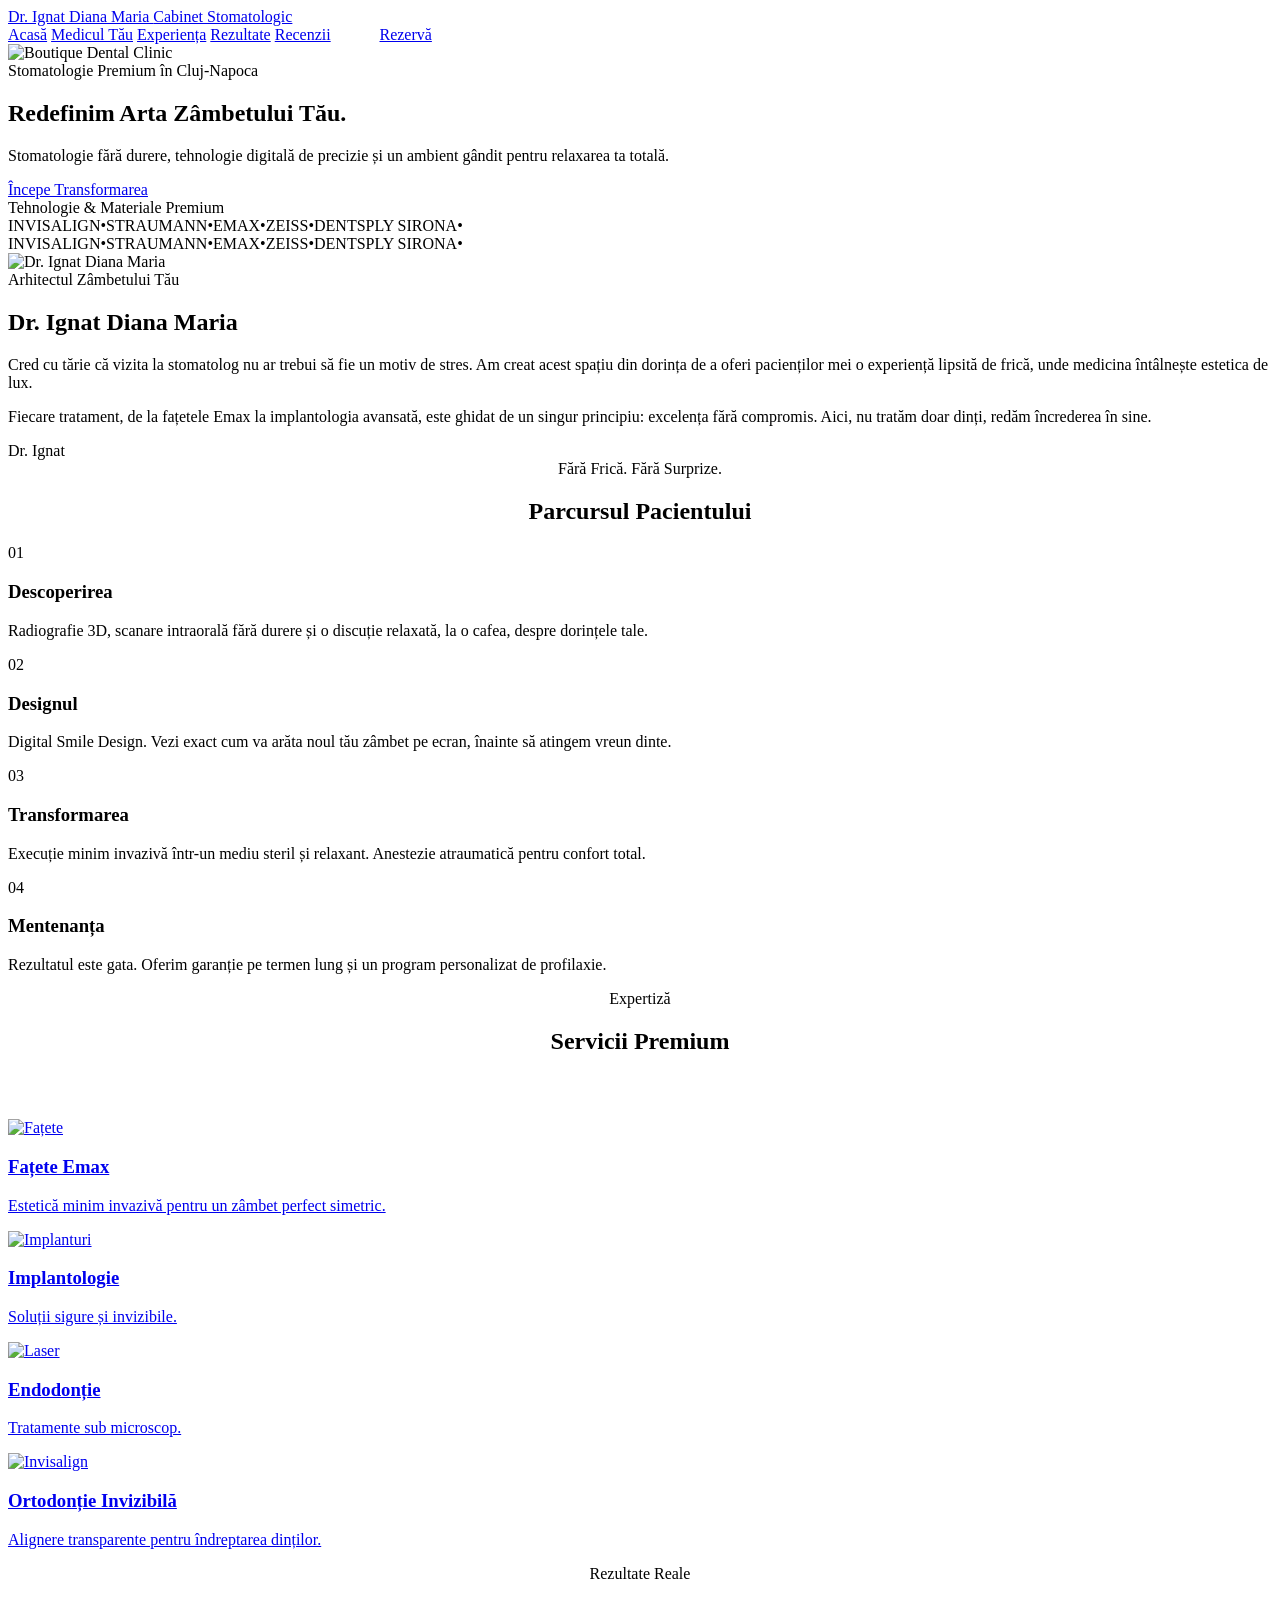
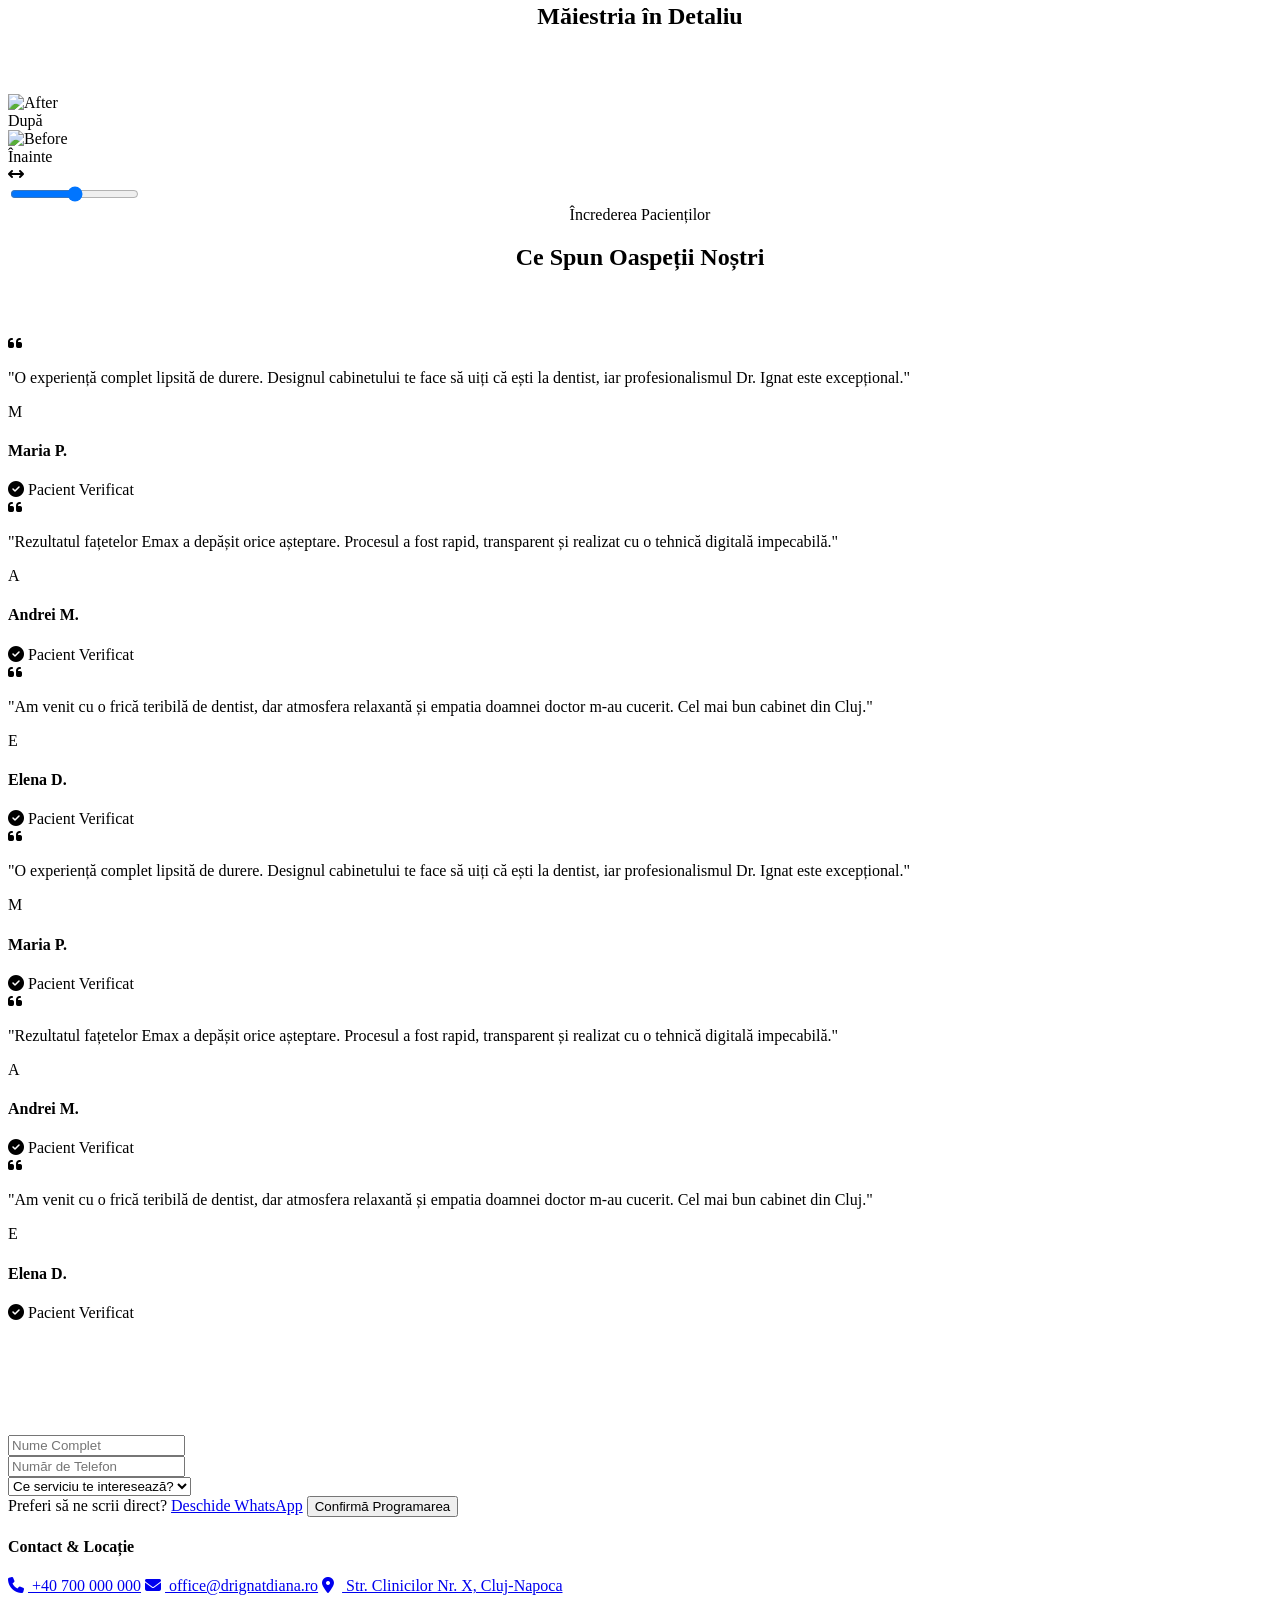
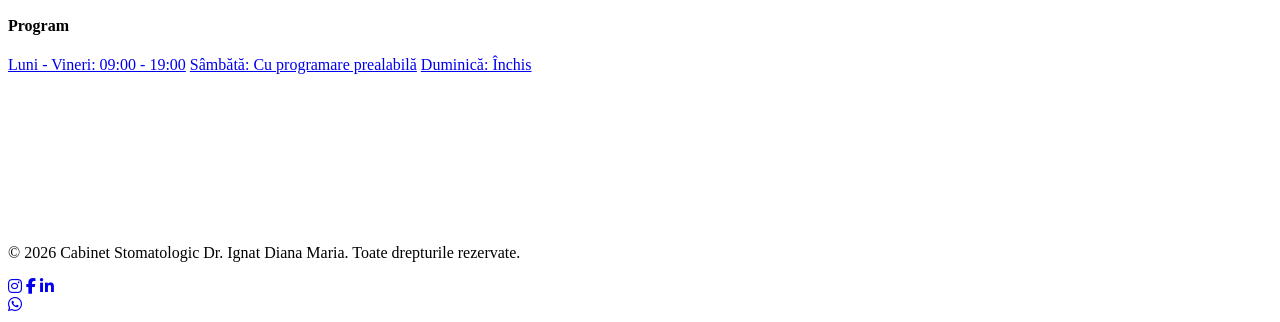
==== index.html @ aad95152 "Implement cache busting for CSS and JS" ====
<!DOCTYPE html>
<html lang="ro">
<head>
    <meta charset="UTF-8">
    <meta name="viewport" content="width=device-width, initial-scale=1.0, maximum-scale=1.0, user-scalable=no">
    <title>Dr. Ignat Diana Maria | Stomatologie Premium Cluj-Napoca</title>
    <meta name="description" content="Stomatologie de tip boutique în Cluj-Napoca. Redefinim arta zâmbetului tău prin fațete, implanturi și estetică premium.">
    
    <!-- Open Graph / Facebook -->
    <meta property="og:type" content="website">
    <meta property="og:url" content="https://aer-flow.github.io/cabinet-stomatologic-ignat/">
    <meta property="og:title" content="Dr. Ignat Diana Maria | Stomatologie Premium Cluj-Napoca">
    <meta property="og:description" content="Stomatologie de tip boutique în Cluj-Napoca. Redefinim arta zâmbetului tău prin fațete, implanturi și estetică premium.">
    <meta property="og:image" content="https://aer-flow.github.io/cabinet-stomatologic-ignat/img/og-preview.png">

    <!-- Twitter -->
    <meta property="twitter:card" content="summary_large_image">
    <meta property="twitter:url" content="https://aer-flow.github.io/cabinet-stomatologic-ignat/">
    <meta property="twitter:title" content="Dr. Ignat Diana Maria | Stomatologie Premium Cluj-Napoca">
    <meta property="twitter:description" content="Stomatologie de tip boutique în Cluj-Napoca. Redefinim arta zâmbetului tău prin fațete, implanturi și estetică premium.">
    <meta property="twitter:image" content="https://aer-flow.github.io/cabinet-stomatologic-ignat/img/og-preview.png">
    
    <!-- Google Fonts -->
    <link rel="preconnect" href="https://fonts.googleapis.com">
    <link rel="preconnect" href="https://fonts.gstatic.com" crossorigin>
    <link href="https://fonts.googleapis.com/css2?family=Inter:wght@300;400;500;600&family=Playfair+Display:ital,wght@0,400;0,500;0,600;0,700;1,400&display=swap" rel="stylesheet">
    
    <!-- FontAwesome -->
    <link rel="stylesheet" href="https://cdnjs.cloudflare.com/ajax/libs/font-awesome/6.4.0/css/all.min.css">
    
    <!-- Custom Style -->
    <link rel="stylesheet" href="css/style.css?v=202603092117">
</head>
<body>

    <!-- CUSTOM CURSOR -->
    <div class="custom-cursor"></div>

    <!-- NAVBAR -->
    <nav class="gsap-nav">
        <a href="#" class="logo">
            Dr. Ignat Diana Maria
            <span>Cabinet Stomatologic</span>
        </a>
        <div class="nav-links">
            <a href="#acasa" class="nav-item">Acasă</a>
            <a href="#medic" class="nav-item">Medicul Tău</a>
            <a href="#experienta" class="nav-item">Experiența</a>
            <a href="#rezultate" class="nav-item">Rezultate</a>
            <a href="#recenzii" class="nav-item">Recenzii</a>
            <a href="#programare" class="btn-gold" style="padding: 0.6rem 1.8rem; margin-left: 1rem;">Rezervă</a>
        </div>
    </nav>

    <!-- HERO SECTION -->
    <section id="acasa" class="hero">
        <div class="hero-img-container">
            <img src="https://images.unsplash.com/photo-1629909613654-28e377c37b09?auto=format&fit=crop&q=80&w=2000" alt="Boutique Dental Clinic">
        </div>
        <div class="hero-content">
            <span class="section-subtitle gsap-fade-up">Stomatologie Premium în Cluj-Napoca</span>
            <h1 class="hero-title">
                <span class="line"><span class="word">Redefinim</span> <span class="word">Arta</span></span>
                <span class="line"><span class="word">Zâmbetului</span> <span class="word">Tău.</span></span>
            </h1>
            <p class="hero-desc gsap-fade-up">Stomatologie fără durere, tehnologie digitală de precizie și un ambient gândit pentru relaxarea ta totală.</p>
            <div class="gsap-fade-up">
                <a href="#programare" class="btn-gold">Începe Transformarea</a>
            </div>
        </div>
    </section>
    </nav>

    <!-- TRUST MARQUEE -->
    <section class="marquee-section">
        <span class="marquee-title">Tehnologie & Materiale Premium</span>
        <div class="marquee-container">
            <div class="marquee-content">
                <span>INVISALIGN</span><span>•</span><span>STRAUMANN</span><span>•</span><span>EMAX</span><span>•</span><span>ZEISS</span><span>•</span><span>DENTSPLY SIRONA</span><span>•</span>
            </div>
            <div class="marquee-content">
                <span>INVISALIGN</span><span>•</span><span>STRAUMANN</span><span>•</span><span>EMAX</span><span>•</span><span>ZEISS</span><span>•</span><span>DENTSPLY SIRONA</span><span>•</span>
            </div>
        </div>
    </section>

    <!-- MEET THE DOCTOR -->
    <section id="medic" class="section-padding">
        <div class="doctor-section">
            <div class="doctor-image gs-reveal-img">
                <img src="https://images.unsplash.com/photo-1559839734-2b71ea197ec2?auto=format&fit=crop&q=80&w=800" alt="Dr. Ignat Diana Maria" loading="lazy" decoding="async">
            </div>
            <div class="doctor-info">
                <span class="section-subtitle gs-fade-up">Arhitectul Zâmbetului Tău</span>
                <h2 class="section-title gs-fade-up">Dr. Ignat Diana Maria</h2>
                <div class="gs-fade-up delay-1">
                    <p>Cred cu tărie că vizita la stomatolog nu ar trebui să fie un motiv de stres. Am creat acest spațiu din dorința de a oferi pacienților mei o experiență lipsită de frică, unde medicina întâlnește estetica de lux.</p>
                    <p>Fiecare tratament, de la fațetele Emax la implantologia avansată, este ghidat de un singur principiu: excelența fără compromis. Aici, nu tratăm doar dinți, redăm încrederea în sine.</p>
                    <span class="signature">Dr. Ignat</span>
                </div>
            </div>
        </div>
    </section>

    <!-- PATIENT JOURNEY -->
    <section id="experienta" class="section-padding journey-section">
        <div class="section-header text-center gs-fade-up" style="text-align: center;">
            <span class="section-subtitle">Fără Frică. Fără Surprize.</span>
            <h2 class="section-title">Parcursul Pacientului</h2>
        </div>
        <div class="journey-grid">
            <div class="step-card gs-fade-up">
                <div class="step-num">01</div>
                <h3>Descoperirea</h3>
                <p>Radiografie 3D, scanare intraorală fără durere și o discuție relaxată, la o cafea, despre dorințele tale.</p>
            </div>
            <div class="step-card gs-fade-up" style="transition-delay: 0.1s;">
                <div class="step-num">02</div>
                <h3>Designul</h3>
                <p>Digital Smile Design. Vezi exact cum va arăta noul tău zâmbet pe ecran, înainte să atingem vreun dinte.</p>
            </div>
            <div class="step-card gs-fade-up" style="transition-delay: 0.2s;">
                <div class="step-num">03</div>
                <h3>Transformarea</h3>
                <p>Execuție minim invazivă într-un mediu steril și relaxant. Anestezie atraumatică pentru confort total.</p>
            </div>
            <div class="step-card gs-fade-up" style="transition-delay: 0.3s;">
                <div class="step-num">04</div>
                <h3>Mentenanța</h3>
                <p>Rezultatul este gata. Oferim garanție pe termen lung și un program personalizat de profilaxie.</p>
            </div>
        </div>
    </section>

    <!-- BENTO GRID SERVICES -->
    <section id="servicii" class="section-padding">
        <div class="section-header gs-fade-up" style="text-align: center; margin-bottom: 4rem;">
            <span class="section-subtitle">Expertiză</span>
            <h2 class="section-title">Servicii Premium</h2>
        </div>
        <div class="bento-grid">
            <a href="servicii/fatete.html" class="bento-item item-large gs-fade-up">
                <img src="https://images.unsplash.com/photo-1609840114035-3c981b782dfe?auto=format&fit=crop&q=80&w=800" alt="Fațete" loading="lazy" decoding="async">
                <div class="bento-overlay"></div>
                <div class="bento-content">
                    <h3>Fațete Emax</h3>
                    <p>Estetică minim invazivă pentru un zâmbet perfect simetric.</p>
                </div>
            </a>
            <a href="servicii/implantologie.html" class="bento-item item-box gs-fade-up" style="transition-delay: 0.1s;">
                <img src="https://images.unsplash.com/photo-1606811841689-23dfddce3e95?auto=format&fit=crop&q=80&w=800" alt="Implanturi" loading="lazy" decoding="async">
                <div class="bento-overlay"></div>
                <div class="bento-content">
                    <h3>Implantologie</h3>
                    <p>Soluții sigure și invizibile.</p>
                </div>
            </a>
            <a href="servicii/endodontie.html" class="bento-item item-box gs-fade-up" style="transition-delay: 0.2s;">
                <img src="https://images.unsplash.com/photo-1579684385127-1ef15d508118?auto=format&fit=crop&q=80&w=600" alt="Laser" loading="lazy" decoding="async">
                <div class="bento-overlay"></div>
                <div class="bento-content">
                    <h3>Endodonție</h3>
                    <p>Tratamente sub microscop.</p>
                </div>
            </a>
            <a href="servicii/ortodontie.html" class="bento-item item-wide gs-fade-up" style="transition-delay: 0.3s;">
                <img src="https://images.unsplash.com/photo-1588776814546-1ffcf47267a5?auto=format&fit=crop&q=80&w=1000" alt="Invisalign" loading="lazy" decoding="async">
                <div class="bento-overlay"></div>
                <div class="bento-content">
                    <h3>Ortodonție Invizibilă</h3>
                    <p>Alignere transparente pentru îndreptarea dinților.</p>
                </div>
            </a>
        </div>
    </section>

    <!-- BEFORE / AFTER -->
    <section id="rezultate" class="section-padding" style="background: var(--surface-light);">
        <div class="section-header gs-fade-up" style="text-align: center; margin-bottom: 4rem;">
            <span class="section-subtitle">Rezultate Reale</span>
            <h2 class="section-title">Măiestria în Detaliu</h2>
        </div>
        <div class="ba-container gs-reveal-img">
            <img src="https://images.unsplash.com/photo-1606265752439-1f18756aa5fc?auto=format&fit=crop&q=80&w=1200" alt="After" class="ba-image" loading="lazy" decoding="async">
            <div class="ba-label label-after">După</div>
            <div class="ba-image-before-wrapper">
                <img src="https://images.unsplash.com/photo-1588776814546-1ffcf47267a5?auto=format&fit=crop&q=80&w=1200" alt="Before" class="ba-image" style="width: 100%; height: 100%; object-fit: cover;">
                <div class="ba-label label-before">Înainte</div>
            </div>
            <div class="ba-slider-button"><i class="fa-solid fa-arrows-left-right"></i></div>
            <input type="range" min="0" max="100" value="50" class="ba-slider-input">
        </div>
    </section>

    <!-- TESTIMONIALS -->
    <section id="recenzii" class="section-padding">
        <div class="section-header gs-fade-up" style="text-align: center; margin-bottom: 4rem;">
            <span class="section-subtitle">Încrederea Pacienților</span>
            <h2 class="section-title">Ce Spun Oaspeții Noștri</h2>
        </div>
        <div class="testimonial-wrapper">
            <div class="testimonials-grid">
                <div class="testimonial-card">
                    <i class="fa-solid fa-quote-left quote-icon"></i>
                    <p class="testimonial-text">"O experiență complet lipsită de durere. Designul cabinetului te face să uiți că ești la dentist, iar profesionalismul Dr. Ignat este excepțional."</p>
                    <div class="patient-info">
                        <div class="patient-avatar">M</div>
                        <div class="patient-details">
                            <h4>Maria P.</h4>
                            <span class="verified-badge"><i class="fa-solid fa-circle-check"></i> Pacient Verificat</span>
                        </div>
                    </div>
                </div>
                <div class="testimonial-card">
                    <i class="fa-solid fa-quote-left quote-icon"></i>
                    <p class="testimonial-text">"Rezultatul fațetelor Emax a depășit orice așteptare. Procesul a fost rapid, transparent și realizat cu o tehnică digitală impecabilă."</p>
                    <div class="patient-info">
                        <div class="patient-avatar">A</div>
                        <div class="patient-details">
                            <h4>Andrei M.</h4>
                            <span class="verified-badge"><i class="fa-solid fa-circle-check"></i> Pacient Verificat</span>
                        </div>
                    </div>
                </div>
                <div class="testimonial-card">
                    <i class="fa-solid fa-quote-left quote-icon"></i>
                    <p class="testimonial-text">"Am venit cu o frică teribilă de dentist, dar atmosfera relaxantă și empatia doamnei doctor m-au cucerit. Cel mai bun cabinet din Cluj."</p>
                    <div class="patient-info">
                        <div class="patient-avatar">E</div>
                        <div class="patient-details">
                            <h4>Elena D.</h4>
                            <span class="verified-badge"><i class="fa-solid fa-circle-check"></i> Pacient Verificat</span>
                        </div>
                    </div>
                </div>
                <!-- Duplicate for seamless loop -->
                <div class="testimonial-card">
                    <i class="fa-solid fa-quote-left quote-icon"></i>
                    <p class="testimonial-text">"O experiență complet lipsită de durere. Designul cabinetului te face să uiți că ești la dentist, iar profesionalismul Dr. Ignat este excepțional."</p>
                    <div class="patient-info">
                        <div class="patient-avatar">M</div>
                        <div class="patient-details">
                            <h4>Maria P.</h4>
                            <span class="verified-badge"><i class="fa-solid fa-circle-check"></i> Pacient Verificat</span>
                        </div>
                    </div>
                </div>
                <div class="testimonial-card">
                    <i class="fa-solid fa-quote-left quote-icon"></i>
                    <p class="testimonial-text">"Rezultatul fațetelor Emax a depășit orice așteptare. Procesul a fost rapid, transparent și realizat cu o tehnică digitală impecabilă."</p>
                    <div class="patient-info">
                        <div class="patient-avatar">A</div>
                        <div class="patient-details">
                            <h4>Andrei M.</h4>
                            <span class="verified-badge"><i class="fa-solid fa-circle-check"></i> Pacient Verificat</span>
                        </div>
                    </div>
                </div>
                <div class="testimonial-card">
                    <i class="fa-solid fa-quote-left quote-icon"></i>
                    <p class="testimonial-text">"Am venit cu o frică teribilă de dentist, dar atmosfera relaxantă și empatia doamnei doctor m-au cucerit. Cel mai bun cabinet din Cluj."</p>
                    <div class="patient-info">
                        <div class="patient-avatar">E</div>
                        <div class="patient-details">
                            <h4>Elena D.</h4>
                            <span class="verified-badge"><i class="fa-solid fa-circle-check"></i> Pacient Verificat</span>
                        </div>
                    </div>
                </div>
            </div>
        </div>
    </section>

    <!-- BOOKING FORM -->
    <section id="programare" class="section-padding booking-section">
        <div class="booking-container gs-reveal-img">
            <div class="section-header text-center" style="text-align: center; margin-bottom: 3rem;">
                <span class="section-subtitle" style="color: rgba(255,255,255,0.6);">Fără Așteptare. Fără Stres.</span>
                <h2 class="section-title" style="color: #fff; margin-bottom: 1rem;">Rezervă-ți Consultația</h2>
            </div>
            <form action="#" method="POST" class="form-grid">
                <div class="form-group">
                    <input type="text" name="nume" class="form-control" placeholder="Nume Complet" required>
                </div>
                <div class="form-group">
                    <input type="tel" name="telefon" class="form-control" placeholder="Număr de Telefon" required>
                </div>
                <div class="form-group full-width">
                    <select name="serviciu" class="form-control" required>
                        <option value="" disabled selected>Ce serviciu te interesează?</option>
                        <option value="estetica">Estetică & Fațete Dentare</option>
                        <option value="implant">Implantologie</option>
                        <option value="ortodontie">Ortodonție (Invisalign)</option>
                        <option value="consultatie">Consultație Generală</option>
                    </select>
                </div>
                <div class="form-submit">
                    <span class="whatsapp-alt">Preferi să ne scrii direct? <a href="https://wa.me/40700000000" target="_blank">Deschide WhatsApp</a></span>
                    <button type="submit" class="btn-gold">Confirmă Programarea</button>
                </div>
            </form>
        </div>
    </section>

    <!-- FOOTER -->
    <footer>
        <div class="footer-grid">
            <div class="footer-col">
                <h4>Contact & Locație</h4>
                <div class="footer-links">
                    <a href="tel:+40700000000"><i class="fa-solid fa-phone" style="width:20px;"></i> +40 700 000 000</a>
                    <a href="mailto:office@drignatdiana.ro"><i class="fa-solid fa-envelope" style="width:20px;"></i> office@drignatdiana.ro</a>
                    <a href="#"><i class="fa-solid fa-location-dot" style="width:20px;"></i> Str. Clinicilor Nr. X, Cluj-Napoca</a>
                </div>
            </div>
            <div class="footer-col">
                <h4>Program</h4>
                <div class="footer-links">
                    <a href="#">Luni - Vineri: 09:00 - 19:00</a>
                    <a href="#">Sâmbătă: Cu programare prealabilă</a>
                    <a href="#">Duminică: Închis</a>
                </div>
            </div>
            <div class="footer-col">
                <div class="map-container">
                    <iframe src="https://www.google.com/maps/embed?pb=!1m18!1m12!1m3!1d43802.48206899144!2d23.55138015949174!3d46.769359330101915!2m3!1f0!2f0!3f0!3m2!1i1024!2i768!4f13.1!3m3!1m2!1s0x47490c1f916c0b8b%3A0xbbc681a715bc43a0!2sCluj-Napoca!5e0!3m2!1sen!2sro!4v1698765432109!5m2!1sen!2sro" width="100%" height="100%" style="border:0;" allowfullscreen="" loading="lazy" referrerpolicy="no-referrer-when-downgrade"></iframe>
                </div>
            </div>
        </div>
        <div class="footer-bottom">
            <p>&copy; 2026 Cabinet Stomatologic Dr. Ignat Diana Maria. Toate drepturile rezervate.</p>
            <div class="social-icons">
                <a href="#"><i class="fa-brands fa-instagram"></i></a>
                <a href="#"><i class="fa-brands fa-facebook-f"></i></a>
                <a href="#"><i class="fa-brands fa-linkedin-in"></i></a>
            </div>
        </div>
    </footer>

    <!-- WHATSAPP FLOATING BUTTON -->
    <a href="https://wa.me/40700000000" target="_blank" class="wa-float" aria-label="Contactează-ne pe WhatsApp">
        <i class="fa-brands fa-whatsapp"></i>
    </a>

    <!-- SCRIPTS (GSAP & LENIS) -->
    <script src="https://cdnjs.cloudflare.com/ajax/libs/gsap/3.12.2/gsap.min.js"></script>
    <script src="https://cdnjs.cloudflare.com/ajax/libs/gsap/3.12.2/ScrollTrigger.min.js"></script>
    <script src="https://cdn.jsdelivr.net/gh/studio-freight/lenis@1.0.27/bundled/lenis.min.js"></script>
    
    <!-- Custom Logic -->
    <script src="js/script.js?v=202603092117"></script>
</body>
</html>
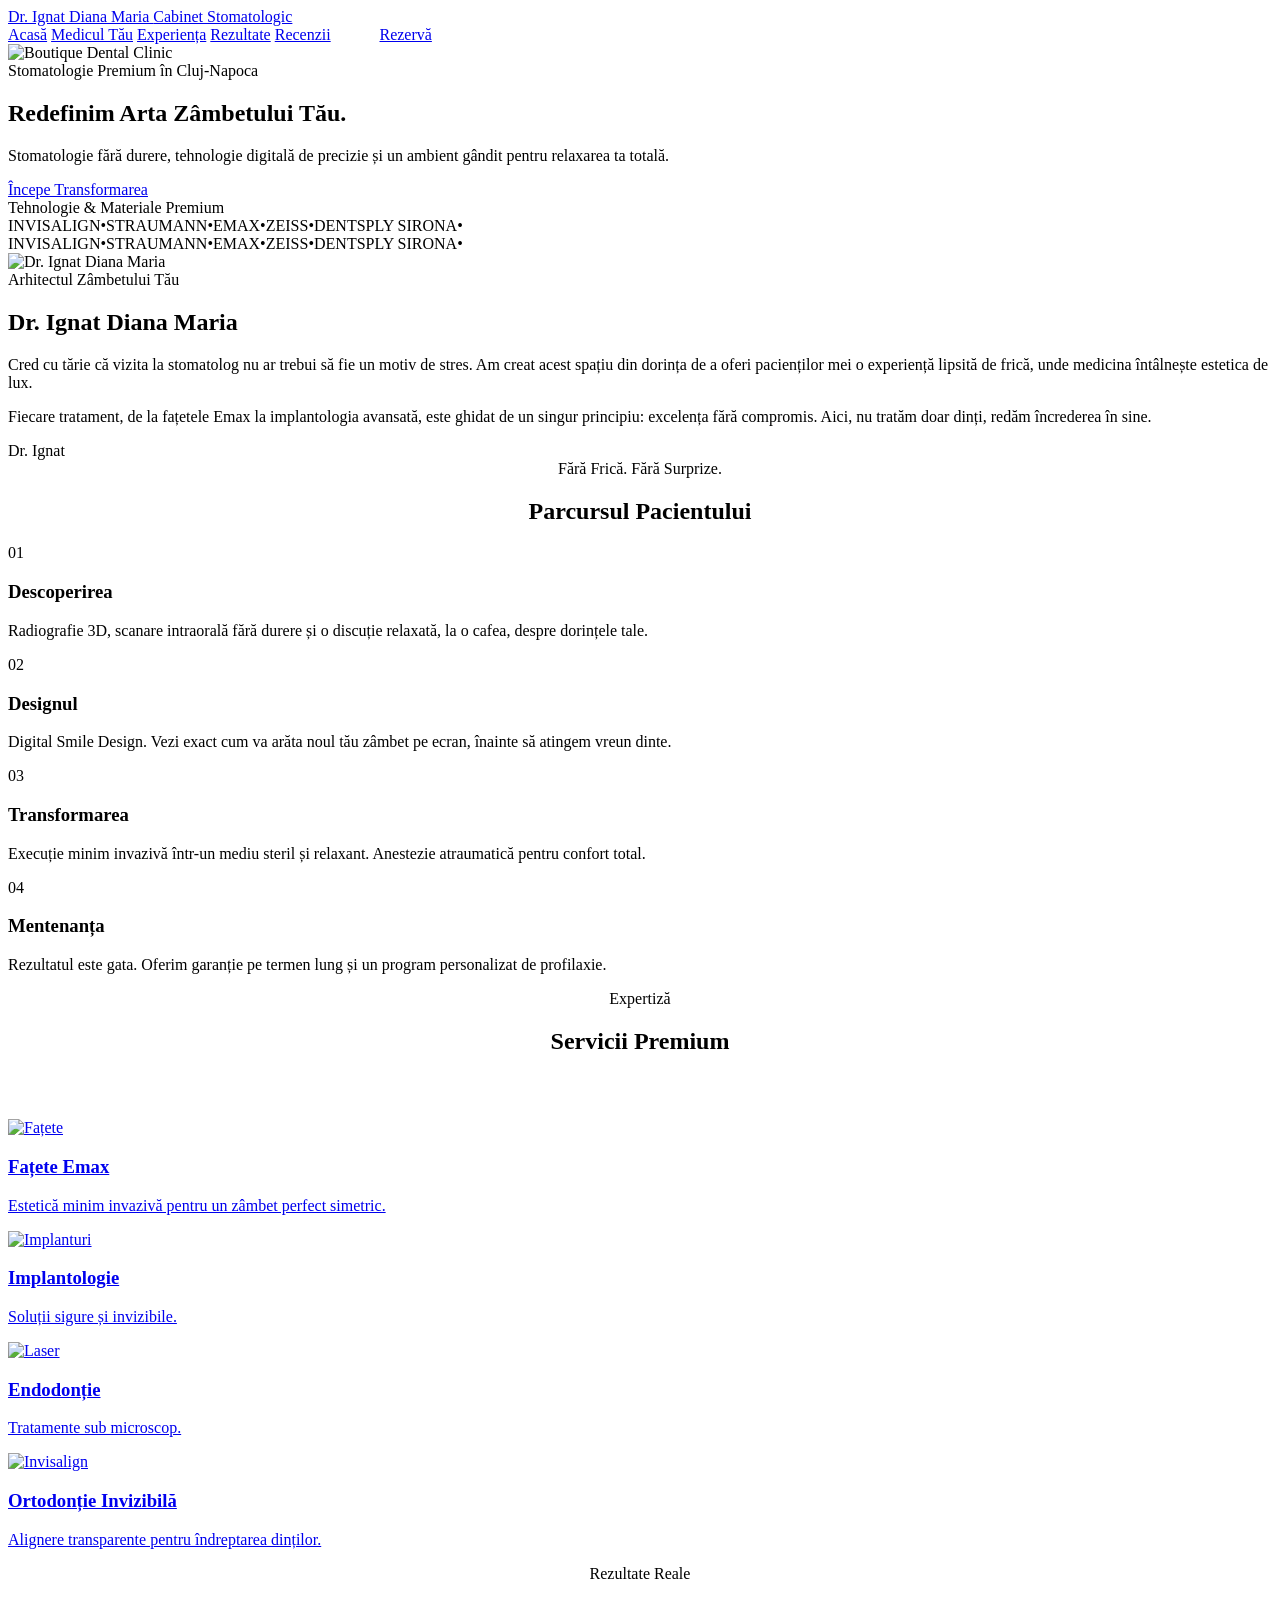
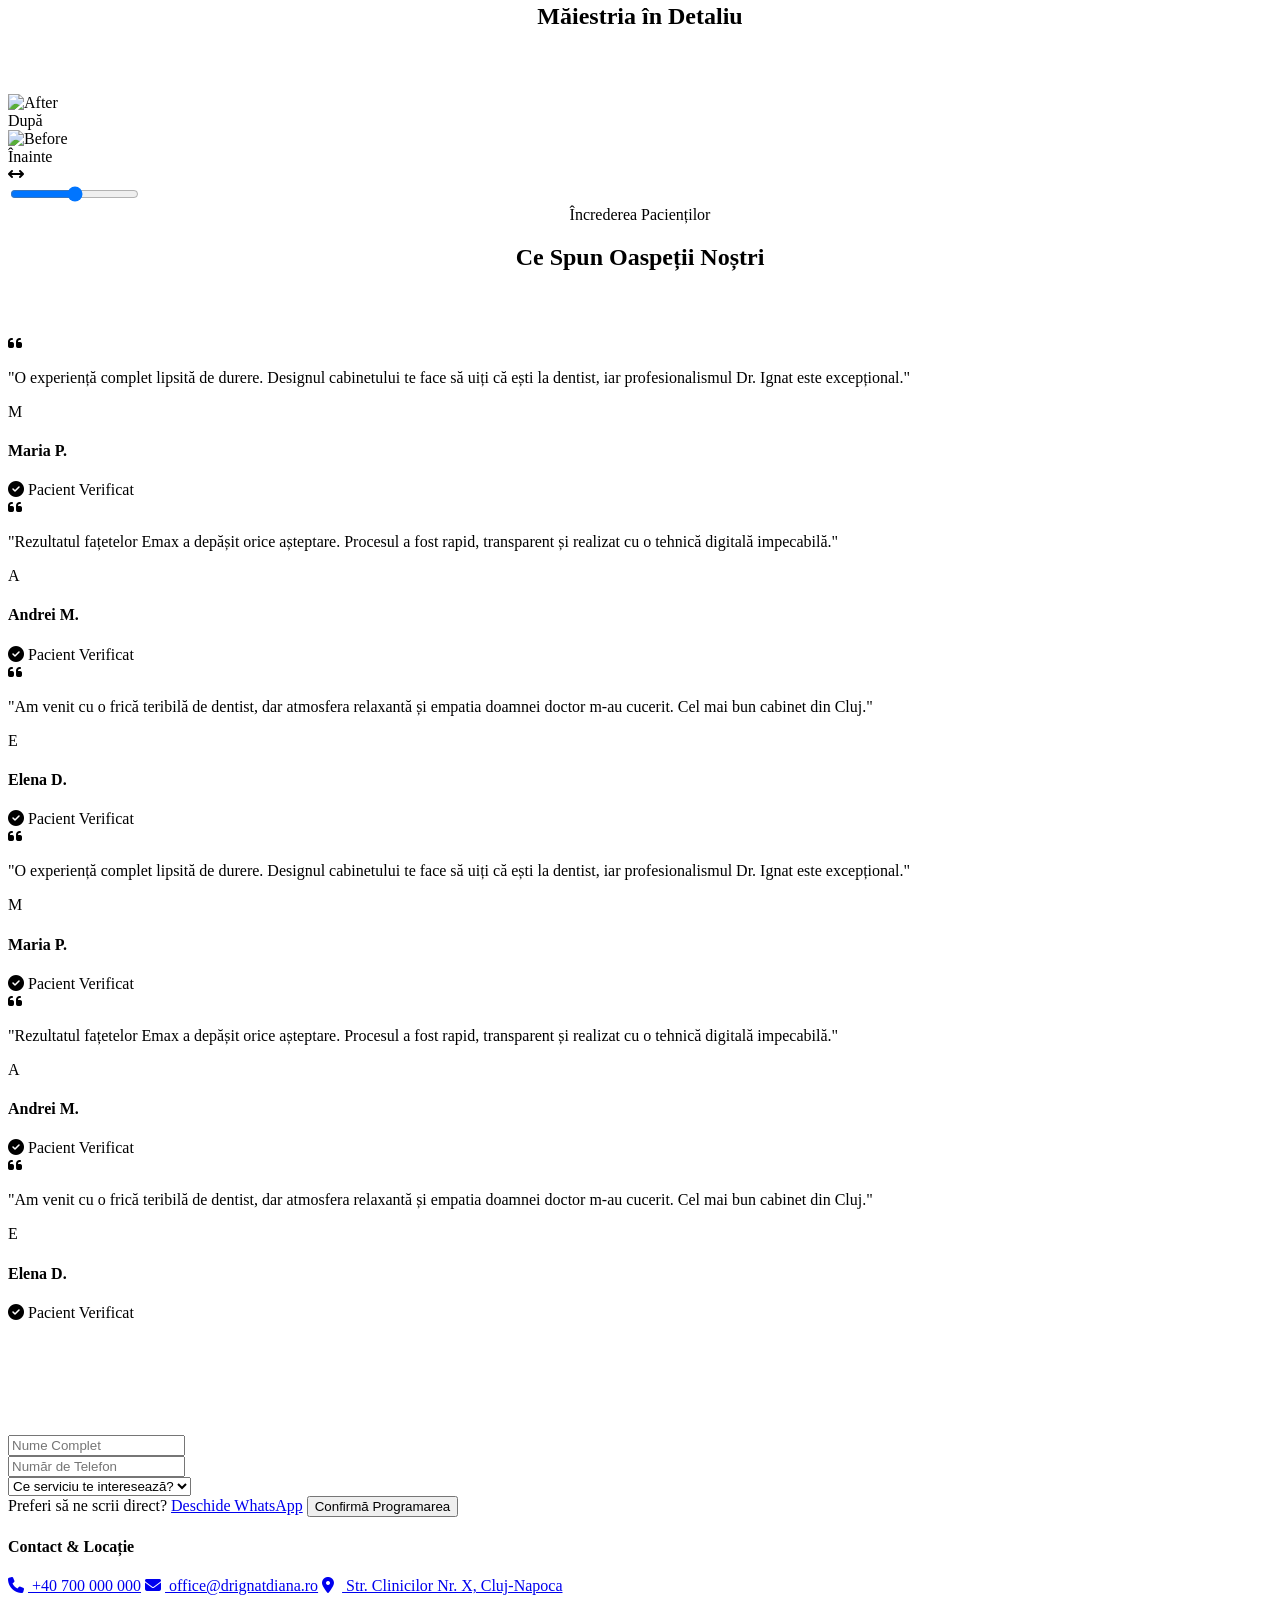
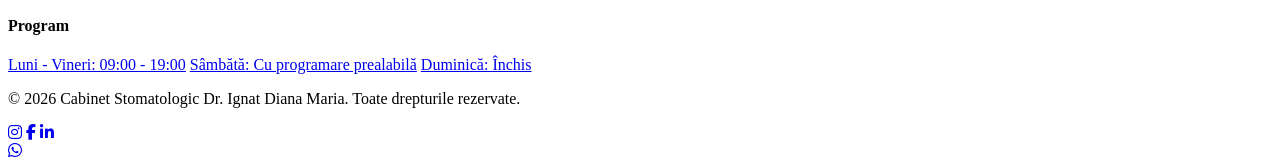
==== commit cd0dcce9: "Integrate premium styled Google Maps with JavaScript API" ====
--- a/index.html
+++ b/index.html
@@ -322,9 +322,7 @@
                 </div>
             </div>
             <div class="footer-col">
-                <div class="map-container">
-                    <iframe src="https://www.google.com/maps/embed?pb=!1m18!1m12!1m3!1d43802.48206899144!2d23.55138015949174!3d46.769359330101915!2m3!1f0!2f0!3f0!3m2!1i1024!2i768!4f13.1!3m3!1m2!1s0x47490c1f916c0b8b%3A0xbbc681a715bc43a0!2sCluj-Napoca!5e0!3m2!1sen!2sro!4v1698765432109!5m2!1sen!2sro" width="100%" height="100%" style="border:0;" allowfullscreen="" loading="lazy" referrerpolicy="no-referrer-when-downgrade"></iframe>
-                </div>
+                <div id="map" class="map-container"></div>
             </div>
         </div>
         <div class="footer-bottom">
@@ -349,5 +347,6 @@
     
     <!-- Custom Logic -->
     <script src="js/script.js?v=202603092117"></script>
+    <script src="https://maps.googleapis.com/maps/api/js?key=AIzaSyD6Y9Er9dSTZIHrqcSZeACNRmOHdcSI-9U&callback=initMap" async defer></script>
 </body>
 </html>
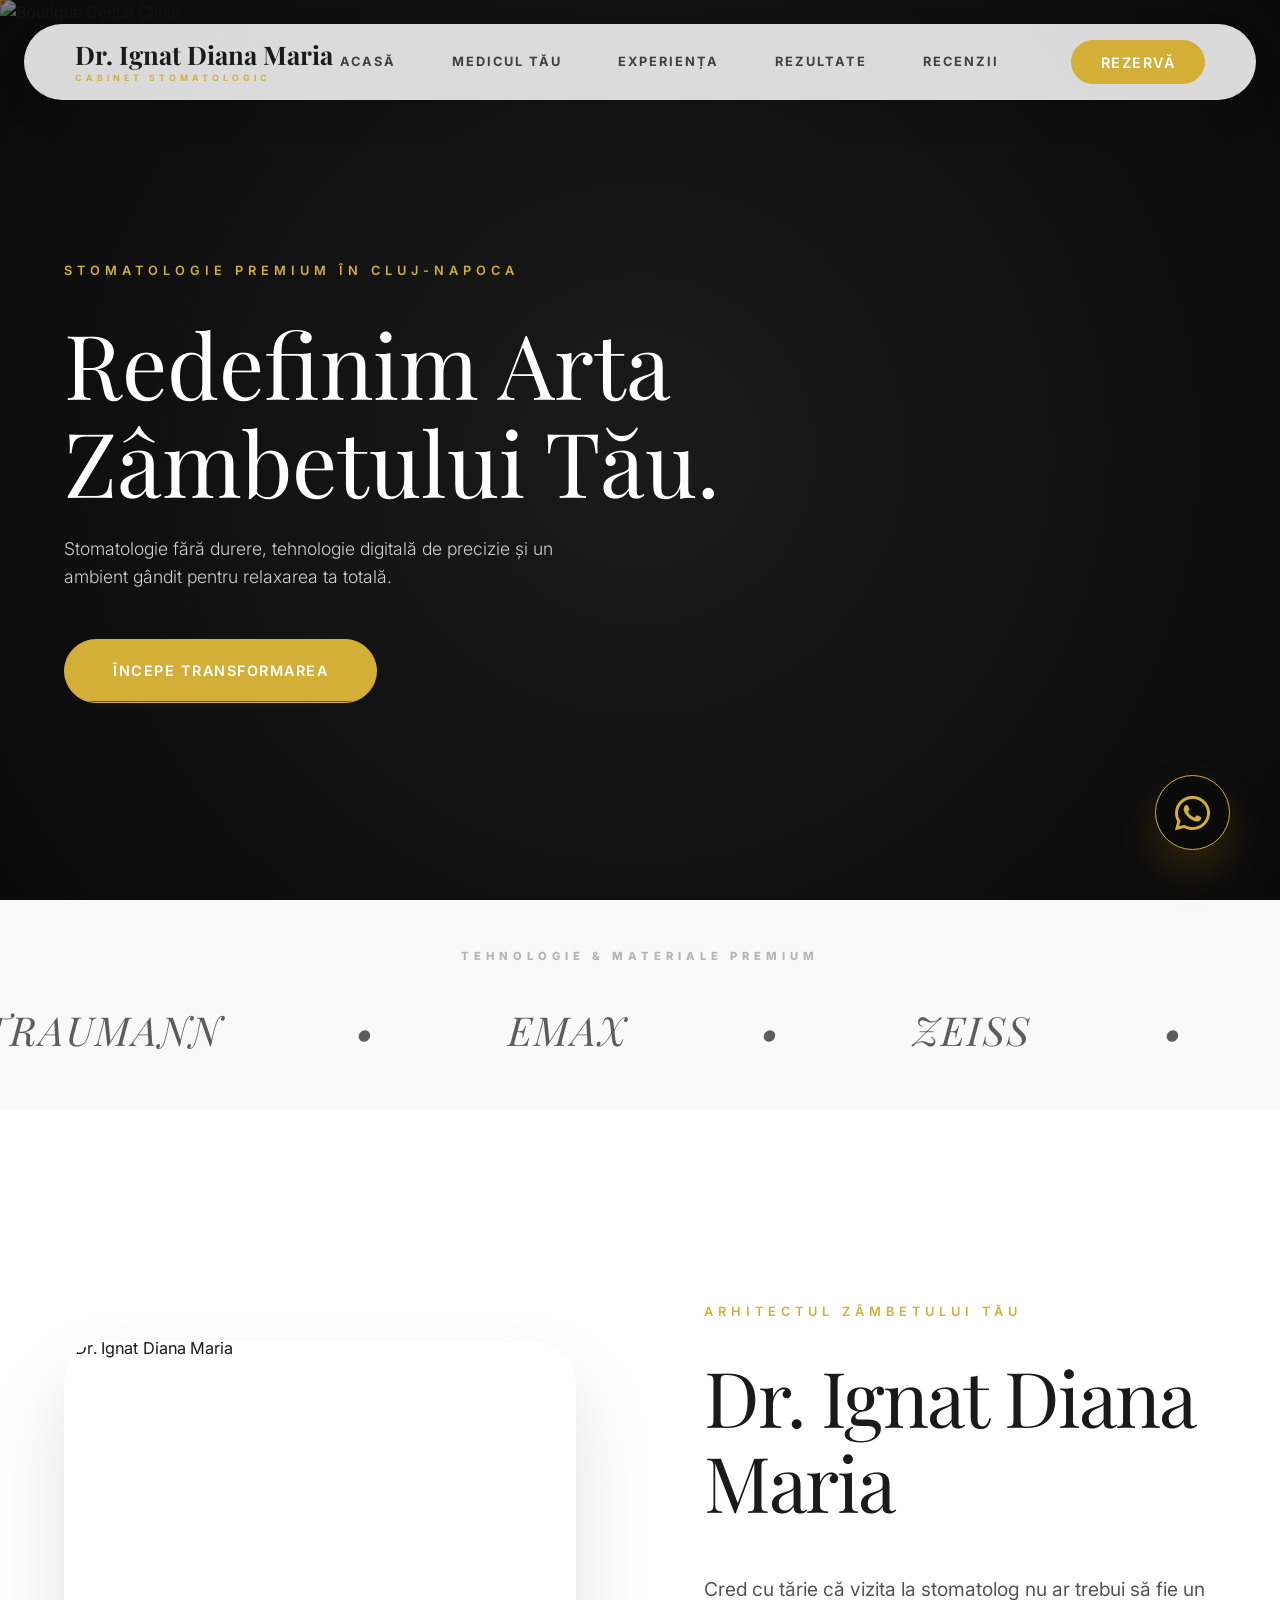
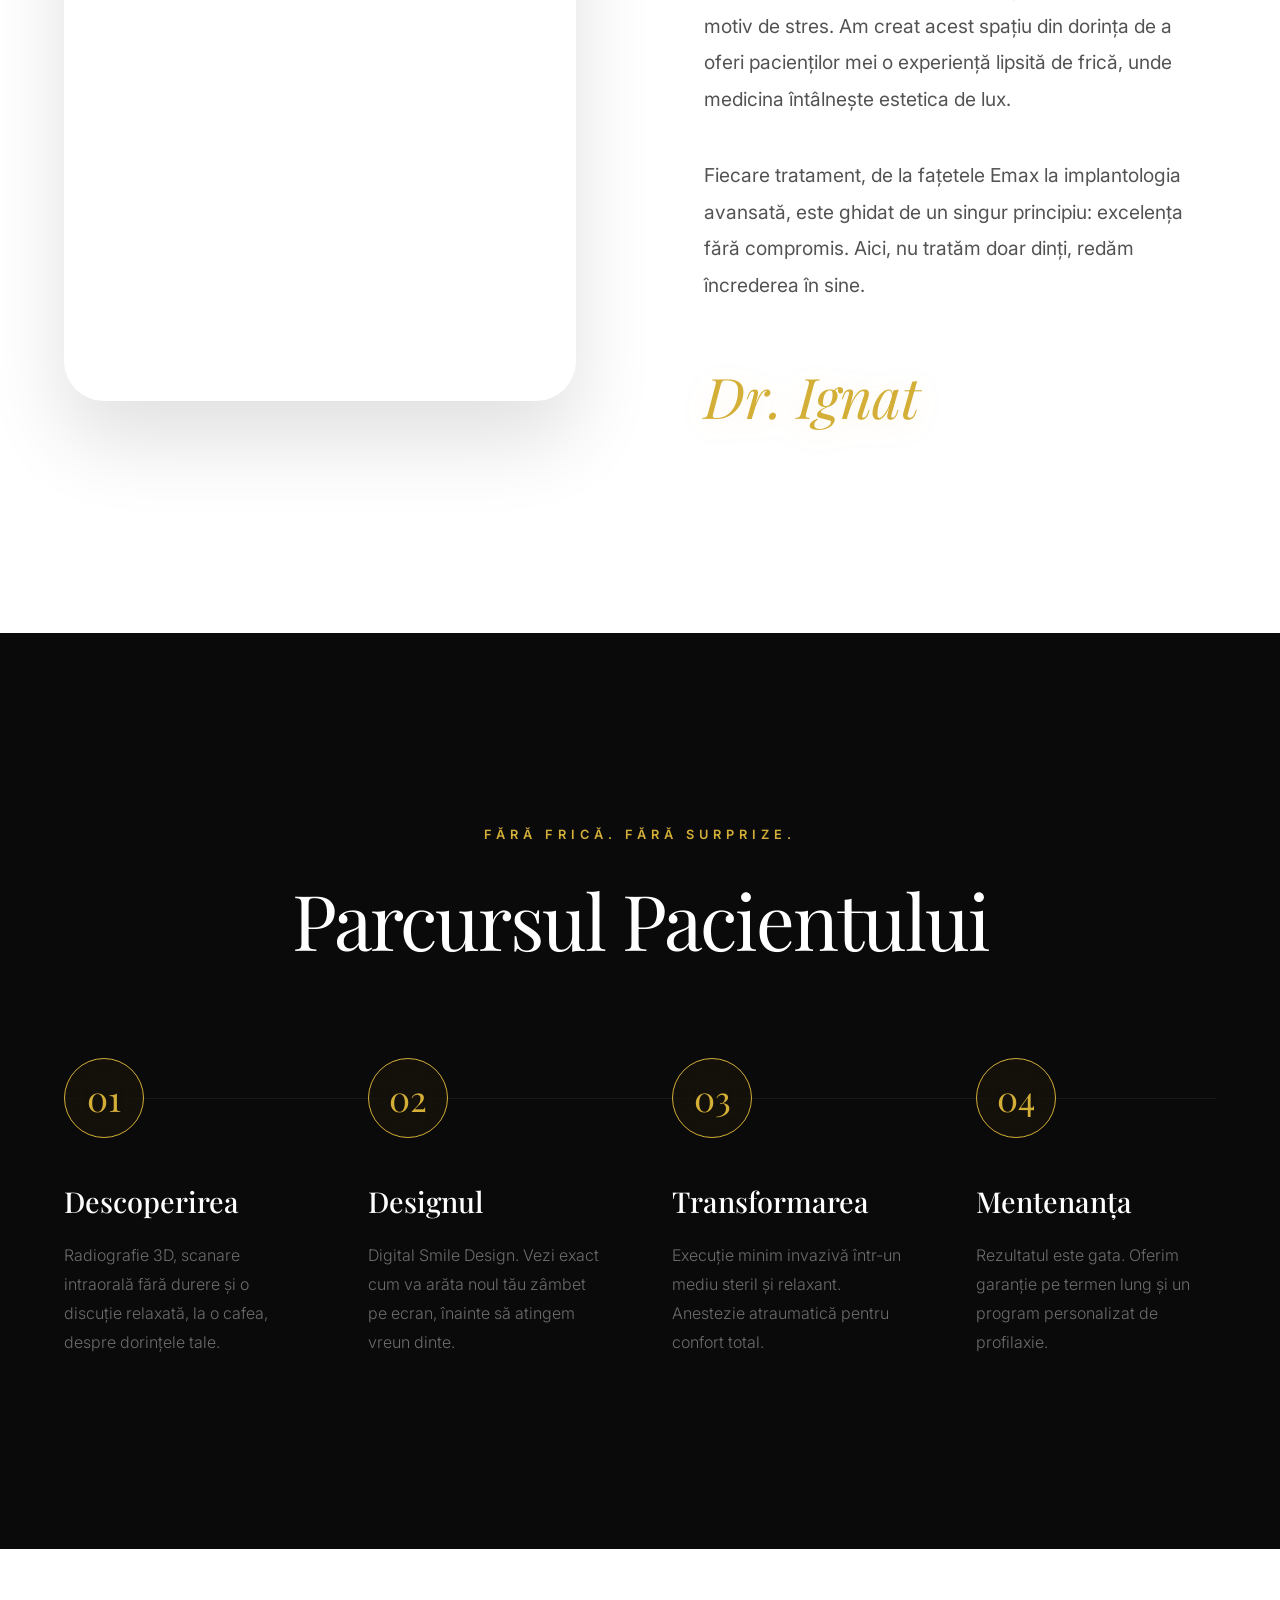
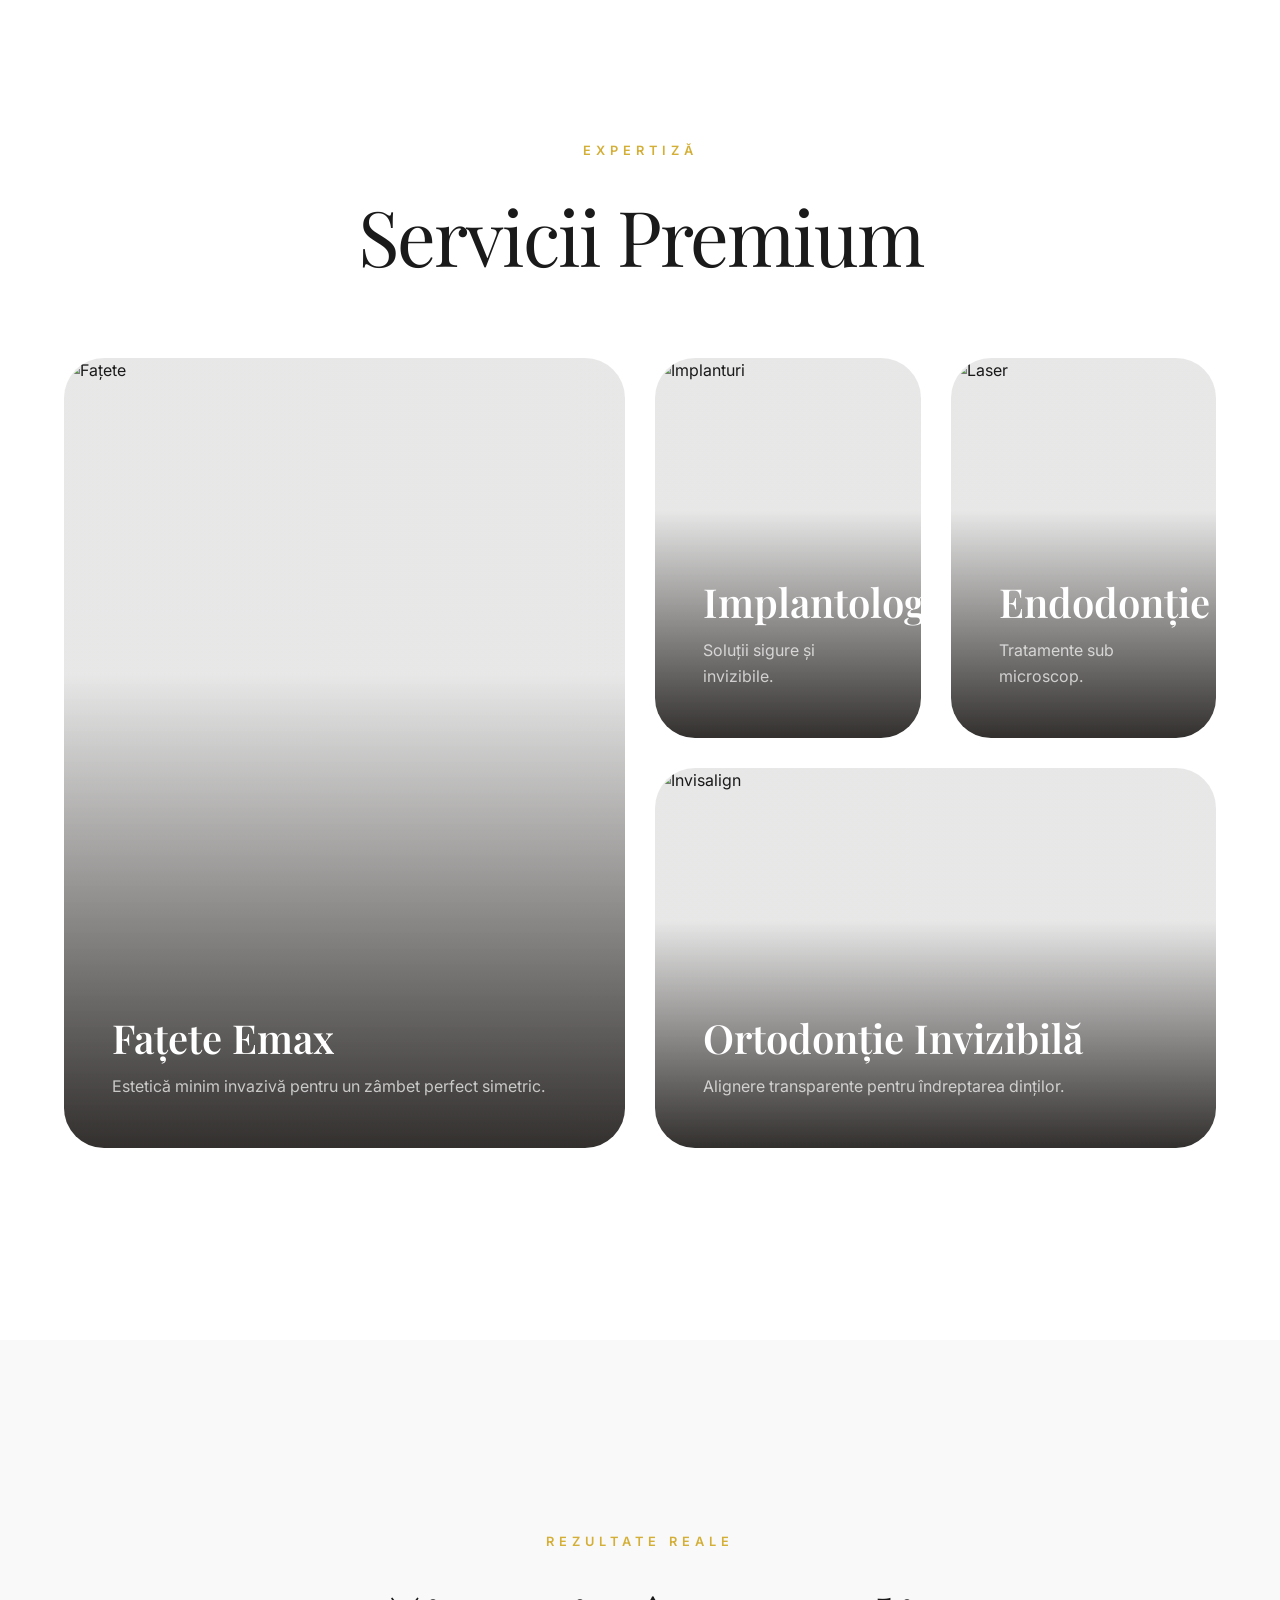
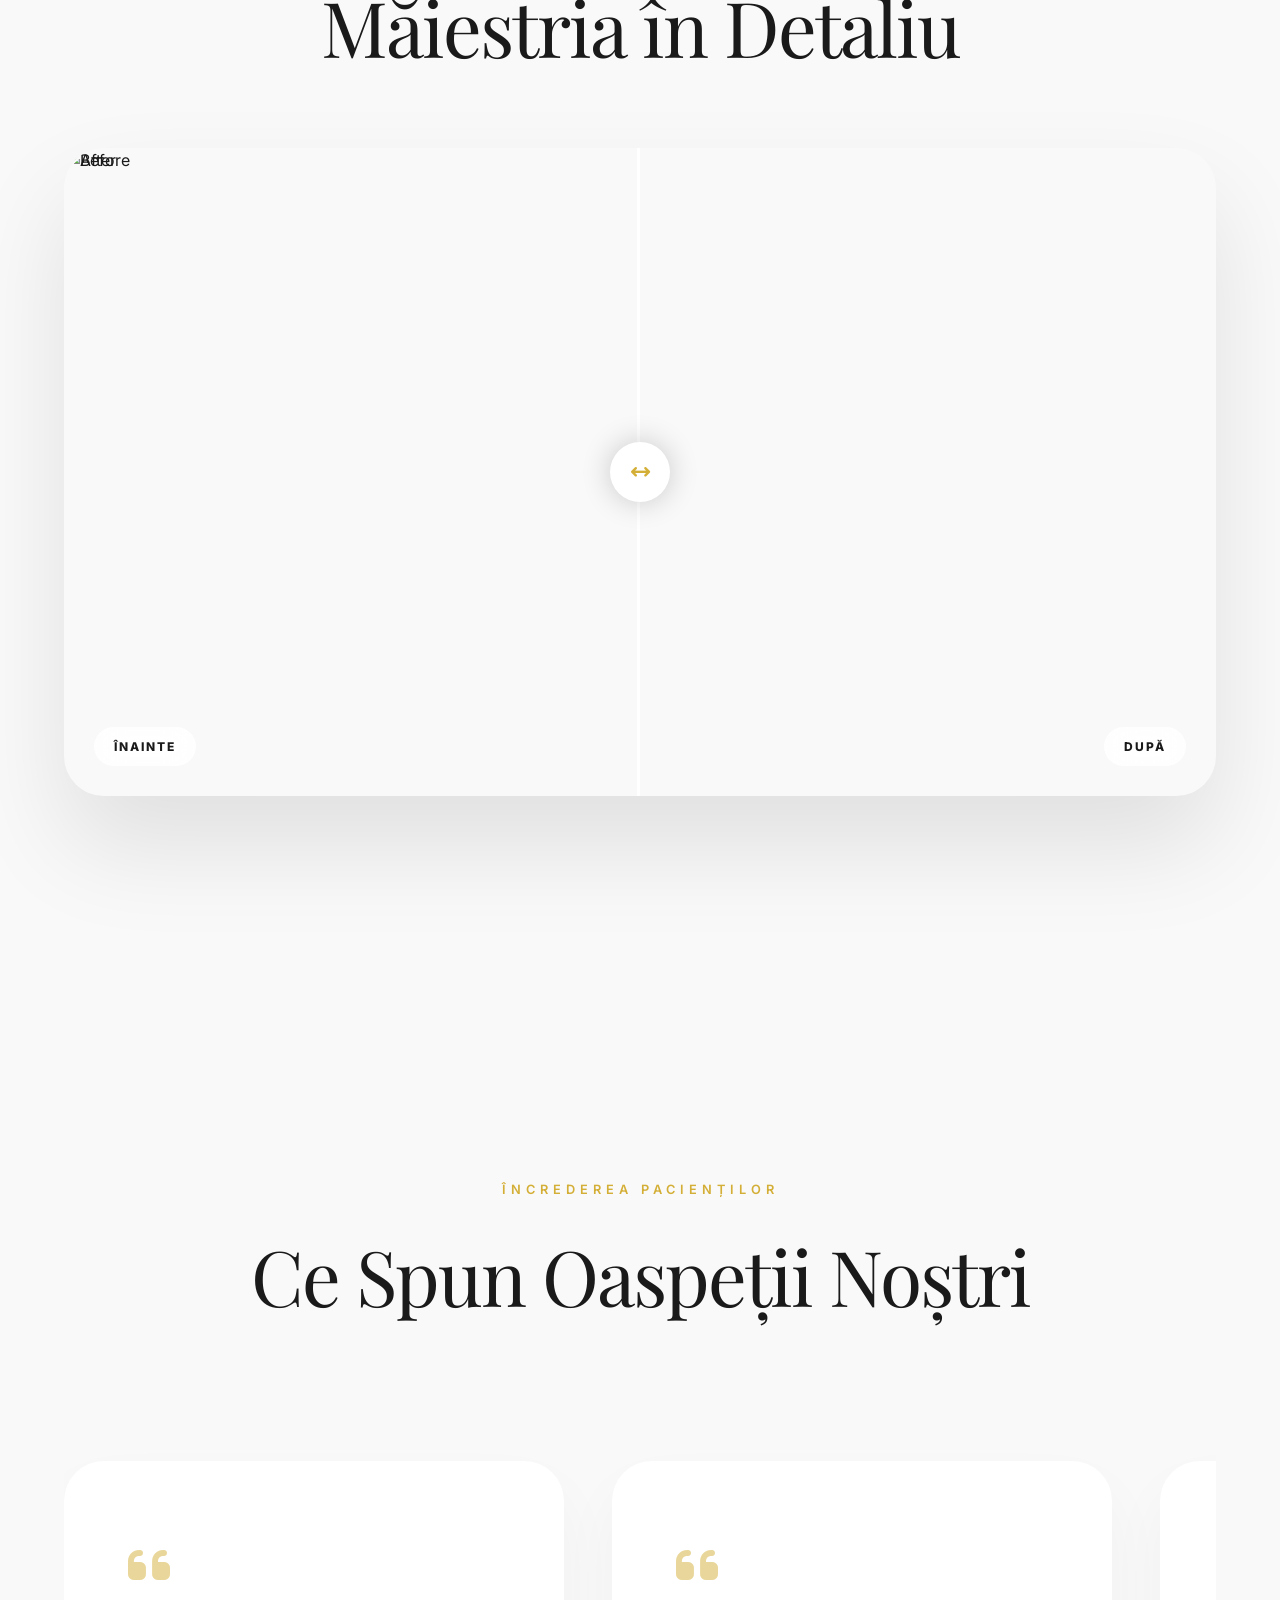
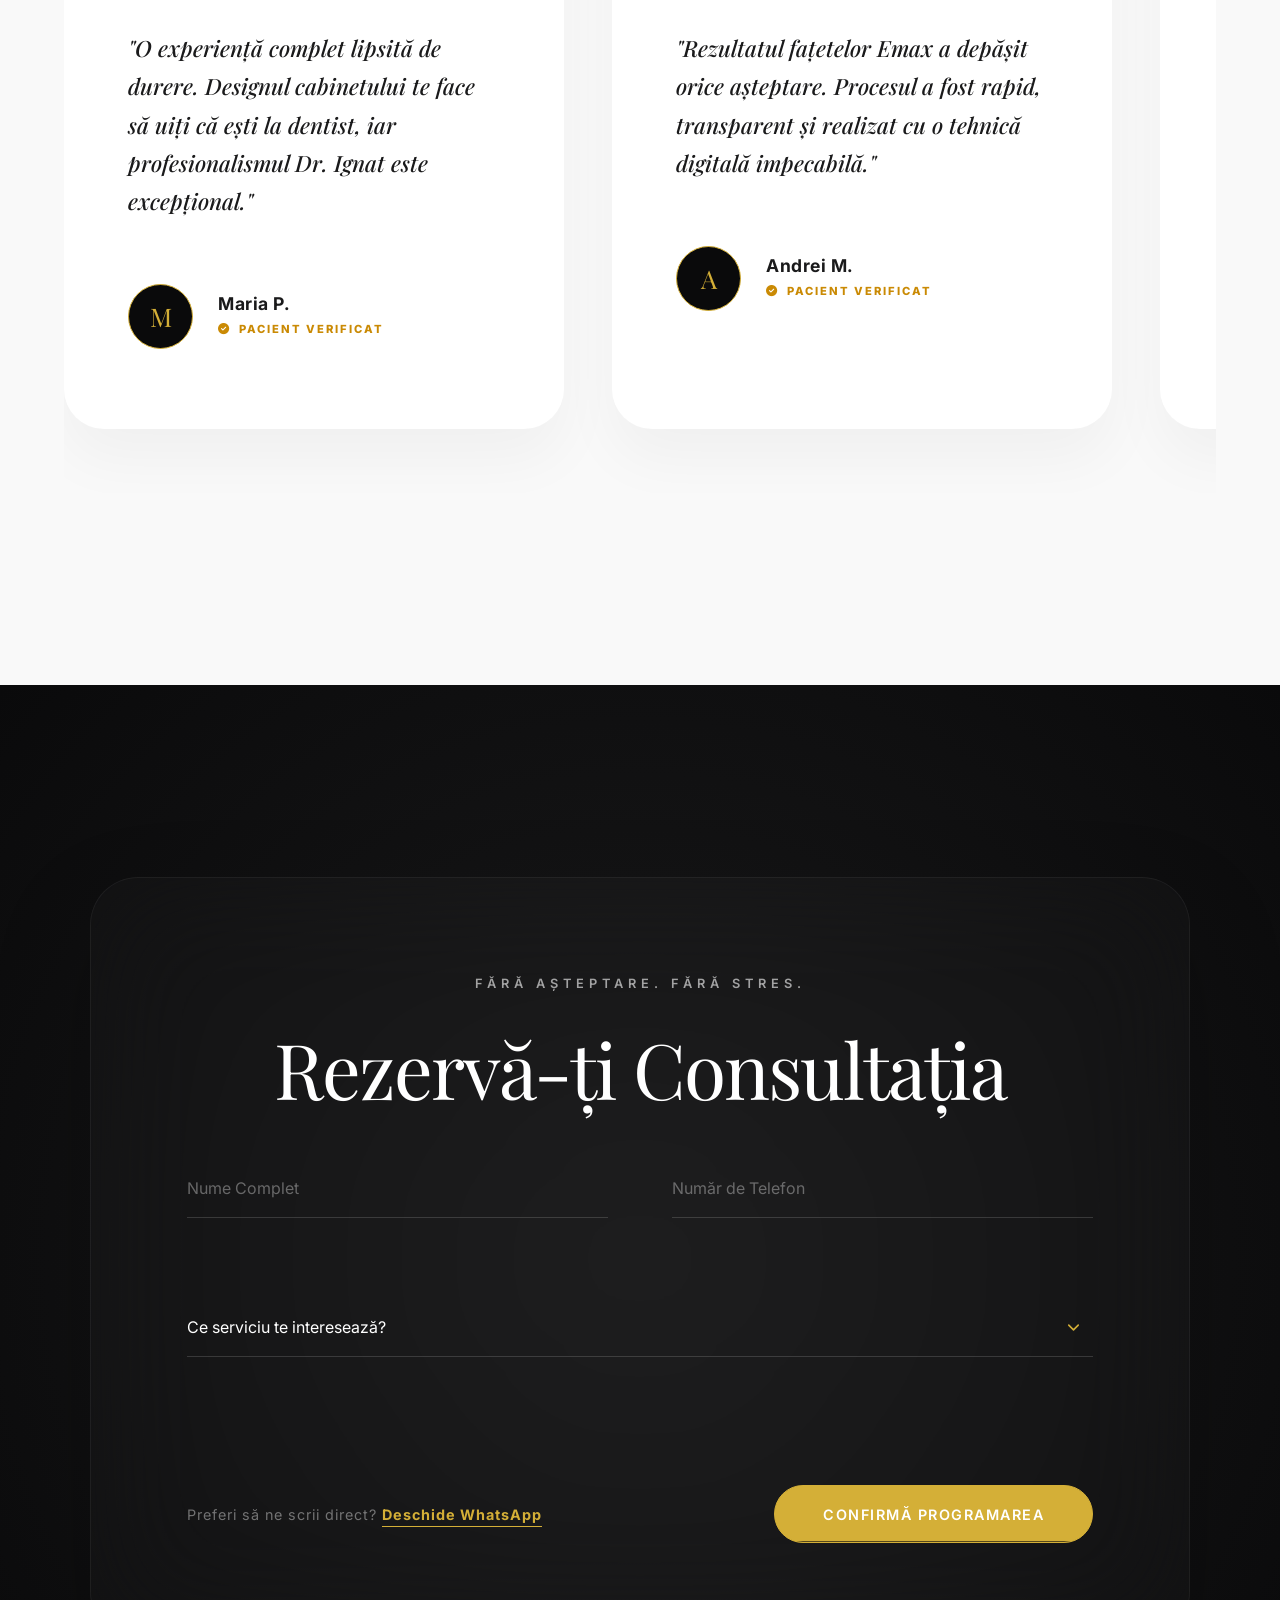
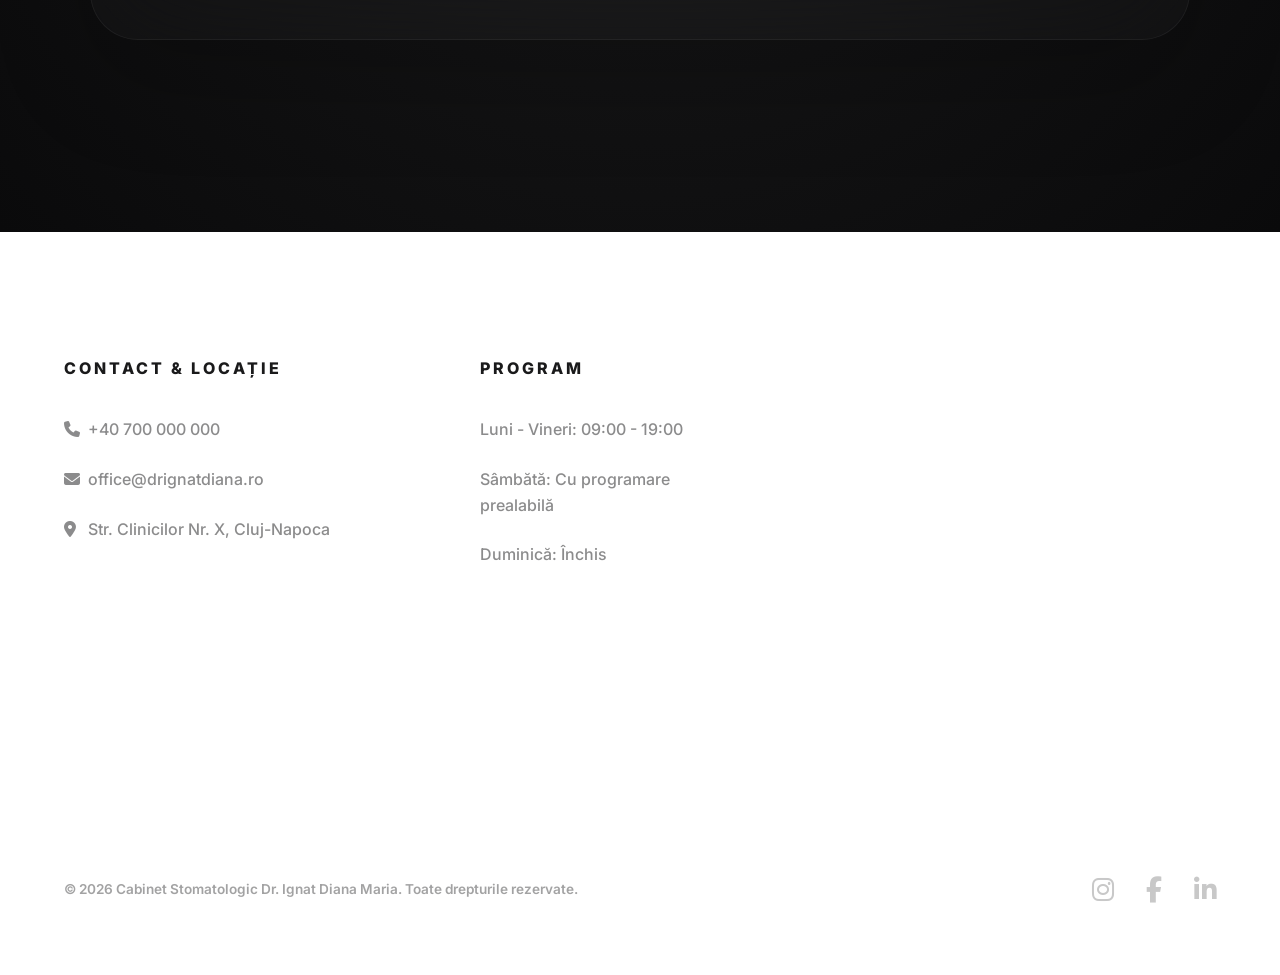
==== commit 401b5f0e: "Optimize animation speed: faster reveals and reduced parallax intensity" ====
--- a/index.html
+++ b/index.html
@@ -1,36 +1,43 @@
 <!DOCTYPE html>
 <html lang="ro">
+
 <head>
     <meta charset="UTF-8">
     <meta name="viewport" content="width=device-width, initial-scale=1.0, maximum-scale=1.0, user-scalable=no">
     <title>Dr. Ignat Diana Maria | Stomatologie Premium Cluj-Napoca</title>
-    <meta name="description" content="Stomatologie de tip boutique în Cluj-Napoca. Redefinim arta zâmbetului tău prin fațete, implanturi și estetică premium.">
-    
+    <meta name="description"
+        content="Stomatologie de tip boutique în Cluj-Napoca. Redefinim arta zâmbetului tău prin fațete, implanturi și estetică premium.">
+
     <!-- Open Graph / Facebook -->
     <meta property="og:type" content="website">
     <meta property="og:url" content="https://aer-flow.github.io/cabinet-stomatologic-ignat/">
     <meta property="og:title" content="Dr. Ignat Diana Maria | Stomatologie Premium Cluj-Napoca">
-    <meta property="og:description" content="Stomatologie de tip boutique în Cluj-Napoca. Redefinim arta zâmbetului tău prin fațete, implanturi și estetică premium.">
+    <meta property="og:description"
+        content="Stomatologie de tip boutique în Cluj-Napoca. Redefinim arta zâmbetului tău prin fațete, implanturi și estetică premium.">
     <meta property="og:image" content="https://aer-flow.github.io/cabinet-stomatologic-ignat/img/og-preview.png">
 
     <!-- Twitter -->
     <meta property="twitter:card" content="summary_large_image">
     <meta property="twitter:url" content="https://aer-flow.github.io/cabinet-stomatologic-ignat/">
     <meta property="twitter:title" content="Dr. Ignat Diana Maria | Stomatologie Premium Cluj-Napoca">
-    <meta property="twitter:description" content="Stomatologie de tip boutique în Cluj-Napoca. Redefinim arta zâmbetului tău prin fațete, implanturi și estetică premium.">
+    <meta property="twitter:description"
+        content="Stomatologie de tip boutique în Cluj-Napoca. Redefinim arta zâmbetului tău prin fațete, implanturi și estetică premium.">
     <meta property="twitter:image" content="https://aer-flow.github.io/cabinet-stomatologic-ignat/img/og-preview.png">
-    
+
     <!-- Google Fonts -->
     <link rel="preconnect" href="https://fonts.googleapis.com">
     <link rel="preconnect" href="https://fonts.gstatic.com" crossorigin>
-    <link href="https://fonts.googleapis.com/css2?family=Inter:wght@300;400;500;600&family=Playfair+Display:ital,wght@0,400;0,500;0,600;0,700;1,400&display=swap" rel="stylesheet">
-    
+    <link
+        href="https://fonts.googleapis.com/css2?family=Inter:wght@300;400;500;600&family=Playfair+Display:ital,wght@0,400;0,500;0,600;0,700;1,400&display=swap"
+        rel="stylesheet">
+
     <!-- FontAwesome -->
     <link rel="stylesheet" href="https://cdnjs.cloudflare.com/ajax/libs/font-awesome/6.4.0/css/all.min.css">
-    
+
     <!-- Custom Style -->
-    <link rel="stylesheet" href="css/style.css?v=202603092117">
+    <link rel="stylesheet" href="css/style.css?v=202603092134">
 </head>
+
 <body>
 
     <!-- CUSTOM CURSOR -->
@@ -55,7 +62,8 @@
     <!-- HERO SECTION -->
     <section id="acasa" class="hero">
         <div class="hero-img-container">
-            <img src="https://images.unsplash.com/photo-1629909613654-28e377c37b09?auto=format&fit=crop&q=80&w=2000" alt="Boutique Dental Clinic">
+            <img src="https://images.unsplash.com/photo-1629909613654-28e377c37b09?auto=format&fit=crop&q=80&w=2000"
+                alt="Boutique Dental Clinic">
         </div>
         <div class="hero-content">
             <span class="section-subtitle gsap-fade-up">Stomatologie Premium în Cluj-Napoca</span>
@@ -63,7 +71,8 @@
                 <span class="line"><span class="word">Redefinim</span> <span class="word">Arta</span></span>
                 <span class="line"><span class="word">Zâmbetului</span> <span class="word">Tău.</span></span>
             </h1>
-            <p class="hero-desc gsap-fade-up">Stomatologie fără durere, tehnologie digitală de precizie și un ambient gândit pentru relaxarea ta totală.</p>
+            <p class="hero-desc gsap-fade-up">Stomatologie fără durere, tehnologie digitală de precizie și un ambient
+                gândit pentru relaxarea ta totală.</p>
             <div class="gsap-fade-up">
                 <a href="#programare" class="btn-gold">Începe Transformarea</a>
             </div>
@@ -76,10 +85,12 @@
         <span class="marquee-title">Tehnologie & Materiale Premium</span>
         <div class="marquee-container">
             <div class="marquee-content">
-                <span>INVISALIGN</span><span>•</span><span>STRAUMANN</span><span>•</span><span>EMAX</span><span>•</span><span>ZEISS</span><span>•</span><span>DENTSPLY SIRONA</span><span>•</span>
+                <span>INVISALIGN</span><span>•</span><span>STRAUMANN</span><span>•</span><span>EMAX</span><span>•</span><span>ZEISS</span><span>•</span><span>DENTSPLY
+                    SIRONA</span><span>•</span>
             </div>
             <div class="marquee-content">
-                <span>INVISALIGN</span><span>•</span><span>STRAUMANN</span><span>•</span><span>EMAX</span><span>•</span><span>ZEISS</span><span>•</span><span>DENTSPLY SIRONA</span><span>•</span>
+                <span>INVISALIGN</span><span>•</span><span>STRAUMANN</span><span>•</span><span>EMAX</span><span>•</span><span>ZEISS</span><span>•</span><span>DENTSPLY
+                    SIRONA</span><span>•</span>
             </div>
         </div>
     </section>
@@ -88,14 +99,18 @@
     <section id="medic" class="section-padding">
         <div class="doctor-section">
             <div class="doctor-image gs-reveal-img">
-                <img src="https://images.unsplash.com/photo-1559839734-2b71ea197ec2?auto=format&fit=crop&q=80&w=800" alt="Dr. Ignat Diana Maria" loading="lazy" decoding="async">
+                <img src="https://images.unsplash.com/photo-1559839734-2b71ea197ec2?auto=format&fit=crop&q=80&w=800"
+                    alt="Dr. Ignat Diana Maria" loading="lazy" decoding="async">
             </div>
             <div class="doctor-info">
                 <span class="section-subtitle gs-fade-up">Arhitectul Zâmbetului Tău</span>
                 <h2 class="section-title gs-fade-up">Dr. Ignat Diana Maria</h2>
                 <div class="gs-fade-up delay-1">
-                    <p>Cred cu tărie că vizita la stomatolog nu ar trebui să fie un motiv de stres. Am creat acest spațiu din dorința de a oferi pacienților mei o experiență lipsită de frică, unde medicina întâlnește estetica de lux.</p>
-                    <p>Fiecare tratament, de la fațetele Emax la implantologia avansată, este ghidat de un singur principiu: excelența fără compromis. Aici, nu tratăm doar dinți, redăm încrederea în sine.</p>
+                    <p>Cred cu tărie că vizita la stomatolog nu ar trebui să fie un motiv de stres. Am creat acest
+                        spațiu din dorința de a oferi pacienților mei o experiență lipsită de frică, unde medicina
+                        întâlnește estetica de lux.</p>
+                    <p>Fiecare tratament, de la fațetele Emax la implantologia avansată, este ghidat de un singur
+                        principiu: excelența fără compromis. Aici, nu tratăm doar dinți, redăm încrederea în sine.</p>
                     <span class="signature">Dr. Ignat</span>
                 </div>
             </div>
@@ -112,17 +127,20 @@
             <div class="step-card gs-fade-up">
                 <div class="step-num">01</div>
                 <h3>Descoperirea</h3>
-                <p>Radiografie 3D, scanare intraorală fără durere și o discuție relaxată, la o cafea, despre dorințele tale.</p>
+                <p>Radiografie 3D, scanare intraorală fără durere și o discuție relaxată, la o cafea, despre dorințele
+                    tale.</p>
             </div>
             <div class="step-card gs-fade-up" style="transition-delay: 0.1s;">
                 <div class="step-num">02</div>
                 <h3>Designul</h3>
-                <p>Digital Smile Design. Vezi exact cum va arăta noul tău zâmbet pe ecran, înainte să atingem vreun dinte.</p>
+                <p>Digital Smile Design. Vezi exact cum va arăta noul tău zâmbet pe ecran, înainte să atingem vreun
+                    dinte.</p>
             </div>
             <div class="step-card gs-fade-up" style="transition-delay: 0.2s;">
                 <div class="step-num">03</div>
                 <h3>Transformarea</h3>
-                <p>Execuție minim invazivă într-un mediu steril și relaxant. Anestezie atraumatică pentru confort total.</p>
+                <p>Execuție minim invazivă într-un mediu steril și relaxant. Anestezie atraumatică pentru confort total.
+                </p>
             </div>
             <div class="step-card gs-fade-up" style="transition-delay: 0.3s;">
                 <div class="step-num">04</div>
@@ -140,15 +158,18 @@
         </div>
         <div class="bento-grid">
             <a href="servicii/fatete.html" class="bento-item item-large gs-fade-up">
-                <img src="https://images.unsplash.com/photo-1609840114035-3c981b782dfe?auto=format&fit=crop&q=80&w=800" alt="Fațete" loading="lazy" decoding="async">
+                <img src="https://images.unsplash.com/photo-1609840114035-3c981b782dfe?auto=format&fit=crop&q=80&w=800"
+                    alt="Fațete" loading="lazy" decoding="async">
                 <div class="bento-overlay"></div>
                 <div class="bento-content">
                     <h3>Fațete Emax</h3>
                     <p>Estetică minim invazivă pentru un zâmbet perfect simetric.</p>
                 </div>
             </a>
-            <a href="servicii/implantologie.html" class="bento-item item-box gs-fade-up" style="transition-delay: 0.1s;">
-                <img src="https://images.unsplash.com/photo-1606811841689-23dfddce3e95?auto=format&fit=crop&q=80&w=800" alt="Implanturi" loading="lazy" decoding="async">
+            <a href="servicii/implantologie.html" class="bento-item item-box gs-fade-up"
+                style="transition-delay: 0.1s;">
+                <img src="https://images.unsplash.com/photo-1606811841689-23dfddce3e95?auto=format&fit=crop&q=80&w=800"
+                    alt="Implanturi" loading="lazy" decoding="async">
                 <div class="bento-overlay"></div>
                 <div class="bento-content">
                     <h3>Implantologie</h3>
@@ -156,7 +177,8 @@
                 </div>
             </a>
             <a href="servicii/endodontie.html" class="bento-item item-box gs-fade-up" style="transition-delay: 0.2s;">
-                <img src="https://images.unsplash.com/photo-1579684385127-1ef15d508118?auto=format&fit=crop&q=80&w=600" alt="Laser" loading="lazy" decoding="async">
+                <img src="https://images.unsplash.com/photo-1579684385127-1ef15d508118?auto=format&fit=crop&q=80&w=600"
+                    alt="Laser" loading="lazy" decoding="async">
                 <div class="bento-overlay"></div>
                 <div class="bento-content">
                     <h3>Endodonție</h3>
@@ -164,7 +186,8 @@
                 </div>
             </a>
             <a href="servicii/ortodontie.html" class="bento-item item-wide gs-fade-up" style="transition-delay: 0.3s;">
-                <img src="https://images.unsplash.com/photo-1588776814546-1ffcf47267a5?auto=format&fit=crop&q=80&w=1000" alt="Invisalign" loading="lazy" decoding="async">
+                <img src="https://images.unsplash.com/photo-1588776814546-1ffcf47267a5?auto=format&fit=crop&q=80&w=1000"
+                    alt="Invisalign" loading="lazy" decoding="async">
                 <div class="bento-overlay"></div>
                 <div class="bento-content">
                     <h3>Ortodonție Invizibilă</h3>
@@ -181,10 +204,12 @@
             <h2 class="section-title">Măiestria în Detaliu</h2>
         </div>
         <div class="ba-container gs-reveal-img">
-            <img src="https://images.unsplash.com/photo-1606265752439-1f18756aa5fc?auto=format&fit=crop&q=80&w=1200" alt="After" class="ba-image" loading="lazy" decoding="async">
+            <img src="https://images.unsplash.com/photo-1606265752439-1f18756aa5fc?auto=format&fit=crop&q=80&w=1200"
+                alt="After" class="ba-image" loading="lazy" decoding="async">
             <div class="ba-label label-after">După</div>
             <div class="ba-image-before-wrapper">
-                <img src="https://images.unsplash.com/photo-1588776814546-1ffcf47267a5?auto=format&fit=crop&q=80&w=1200" alt="Before" class="ba-image" style="width: 100%; height: 100%; object-fit: cover;">
+                <img src="https://images.unsplash.com/photo-1588776814546-1ffcf47267a5?auto=format&fit=crop&q=80&w=1200"
+                    alt="Before" class="ba-image" style="width: 100%; height: 100%; object-fit: cover;">
                 <div class="ba-label label-before">Înainte</div>
             </div>
             <div class="ba-slider-button"><i class="fa-solid fa-arrows-left-right"></i></div>
@@ -202,68 +227,80 @@
             <div class="testimonials-grid">
                 <div class="testimonial-card">
                     <i class="fa-solid fa-quote-left quote-icon"></i>
-                    <p class="testimonial-text">"O experiență complet lipsită de durere. Designul cabinetului te face să uiți că ești la dentist, iar profesionalismul Dr. Ignat este excepțional."</p>
+                    <p class="testimonial-text">"O experiență complet lipsită de durere. Designul cabinetului te face să
+                        uiți că ești la dentist, iar profesionalismul Dr. Ignat este excepțional."</p>
                     <div class="patient-info">
                         <div class="patient-avatar">M</div>
                         <div class="patient-details">
                             <h4>Maria P.</h4>
-                            <span class="verified-badge"><i class="fa-solid fa-circle-check"></i> Pacient Verificat</span>
-                        </div>
-                    </div>
-                </div>
-                <div class="testimonial-card">
-                    <i class="fa-solid fa-quote-left quote-icon"></i>
-                    <p class="testimonial-text">"Rezultatul fațetelor Emax a depășit orice așteptare. Procesul a fost rapid, transparent și realizat cu o tehnică digitală impecabilă."</p>
+                            <span class="verified-badge"><i class="fa-solid fa-circle-check"></i> Pacient
+                                Verificat</span>
+                        </div>
+                    </div>
+                </div>
+                <div class="testimonial-card">
+                    <i class="fa-solid fa-quote-left quote-icon"></i>
+                    <p class="testimonial-text">"Rezultatul fațetelor Emax a depășit orice așteptare. Procesul a fost
+                        rapid, transparent și realizat cu o tehnică digitală impecabilă."</p>
                     <div class="patient-info">
                         <div class="patient-avatar">A</div>
                         <div class="patient-details">
                             <h4>Andrei M.</h4>
-                            <span class="verified-badge"><i class="fa-solid fa-circle-check"></i> Pacient Verificat</span>
-                        </div>
-                    </div>
-                </div>
-                <div class="testimonial-card">
-                    <i class="fa-solid fa-quote-left quote-icon"></i>
-                    <p class="testimonial-text">"Am venit cu o frică teribilă de dentist, dar atmosfera relaxantă și empatia doamnei doctor m-au cucerit. Cel mai bun cabinet din Cluj."</p>
+                            <span class="verified-badge"><i class="fa-solid fa-circle-check"></i> Pacient
+                                Verificat</span>
+                        </div>
+                    </div>
+                </div>
+                <div class="testimonial-card">
+                    <i class="fa-solid fa-quote-left quote-icon"></i>
+                    <p class="testimonial-text">"Am venit cu o frică teribilă de dentist, dar atmosfera relaxantă și
+                        empatia doamnei doctor m-au cucerit. Cel mai bun cabinet din Cluj."</p>
                     <div class="patient-info">
                         <div class="patient-avatar">E</div>
                         <div class="patient-details">
                             <h4>Elena D.</h4>
-                            <span class="verified-badge"><i class="fa-solid fa-circle-check"></i> Pacient Verificat</span>
+                            <span class="verified-badge"><i class="fa-solid fa-circle-check"></i> Pacient
+                                Verificat</span>
                         </div>
                     </div>
                 </div>
                 <!-- Duplicate for seamless loop -->
                 <div class="testimonial-card">
                     <i class="fa-solid fa-quote-left quote-icon"></i>
-                    <p class="testimonial-text">"O experiență complet lipsită de durere. Designul cabinetului te face să uiți că ești la dentist, iar profesionalismul Dr. Ignat este excepțional."</p>
+                    <p class="testimonial-text">"O experiență complet lipsită de durere. Designul cabinetului te face să
+                        uiți că ești la dentist, iar profesionalismul Dr. Ignat este excepțional."</p>
                     <div class="patient-info">
                         <div class="patient-avatar">M</div>
                         <div class="patient-details">
                             <h4>Maria P.</h4>
-                            <span class="verified-badge"><i class="fa-solid fa-circle-check"></i> Pacient Verificat</span>
-                        </div>
-                    </div>
-                </div>
-                <div class="testimonial-card">
-                    <i class="fa-solid fa-quote-left quote-icon"></i>
-                    <p class="testimonial-text">"Rezultatul fațetelor Emax a depășit orice așteptare. Procesul a fost rapid, transparent și realizat cu o tehnică digitală impecabilă."</p>
+                            <span class="verified-badge"><i class="fa-solid fa-circle-check"></i> Pacient
+                                Verificat</span>
+                        </div>
+                    </div>
+                </div>
+                <div class="testimonial-card">
+                    <i class="fa-solid fa-quote-left quote-icon"></i>
+                    <p class="testimonial-text">"Rezultatul fațetelor Emax a depășit orice așteptare. Procesul a fost
+                        rapid, transparent și realizat cu o tehnică digitală impecabilă."</p>
                     <div class="patient-info">
                         <div class="patient-avatar">A</div>
                         <div class="patient-details">
                             <h4>Andrei M.</h4>
-                            <span class="verified-badge"><i class="fa-solid fa-circle-check"></i> Pacient Verificat</span>
-                        </div>
-                    </div>
-                </div>
-                <div class="testimonial-card">
-                    <i class="fa-solid fa-quote-left quote-icon"></i>
-                    <p class="testimonial-text">"Am venit cu o frică teribilă de dentist, dar atmosfera relaxantă și empatia doamnei doctor m-au cucerit. Cel mai bun cabinet din Cluj."</p>
+                            <span class="verified-badge"><i class="fa-solid fa-circle-check"></i> Pacient
+                                Verificat</span>
+                        </div>
+                    </div>
+                </div>
+                <div class="testimonial-card">
+                    <i class="fa-solid fa-quote-left quote-icon"></i>
+                    <p class="testimonial-text">"Am venit cu o frică teribilă de dentist, dar atmosfera relaxantă și
+                        empatia doamnei doctor m-au cucerit. Cel mai bun cabinet din Cluj."</p>
                     <div class="patient-info">
                         <div class="patient-avatar">E</div>
                         <div class="patient-details">
                             <h4>Elena D.</h4>
-                            <span class="verified-badge"><i class="fa-solid fa-circle-check"></i> Pacient Verificat</span>
+                            <span class="verified-badge"><i class="fa-solid fa-circle-check"></i> Pacient
+                                Verificat</span>
                         </div>
                     </div>
                 </div>
@@ -295,7 +332,8 @@
                     </select>
                 </div>
                 <div class="form-submit">
-                    <span class="whatsapp-alt">Preferi să ne scrii direct? <a href="https://wa.me/40700000000" target="_blank">Deschide WhatsApp</a></span>
+                    <span class="whatsapp-alt">Preferi să ne scrii direct? <a href="https://wa.me/40700000000"
+                            target="_blank">Deschide WhatsApp</a></span>
                     <button type="submit" class="btn-gold">Confirmă Programarea</button>
                 </div>
             </form>
@@ -309,8 +347,10 @@
                 <h4>Contact & Locație</h4>
                 <div class="footer-links">
                     <a href="tel:+40700000000"><i class="fa-solid fa-phone" style="width:20px;"></i> +40 700 000 000</a>
-                    <a href="mailto:office@drignatdiana.ro"><i class="fa-solid fa-envelope" style="width:20px;"></i> office@drignatdiana.ro</a>
-                    <a href="#"><i class="fa-solid fa-location-dot" style="width:20px;"></i> Str. Clinicilor Nr. X, Cluj-Napoca</a>
+                    <a href="mailto:office@drignatdiana.ro"><i class="fa-solid fa-envelope" style="width:20px;"></i>
+                        office@drignatdiana.ro</a>
+                    <a href="#"><i class="fa-solid fa-location-dot" style="width:20px;"></i> Str. Clinicilor Nr. X,
+                        Cluj-Napoca</a>
                 </div>
             </div>
             <div class="footer-col">
@@ -322,7 +362,12 @@
                 </div>
             </div>
             <div class="footer-col">
-                <div id="map" class="map-container"></div>
+                <div class="map-container">
+                    <iframe
+                        src="https://www.google.com/maps/embed?pb=!1m18!1m12!1m3!1d43802.48206899144!2d23.55138015949174!3d46.769359330101915!2m3!1f0!2f0!3f0!3m2!1i1024!2i768!4f13.1!3m3!1m2!1s0x47490c1f916c0b8b%3A0xbbc681a715bc43a0!2sCluj-Napoca!5e0!3m2!1sen!2sro!4v1698765432109!5m2!1sen!2sro"
+                        width="100%" height="100%" style="border:0;" allowfullscreen="" loading="lazy"
+                        referrerpolicy="no-referrer-when-downgrade"></iframe>
+                </div>
             </div>
         </div>
         <div class="footer-bottom">
@@ -344,9 +389,9 @@
     <script src="https://cdnjs.cloudflare.com/ajax/libs/gsap/3.12.2/gsap.min.js"></script>
     <script src="https://cdnjs.cloudflare.com/ajax/libs/gsap/3.12.2/ScrollTrigger.min.js"></script>
     <script src="https://cdn.jsdelivr.net/gh/studio-freight/lenis@1.0.27/bundled/lenis.min.js"></script>
-    
+
     <!-- Custom Logic -->
-    <script src="js/script.js?v=202603092117"></script>
-    <script src="https://maps.googleapis.com/maps/api/js?key=AIzaSyD6Y9Er9dSTZIHrqcSZeACNRmOHdcSI-9U&callback=initMap" async defer></script>
+    <script src="js/script.js?v=202603092134"></script>
 </body>
+
 </html>
--- a/css/style.css
+++ b/css/style.css
@@ -0,0 +1,336 @@
+:root {
+    --primary-bg: #FFFFFF;
+    --primary-text: #1A1A1B;
+    --accent-gold: #D4AF37; /* Richer, more vibrant gold */
+    --surface-light: #F9F9F9;
+    --surface-dark: #0A0A0B; /* Refined Deep Charcoal */
+    --glass-bg: rgba(255, 255, 255, 0.85);
+    
+    --font-heading: 'Playfair Display', serif;
+    --font-body: 'Inter', sans-serif;
+    
+    --transition-smooth: all 0.4s cubic-bezier(0.16, 1, 0.3, 1);
+}
+
+/* Lenis Smooth Scroll */
+html.lenis { height: auto; }
+.lenis.lenis-smooth { scroll-behavior: auto; }
+.lenis.lenis-smooth [data-lenis-prevent] { overscroll-behavior: contain; }
+.lenis.lenis-stopped { overflow: hidden; }
+
+* { margin: 0; padding: 0; box-sizing: border-box; }
+
+body {
+    font-family: var(--font-body);
+    background-color: var(--primary-bg);
+    color: var(--primary-text);
+    line-height: 1.6;
+    overflow-x: hidden;
+    -webkit-font-smoothing: antialiased;
+}
+
+h1, h2, h3, h4 { font-family: var(--font-heading); font-weight: 400; line-height: 1.1; }
+a { text-decoration: none; color: inherit; transition: var(--transition-smooth); }
+img { display: block; width: 100%; height: auto; }
+
+/* ==========================================
+   2. CUSTOM CURSOR
+   ========================================== */
+@media (pointer: fine) {
+    body, a, button, input, select, textarea, .ba-slider-input { cursor: none; }
+    .custom-cursor {
+        position: fixed; top: 0; left: 0; width: 12px; height: 12px;
+        background-color: var(--accent-gold); border-radius: 50%;
+        pointer-events: none; z-index: 9999; transform: translate(-50%, -50%);
+        transition: width 0.3s, height 0.3s, background-color 0.3s;
+        mix-blend-mode: difference;
+    }
+    .custom-cursor.hovered {
+        width: 40px; height: 40px; background-color: #fff; mix-blend-mode: difference;
+    }
+}
+
+/* ==========================================
+   3. UI ELEMENTS & UTILS
+   ========================================== */
+.btn-gold {
+    display: inline-flex; align-items: center; justify-content: center;
+    background-color: var(--accent-gold); color: #fff;
+    padding: 1.2rem 3rem; border-radius: 100px;
+    font-family: var(--font-body); font-weight: 600; font-size: 0.9rem; letter-spacing: 1.5px;
+    text-transform: uppercase; border: 1px solid var(--accent-gold); 
+    overflow: hidden; position: relative; z-index: 1; transition: transform 0.3s ease, background-color 0.6s ease, border-color 0.6s ease, box-shadow 0.6s ease;
+}
+.btn-gold::after {
+    content: ''; position: absolute; bottom: 0; left: 0; width: 100%; height: 100%;
+    background-color: var(--surface-dark); transform: translateY(100%);
+    z-index: -1; transition: transform 0.6s cubic-bezier(0.23, 1, 0.32, 1);
+}
+.btn-gold:hover { border-color: var(--surface-dark); color: #fff; transform: translateY(-3px); box-shadow: 0 10px 20px rgba(0,0,0,0.1); }
+.btn-gold:hover::after { transform: translateY(0); }
+
+.section-padding { padding: 12rem 5%; }
+.section-subtitle {
+    font-size: 0.8rem; text-transform: uppercase; letter-spacing: 5px;
+    color: var(--accent-gold); margin-bottom: 2rem; display: block; font-weight: 600;
+}
+.section-title { font-size: clamp(3.5rem, 6vw, 5.5rem); margin-bottom: 5rem; letter-spacing: -2px; font-weight: 400; }
+
+.glass-card {
+    background: var(--glass-bg);
+    backdrop-filter: blur(20px);
+    -webkit-backdrop-filter: blur(20px);
+    border: 1px solid var(--glass-border);
+    border-radius: 40px;
+    box-shadow: 0 20px 50px rgba(0,0,0,0.03);
+}
+
+.liquid-reveal {
+    overflow: hidden;
+    position: relative;
+}
+
+.reveal-text {
+    display: inline-block;
+    will-change: transform;
+}
+
+/* ==========================================
+   4. NAVIGATION (PRO MAX FLOATING)
+   ========================================== */
+nav {
+    position: fixed; top: 1.5rem; left: 50%; transform: translateX(-50%); 
+    width: calc(100% - 3rem); max-width: 1400px; padding: 1rem 4%;
+    display: flex; justify-content: space-between; align-items: center;
+    z-index: 1000; background: var(--glass-bg);
+    backdrop-filter: blur(20px); -webkit-backdrop-filter: blur(20px);
+    border: 1px solid var(--glass-border); border-radius: 100px;
+    box-shadow: 0 15px 40px rgba(0,0,0,0.06);
+}
+.logo { font-family: var(--font-heading); font-size: 1.6rem; font-weight: 700; display: flex; flex-direction: column; line-height: 1; }
+.logo span { font-family: var(--font-body); font-size: 0.55rem; letter-spacing: 4px; color: var(--accent-gold); text-transform: uppercase; margin-top: 6px; font-weight: 700; }
+
+.nav-links { display: flex; gap: 3.5rem; align-items: center; }
+.nav-links a.nav-item { font-size: 0.8rem; font-weight: 700; text-transform: uppercase; letter-spacing: 2px; position: relative; opacity: 0.8; }
+.nav-links a.nav-item::after {
+    content: ''; position: absolute; width: 0%; height: 2px; bottom: -8px; left: 0;
+    background-color: var(--accent-gold); transition: var(--transition-smooth);
+}
+.nav-links a.nav-item:hover { opacity: 1; color: var(--accent-gold); }
+.nav-links a.nav-item:hover::after { width: 100%; }
+
+/* ==========================================
+   5. HERO
+   ========================================== */
+.hero { 
+    position: relative; height: 100vh; display: flex; align-items: center; padding: 0 5%; overflow: hidden; 
+    background: radial-gradient(circle at center, #1A1A1B 0%, #0A0A0B 100%); 
+}
+.hero-img-container { position: absolute; top: 0; left: 0; width: 100%; height: 120%; z-index: 0; }
+.hero-img-container img { width: 100%; height: 100%; object-fit: cover; opacity: 0.5; }
+.hero-content { position: relative; z-index: 1; max-width: 900px; color: #fff; margin-top: 4rem; }
+.hero-title { font-size: clamp(3rem, 7vw, 6.5rem); margin-bottom: 1.5rem; }
+.hero-title .line { display: block; overflow: hidden; }
+.hero-desc { font-size: 1.1rem; color: rgba(255,255,255,0.8); max-width: 500px; font-weight: 300; margin-bottom: 3rem; }
+.hero-subheadline { 
+    display: none;
+}
+
+/* ==========================================
+   6. MARQUEE
+   ========================================== */
+.marquee-section {
+    padding: 3rem 0; background: var(--surface-light); overflow: hidden;
+    border-top: 1px solid var(--glass-border); border-bottom: 1px solid var(--glass-border); 
+    display: flex; flex-direction: column; align-items: center;
+}
+.marquee-title { 
+    font-size: 0.7rem; text-transform: uppercase; letter-spacing: 5px; 
+    color: var(--primary-text); opacity: 0.3; text-align: center; 
+    margin-bottom: 2rem; font-weight: 800; display: block; 
+    padding: 0 20px;
+}
+.marquee-container { display: flex; width: 200%; }
+.marquee-content { display: flex; justify-content: space-around; min-width: 100%; animation: scroll 40s linear infinite; gap: 4rem; padding: 0 2rem; }
+.marquee-content span { font-family: var(--font-heading); font-size: 2.5rem; font-weight: 400; color: var(--primary-text); opacity: 0.7; letter-spacing: 2px; font-style: italic; white-space: nowrap; flex-shrink: 0; }
+@keyframes scroll { 0% { transform: translateX(0); } 100% { transform: translateX(-100%); } }
+
+/* ==========================================
+   7. DOCTOR
+   ========================================== */
+.doctor-section { display: grid; grid-template-columns: 1fr 1fr; gap: 8rem; align-items: center; }
+.doctor-image { position: relative; border-radius: 40px; overflow: hidden; aspect-ratio: 3.5/4.5; box-shadow: 0 40px 80px rgba(0,0,0,0.12); border: 1px solid var(--glass-border); }
+.doctor-image img { height: 100%; object-fit: cover; transform: scale(1.02); transition: transform 3s cubic-bezier(0.23, 1, 0.32, 1); }
+.doctor-image:hover img { transform: scale(1.1); }
+.doctor-info h2 { margin-bottom: 3rem; }
+.doctor-info p { font-size: 1.2rem; color: var(--primary-text); opacity: 0.75; margin-bottom: 2.5rem; font-weight: 400; line-height: 1.9; }
+.doctor-info .signature { font-family: var(--font-heading); font-style: italic; font-size: 3.5rem; color: var(--accent-gold); margin-top: 3rem; display: block; filter: drop-shadow(0 5px 15px rgba(202,138,4,0.1)); }
+
+/* ==========================================
+   8. JOURNEY
+   ========================================== */
+.journey-section { background-color: var(--surface-dark); color: #fff; }
+.journey-grid { display: grid; grid-template-columns: repeat(4, 1fr); gap: 4rem; margin-top: 6rem; position: relative; }
+.journey-grid::before { content: ''; position: absolute; top: 40px; left: 0; width: 100%; height: 1px; background: rgba(255,255,255,0.06); z-index: 0; }
+.step-card { position: relative; z-index: 1; }
+.step-num {
+    width: 80px; height: 80px; border-radius: 50%; background: transparent; border: 1px solid var(--accent-gold); color: var(--accent-gold);
+    display: flex; align-items: center; justify-content: center; font-family: var(--font-heading); font-size: 2.2rem; margin-bottom: 3rem; transition: var(--transition-smooth);
+    backdrop-filter: blur(15px); background: rgba(202,138,4,0.05);
+}
+.step-card:hover .step-num { background: var(--accent-gold); color: #fff; transform: scale(1.15) rotate(10deg); box-shadow: 0 15px 30px rgba(202,138,4,0.3); }
+.step-card h3 { font-size: 1.8rem; margin-bottom: 1.5rem; font-weight: 500; }
+.step-card p { font-size: 1rem; color: rgba(255,255,255,0.4); line-height: 1.8; font-weight: 300; }
+
+/* ==========================================
+   9. BENTO GRID (PRO MAX LIQUID)
+   ========================================== */
+.bento-grid { display: grid; grid-template-columns: repeat(4, 1fr); grid-auto-rows: 380px; gap: 30px; }
+.bento-item { position: relative; border-radius: 40px; overflow: hidden; display: flex; flex-direction: column; justify-content: flex-end; padding: 3rem; border: 1px solid var(--glass-border); background: var(--glass-bg); backdrop-filter: blur(10px); -webkit-backdrop-filter: blur(10px); }
+.bento-item img { position: absolute; top: 0; left: 0; width: 100%; height: 100%; object-fit: cover; transition: transform 1.5s cubic-bezier(0.23, 1, 0.32, 1); }
+.bento-item:hover img { transform: scale(1.1); }
+.bento-overlay { position: absolute; inset: 0; background: linear-gradient(to top, rgba(28,25,23,0.9) 0%, rgba(28,25,23,0.1) 60%); transition: var(--transition-smooth); }
+.bento-item:hover .bento-overlay { background: linear-gradient(to top, rgba(28,25,23,1) 0%, rgba(28,25,23,0.3) 70%); }
+.bento-item::after {
+    content: "Vezi Detalii"; position: absolute; top: 50%; left: 50%; transform: translate(-50%, -100%) scale(0.9);
+    color: #fff; font-family: var(--font-body); font-size: 0.8rem; letter-spacing: 4px; text-transform: uppercase;
+    opacity: 0; transition: var(--transition-smooth); z-index: 3; pointer-events: none; 
+    border: 1px solid rgba(255,255,255,0.5); padding: 14px 28px; border-radius: 100px;
+    background: rgba(255,255,255,0.15); backdrop-filter: blur(20px); font-weight: 700;
+}
+.bento-item:hover::after { opacity: 1; transform: translate(-50%, -50%) scale(1); }
+.bento-content { position: relative; z-index: 2; color: #fff; }
+.bento-content h3 { font-size: 2.5rem; margin-bottom: 1rem; font-weight: 600; line-height: 1; }
+.bento-content p { font-size: 1rem; opacity: 0.7; font-weight: 400; }
+.item-large { grid-column: span 2; grid-row: span 2; }
+.item-wide { grid-column: span 2; grid-row: span 1; }
+.item-box { grid-column: span 1; grid-row: span 1; }
+
+.cursor-label {
+    position: fixed; top: 0; left: 0; pointer-events: none; z-index: 10000;
+    color: #fff; font-size: 0.75rem; font-family: var(--font-body); text-transform: uppercase; letter-spacing: 2px;
+    opacity: 0; transition: opacity 0.4s; white-space: nowrap; transform: translate(25px, 25px); font-weight: 700;
+}
+
+/* ==========================================
+   10. BEFORE / AFTER
+   ========================================== */
+.ba-container { position: relative; max-width: 1200px; margin: 0 auto; border-radius: 40px; overflow: hidden; aspect-ratio: 16/9; border: 1px solid var(--glass-border); box-shadow: 0 50px 100px rgba(0,0,0,0.1); }
+.ba-image { position: absolute; top: 0; left: 0; width: 100%; height: 100%; object-fit: cover; }
+.ba-image-before-wrapper { position: absolute; top: 0; left: 0; width: 50%; height: 100%; overflow: hidden; border-right: 3px solid #fff; }
+.ba-label { position: absolute; bottom: 30px; padding: 10px 20px; background: var(--glass-bg); backdrop-filter: blur(15px); font-size: 0.75rem; font-weight: 800; border-radius: 100px; text-transform: uppercase; z-index: 10; letter-spacing: 2px; border: 1px solid var(--glass-border); }
+.label-before { left: 30px; } .label-after { right: 30px; }
+.ba-slider-input { position: absolute; top: 0; left: 0; width: 100%; height: 100%; opacity: 0; z-index: 20; }
+.ba-slider-button { position: absolute; top: 50%; left: 50%; transform: translate(-50%, -50%); width: 60px; height: 60px; background: #fff; border-radius: 50%; display: flex; align-items: center; justify-content: center; z-index: 15; color: var(--accent-gold); pointer-events: none; box-shadow: 0 0 30px rgba(0,0,0,0.2); font-size: 1.2rem; }
+
+/* ==========================================
+   11. TESTIMONIALS (PRO MAX)
+   ========================================== */
+#recenzii { overflow: hidden; background: var(--surface-light); }
+.testimonial-wrapper { overflow: hidden; width: 100%; padding: 4rem 0; }
+.testimonials-grid { display: flex; gap: 3rem; width: max-content; }
+.testimonial-card { flex: 0 0 500px; background: var(--primary-bg); padding: 5rem 4rem; border-radius: 40px; border: 1px solid var(--glass-border); box-shadow: 0 30px 60px rgba(0,0,0,0.04); }
+.quote-icon { color: var(--accent-gold); font-size: 3rem; opacity: 0.5; margin-bottom: 2.5rem; }
+.testimonial-text { font-size: 1.4rem; font-style: italic; margin-bottom: 4rem; color: var(--primary-text); line-height: 1.7; font-family: var(--font-heading); font-weight: 500; }
+.patient-info { display: flex; align-items: center; gap: 25px; }
+.patient-avatar { width: 65px; height: 65px; border-radius: 50%; background: var(--surface-dark); color: var(--accent-gold); display: flex; align-items: center; justify-content: center; font-family: var(--font-heading); font-size: 1.6rem; border: 1px solid var(--accent-gold); }
+.patient-details h4 { font-family: var(--font-body); font-size: 1.1rem; font-weight: 700; color: var(--primary-text); letter-spacing: 0.5px; }
+.verified-badge { color: #CA8A04; font-size: 0.7rem; text-transform: uppercase; letter-spacing: 2px; font-weight: 800; margin-top: 8px; display: flex; align-items: center; gap: 8px; }
+
+/* ==========================================
+   12. BOOKING FORM (PRO MAX GLASS)
+   ========================================== */
+.booking-section { 
+    background: radial-gradient(circle at center, #1A1A1B 0%, #0A0A0B 100%); 
+    color: #fff; position: relative; 
+}
+.booking-container { max-width: 1100px; margin: 0 auto; background: rgba(255,255,255,0.02); padding: 6rem; border-radius: 48px; border: 1px solid rgba(255,255,255,0.05); backdrop-filter: blur(60px); -webkit-backdrop-filter: blur(60px); box-shadow: 0 40px 100px rgba(0,0,0,0.2); }
+.form-grid { display: grid; grid-template-columns: 1fr 1fr; gap: 5rem 4rem; }
+.form-group.full-width { grid-column: span 2; }
+.form-control { 
+    width: 100%; background: transparent; border: none; 
+    border-bottom: 1.5px solid rgba(255,255,255,0.15); 
+    padding: 1.2rem 0; color: #fff; font-family: var(--font-body); 
+    font-size: 1rem; transition: var(--transition-smooth); font-weight: 400; 
+    border-radius: 0;
+}
+.form-control:focus { outline: none; border-bottom-color: var(--accent-gold); padding-left: 15px; background: rgba(255,255,255,0.02); }
+.form-control::placeholder { color: rgba(255,255,255,0.35); }
+
+/* Premium Select Cassette */
+select.form-control { 
+    cursor: pointer; 
+    appearance: none;
+    -webkit-appearance: none;
+    background-image: url("data:image/svg+xml,%3Csvg xmlns='http://www.w3.org/2000/svg' width='24' height='24' viewBox='0 0 24 24' fill='none' stroke='%23D4AF37' stroke-width='2' stroke-linecap='round' stroke-linejoin='round'%3E%3Cpolyline points='6 9 12 15 18 9'%3E%3C/polyline%3E%3C/svg%3E");
+    background-repeat: no-repeat;
+    background-position: right 10px center;
+    background-size: 1.2rem;
+    padding-right: 40px !important;
+}
+select.form-control option { background: #0A0A0B; color: #fff; padding: 15px; }
+.form-submit { grid-column: span 2; display: flex; justify-content: space-between; align-items: center; margin-top: 3rem; }
+.whatsapp-alt { font-size: 0.9rem; color: rgba(255,255,255,0.4); letter-spacing: 1px; }
+.whatsapp-alt a { color: var(--accent-gold); font-weight: 700; text-decoration: underline; text-underline-offset: 6px; }
+
+/* ==========================================
+   13. FOOTER & FLOATERS (PRO MAX)
+   ========================================== */
+footer { background: var(--primary-bg); padding: 8rem 5% 4rem; border-top: 1px solid var(--glass-border); }
+.footer-grid { display: grid; grid-template-columns: 1.5fr 1fr 2fr; gap: 6rem; margin-bottom: 6rem; }
+.footer-col h4 { font-size: 1rem; font-weight: 800; margin-bottom: 2.5rem; color: var(--primary-text); font-family: var(--font-body); text-transform: uppercase; letter-spacing: 3px; }
+.footer-links { display: flex; flex-direction: column; gap: 1.5rem; }
+.footer-links a { color: var(--primary-text); opacity: 0.5; font-size: 1rem; font-weight: 500; }
+.footer-links a:hover { color: var(--accent-gold); opacity: 1; padding-left: 10px; }
+.map-container { width: 100%; height: 350px; border-radius: 32px; overflow: hidden; filter: grayscale(100%) brightness(0.9) contrast(1.1); transition: var(--transition-smooth); border: 1px solid var(--glass-border); }
+.map-container:hover { filter: grayscale(0%) brightness(1) contrast(1); }
+.footer-bottom { padding-top: 4rem; border-top: 1px solid var(--glass-border); display: flex; justify-content: space-between; align-items: center; font-size: 0.85rem; color: var(--primary-text); opacity: 0.4; font-weight: 600; }
+.social-icons { display: flex; gap: 2rem; }
+.social-icons a { color: var(--primary-text); font-size: 1.6rem; transition: var(--transition-smooth); opacity: 0.6; }
+.social-icons a:hover { color: var(--accent-gold); opacity: 1; transform: translateY(-5px); }
+
+.wa-float {
+    position: fixed; bottom: 50px; right: 50px; width: 75px; height: 75px; background-color: var(--surface-dark); color: var(--accent-gold); border: 1px solid var(--accent-gold); border-radius: 100px; display: flex; align-items: center; justify-content: center; font-size: 2.5rem; z-index: 1000; box-shadow: 0 20px 40px rgba(202,138,4,0.2); transition: var(--transition-smooth);
+}
+.wa-float:hover { background-color: var(--accent-gold); color: #fff; transform: translateY(-10px) scale(1.1); }
+.wa-float::before { content: "Programează-te ONLINE"; position: absolute; right: 100px; background: var(--surface-dark); color: #fff; padding: 12px 24px; border-radius: 16px; font-size: 0.95rem; opacity: 0; pointer-events: none; transition: var(--transition-smooth); white-space: nowrap; border: 1px solid rgba(255,255,255,0.1); font-weight: 600; letter-spacing: 1px; box-shadow: 0 10px 20px rgba(0,0,0,0.2); }
+.wa-float:hover::before { opacity: 1; transform: translateX(-15px); }
+
+/* ==========================================
+   14. RESPONSIVE QUERIES
+   ========================================== */
+@media (max-width: 1200px) {
+    .doctor-section { gap: 4rem; }
+    .bento-grid { grid-template-columns: repeat(2, 1fr); }
+    .item-large, .item-wide { grid-column: span 2; }
+}
+@media (max-width: 1024px) {
+    .doctor-section, .journey-grid { grid-template-columns: 1fr; gap: 4rem; }
+    .journey-grid::before { display: none; }
+    .footer-grid { grid-template-columns: 1fr; gap: 4rem; }
+    .footer-col:last-child { grid-column: span 1; }
+    nav { width: calc(100% - 2rem); top: 1rem; }
+}
+@media (max-width: 768px) {
+    .nav-links { display: none; }
+    .bento-grid { grid-template-columns: 1fr; grid-auto-rows: 300px; }
+    .item-large, .item-wide, .item-box { grid-column: span 1; grid-row: span 1; }
+    .form-grid { grid-template-columns: 1fr; }
+    .form-group.full-width { grid-column: span 1; }
+    .form-submit { flex-direction: column; gap: 2rem; text-align: center; }
+    .section-padding { padding: 6rem 5%; }
+    .wa-float { bottom: 20px; right: 20px; width: 60px; height: 60px; font-size: 1.8rem; }
+    .booking-container { padding: 3rem 1.5rem; border-radius: 24px; }
+    .form-grid { gap: 2.5rem; }
+    .form-control { font-size: 1.1rem; padding: 20px 0; }
+    select.form-control { 
+        height: 70px !important; 
+        font-size: 1.1rem !important;
+        background-color: rgba(255,255,255,0.1) !important; 
+        padding: 0 15px !important; 
+        border-radius: 12px !important;
+        border-bottom: 2px solid var(--accent-gold) !important;
+        display: flex; align-items: center;
+    }
+    .form-submit { margin-top: 2rem; }
+}
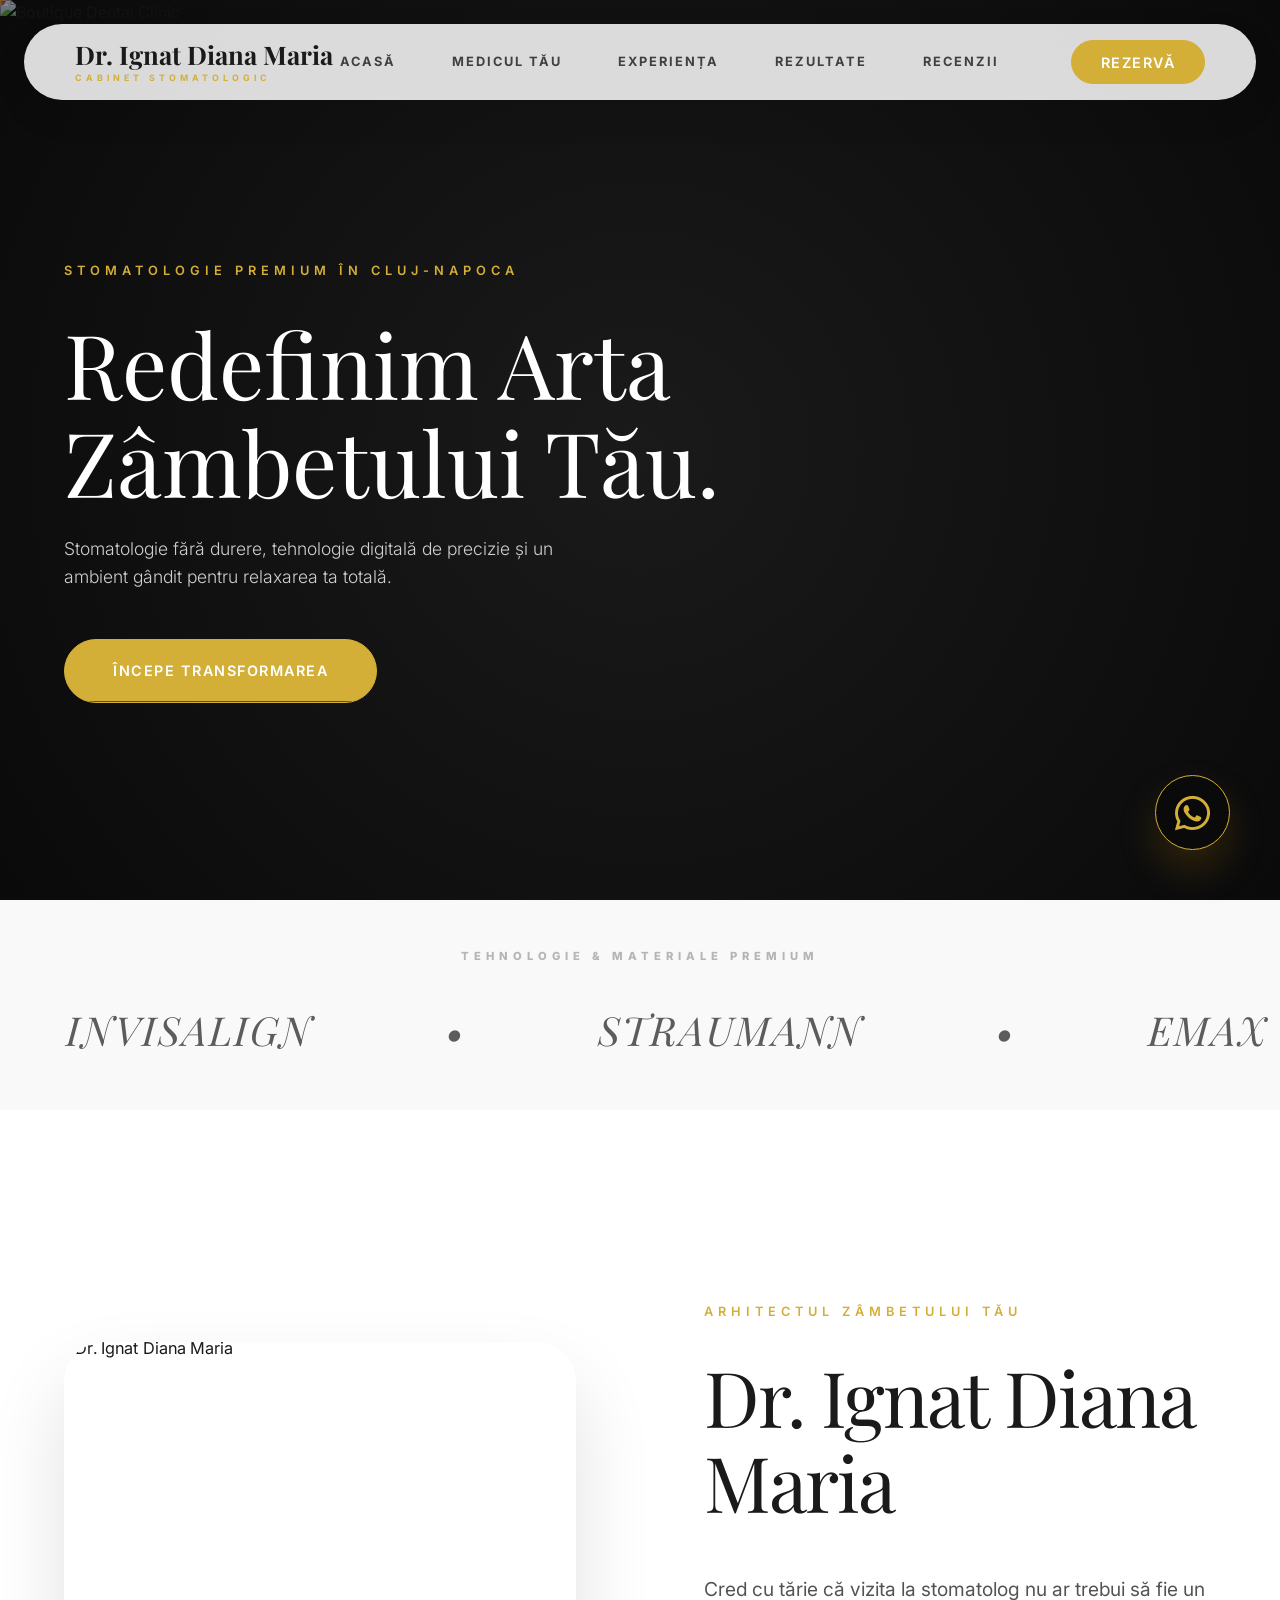
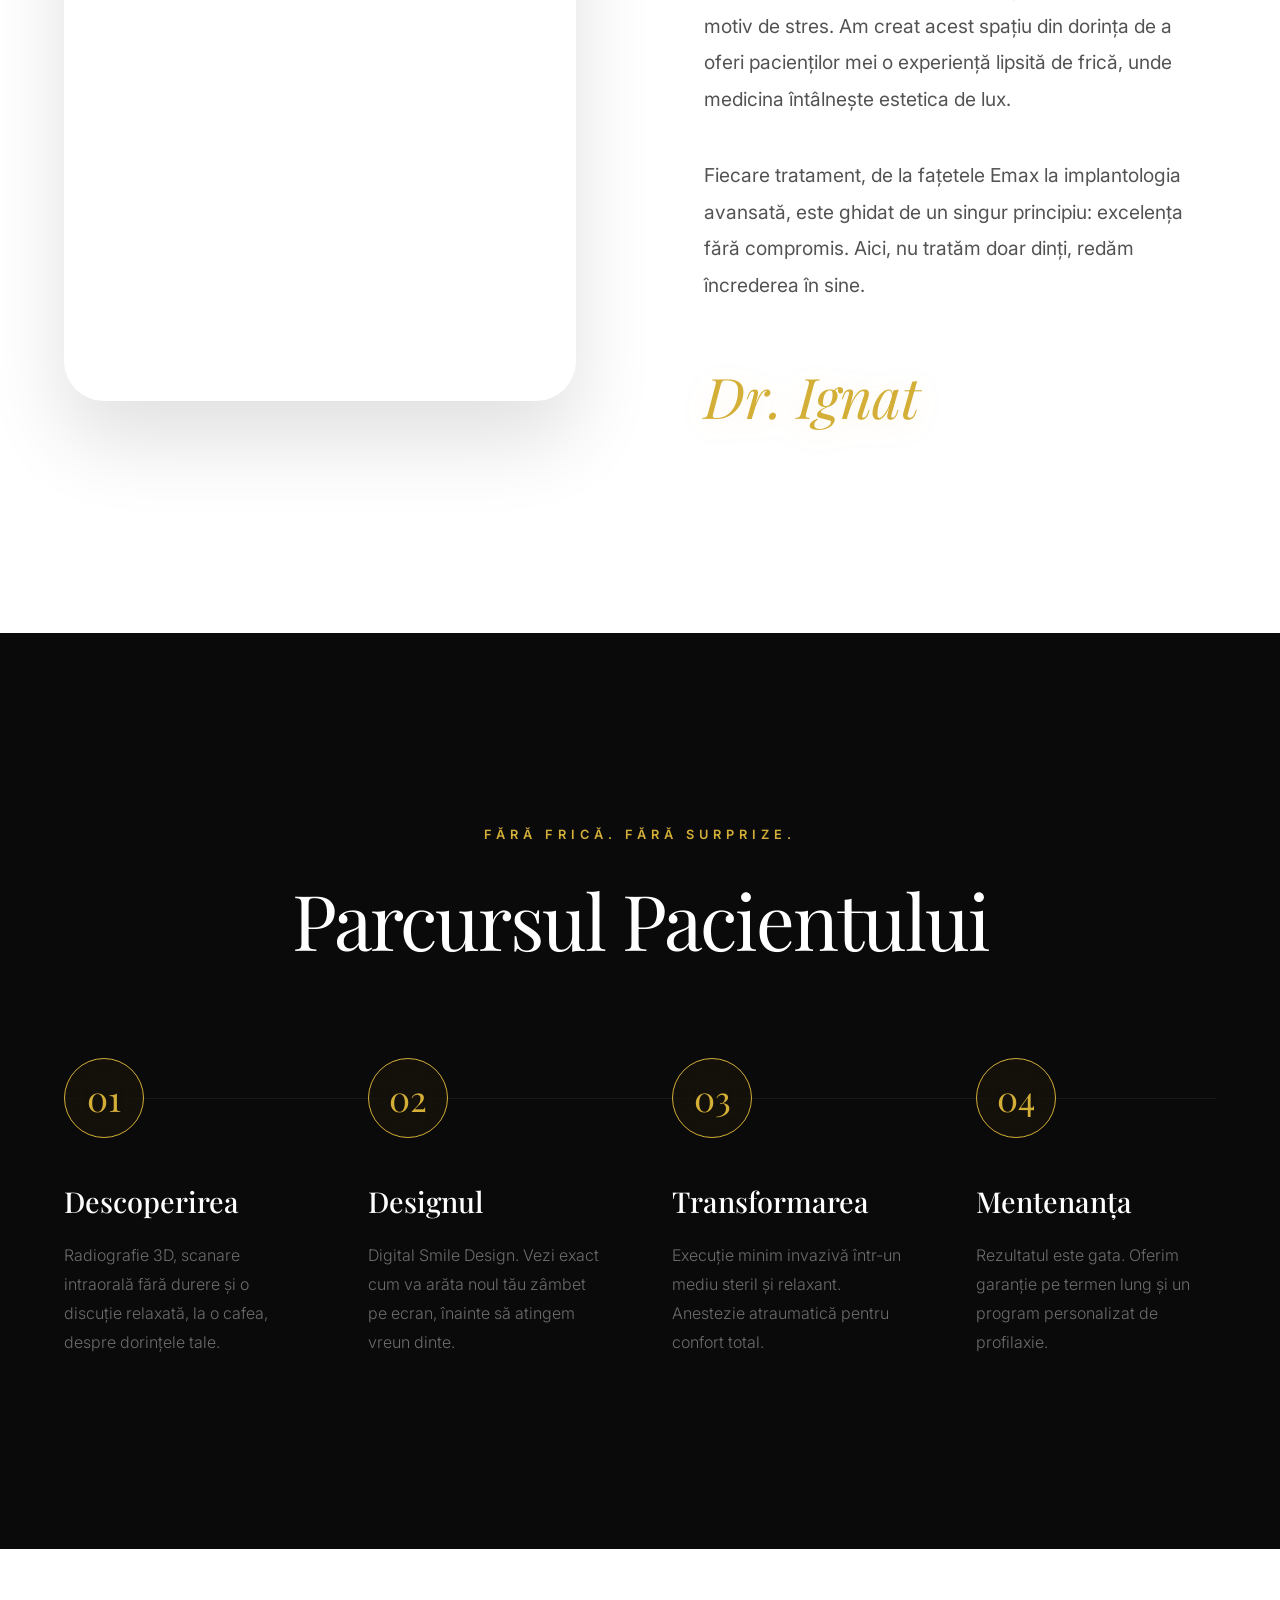
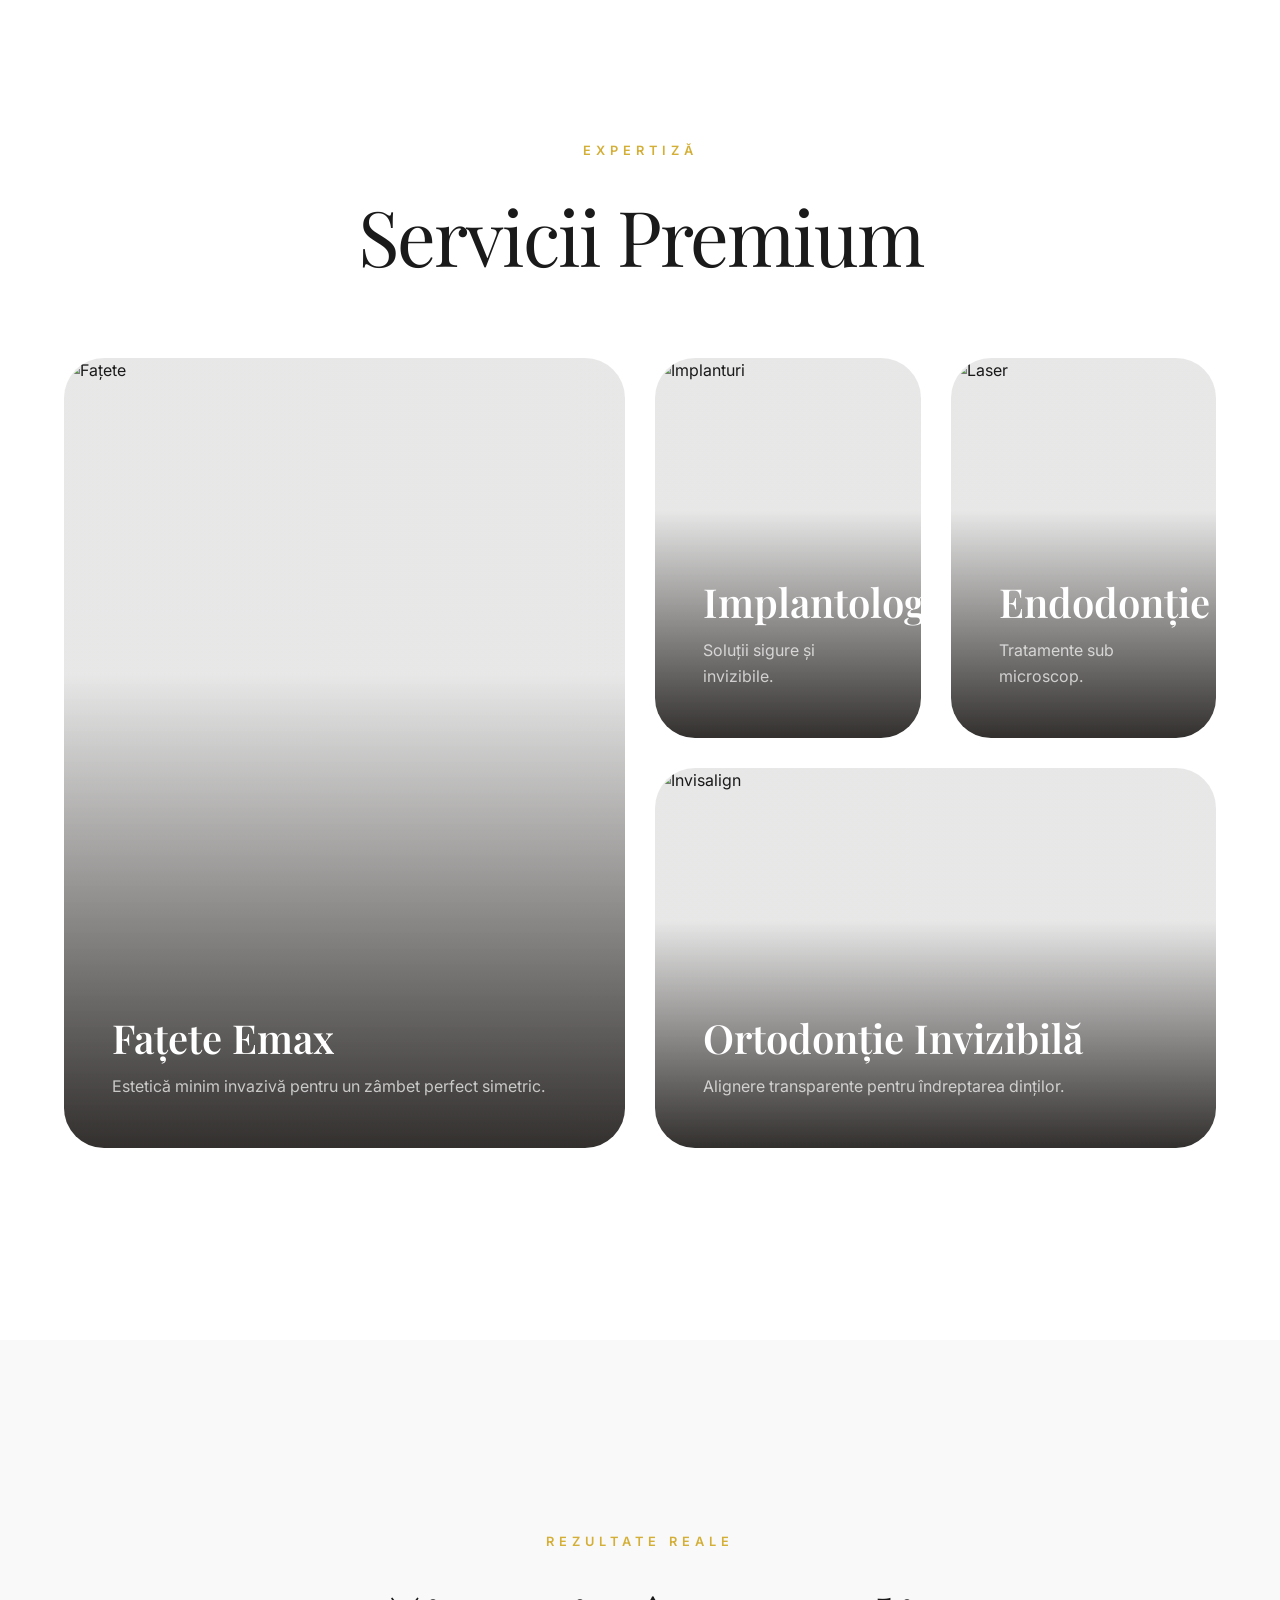
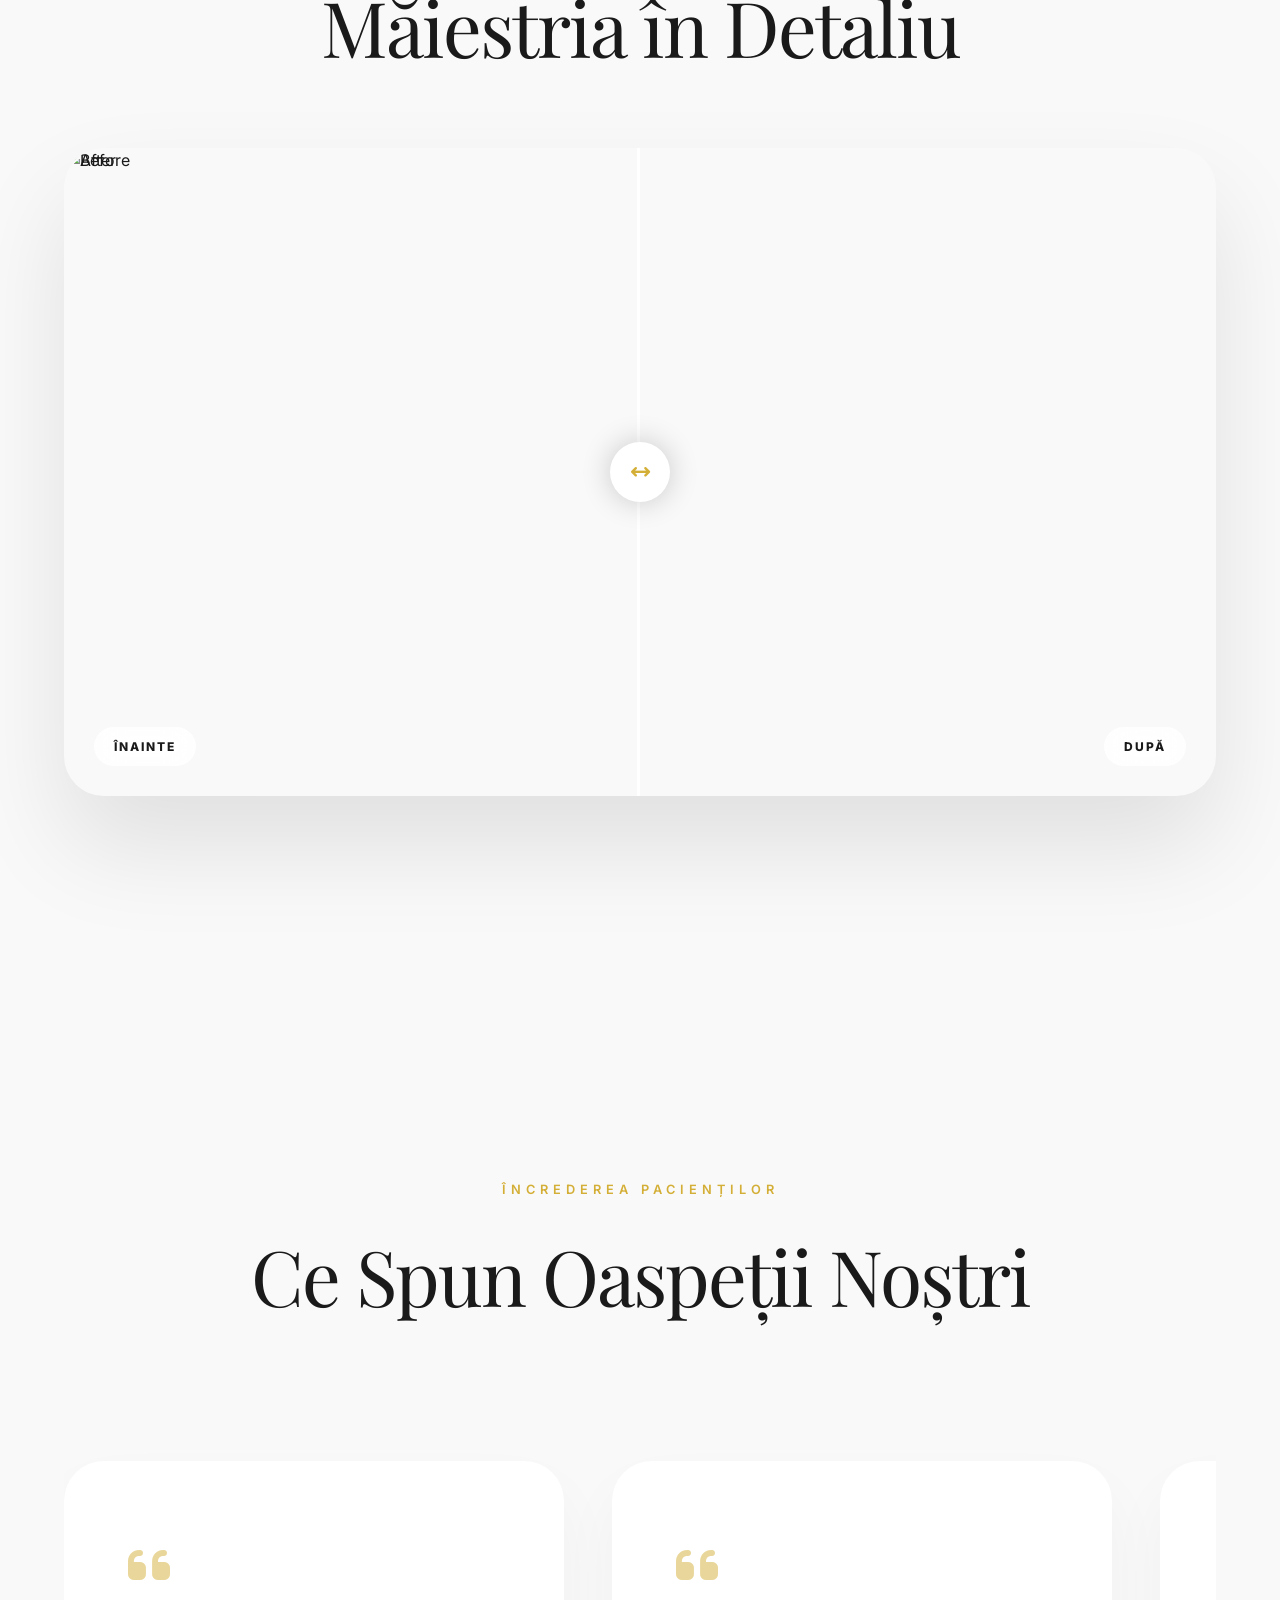
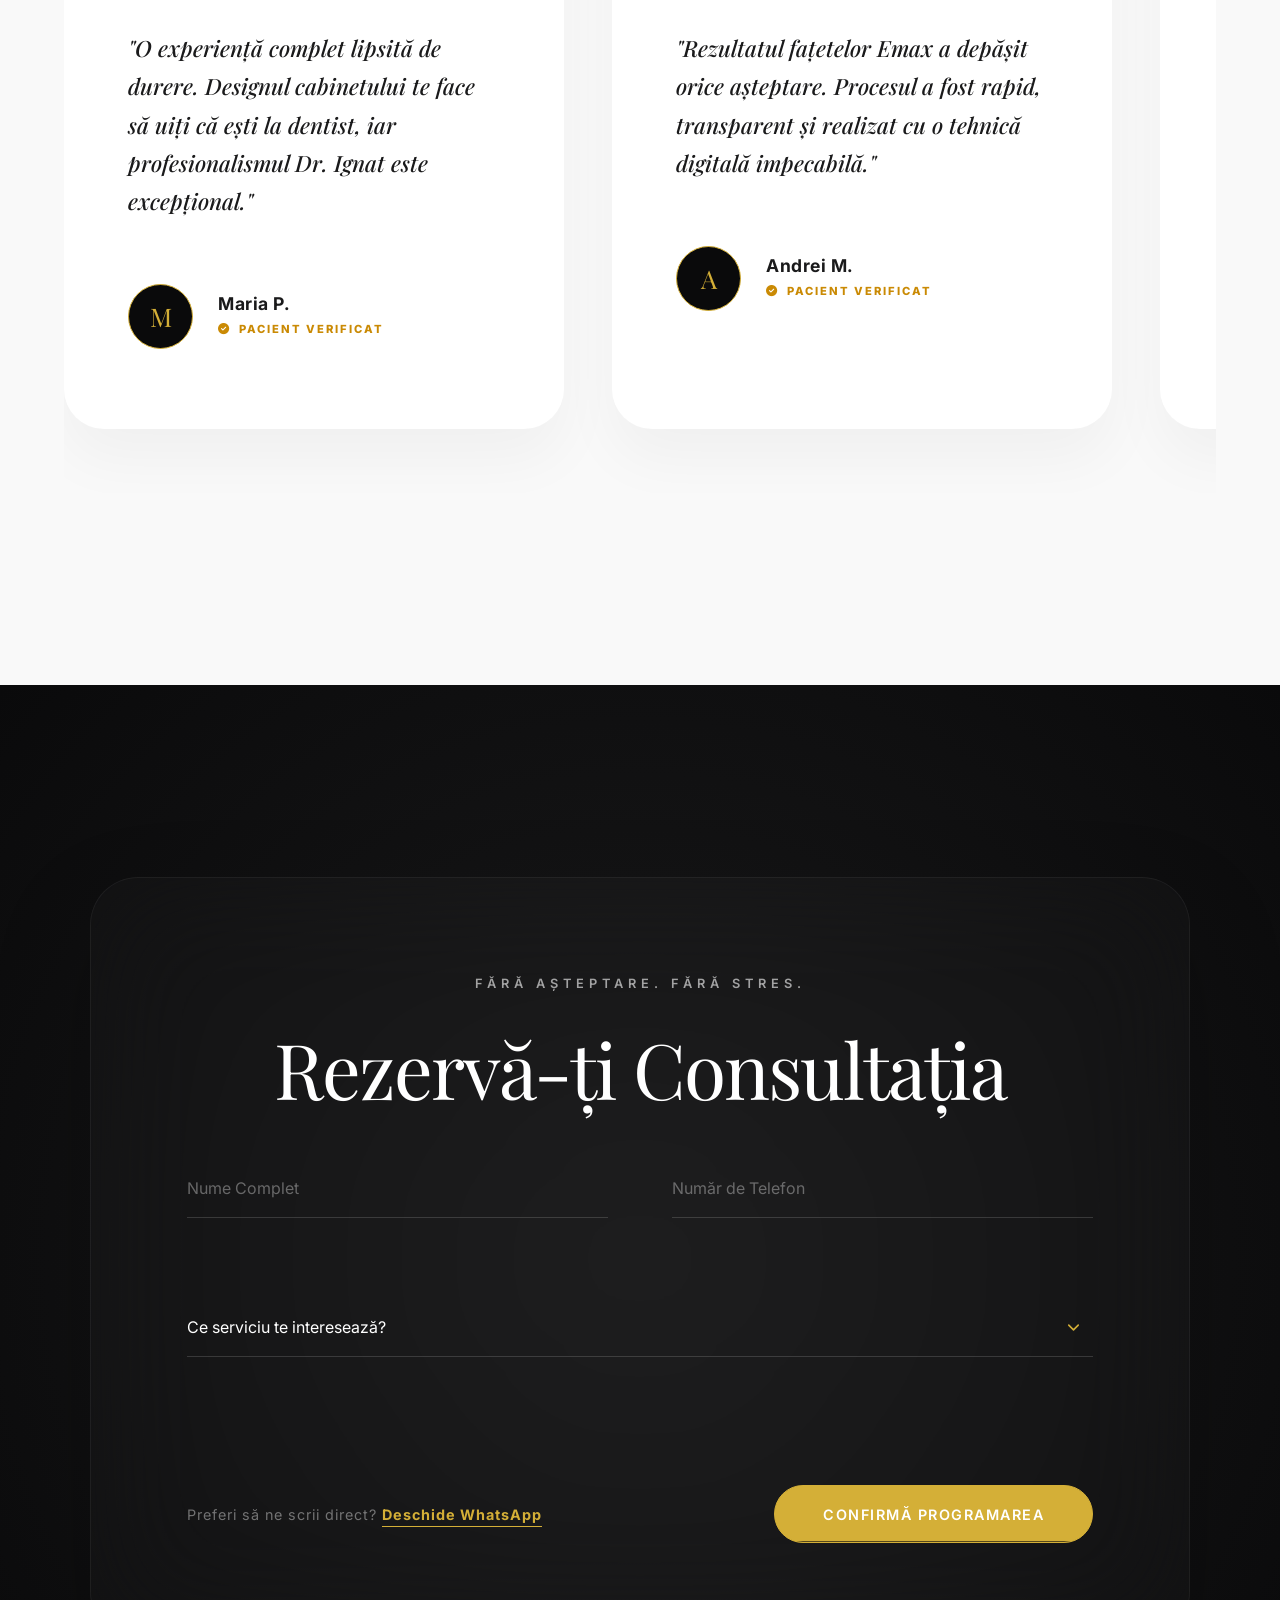
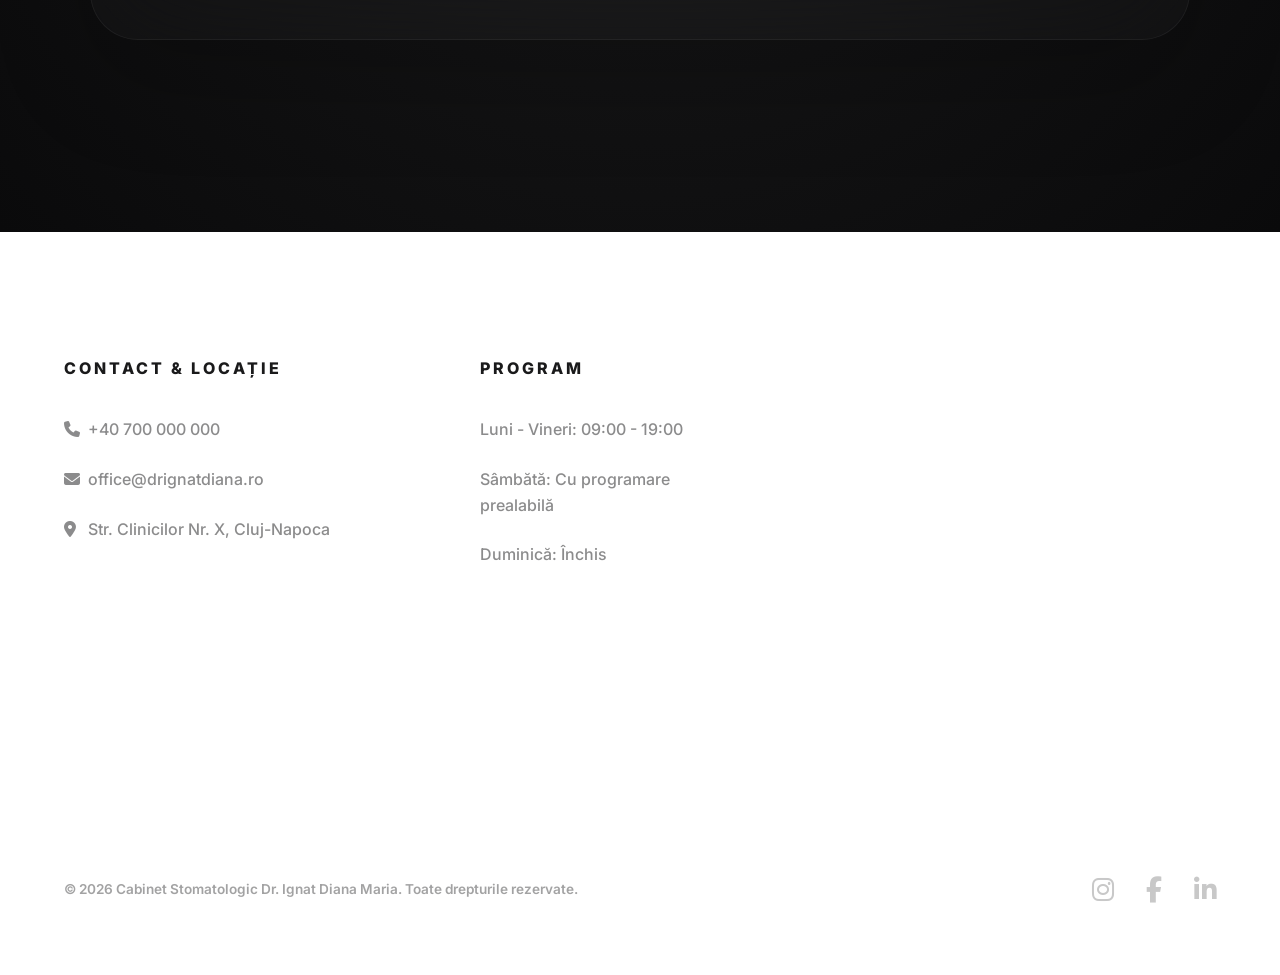
==== commit 30b403bd: "Emergency fix: Force full width for mobile form fields and remove clip-path" ====
--- a/index.html
+++ b/index.html
@@ -35,7 +35,7 @@
     <link rel="stylesheet" href="https://cdnjs.cloudflare.com/ajax/libs/font-awesome/6.4.0/css/all.min.css">
 
     <!-- Custom Style -->
-    <link rel="stylesheet" href="css/style.css?v=202603092134">
+    <link rel="stylesheet" href="css/style.css?v=202603092135">
 </head>
 
 <body>
@@ -310,7 +310,7 @@
 
     <!-- BOOKING FORM -->
     <section id="programare" class="section-padding booking-section">
-        <div class="booking-container gs-reveal-img">
+        <div class="booking-container gs-fade-up">
             <div class="section-header text-center" style="text-align: center; margin-bottom: 3rem;">
                 <span class="section-subtitle" style="color: rgba(255,255,255,0.6);">Fără Așteptare. Fără Stres.</span>
                 <h2 class="section-title" style="color: #fff; margin-bottom: 1rem;">Rezervă-ți Consultația</h2>
@@ -391,7 +391,7 @@
     <script src="https://cdn.jsdelivr.net/gh/studio-freight/lenis@1.0.27/bundled/lenis.min.js"></script>
 
     <!-- Custom Logic -->
-    <script src="js/script.js?v=202603092134"></script>
+    <script src="js/script.js?v=202603092135"></script>
 </body>
 
 </html>
--- a/css/style.css
+++ b/css/style.css
@@ -142,13 +142,12 @@
 .marquee-section {
     padding: 3rem 0; background: var(--surface-light); overflow: hidden;
     border-top: 1px solid var(--glass-border); border-bottom: 1px solid var(--glass-border); 
-    display: flex; flex-direction: column; align-items: center;
 }
 .marquee-title { 
     font-size: 0.7rem; text-transform: uppercase; letter-spacing: 5px; 
     color: var(--primary-text); opacity: 0.3; text-align: center; 
     margin-bottom: 2rem; font-weight: 800; display: block; 
-    padding: 0 20px;
+    padding: 0 5%;
 }
 .marquee-container { display: flex; width: 200%; }
 .marquee-content { display: flex; justify-content: space-around; min-width: 100%; animation: scroll 40s linear infinite; gap: 4rem; padding: 0 2rem; }
@@ -320,17 +319,35 @@
     .form-submit { flex-direction: column; gap: 2rem; text-align: center; }
     .section-padding { padding: 6rem 5%; }
     .wa-float { bottom: 20px; right: 20px; width: 60px; height: 60px; font-size: 1.8rem; }
-    .booking-container { padding: 3rem 1.5rem; border-radius: 24px; }
-    .form-grid { gap: 2.5rem; }
-    .form-control { font-size: 1.1rem; padding: 20px 0; }
+    .booking-container { 
+        width: 100% !important; 
+        max-width: none !important; 
+        padding: 3rem 1.5rem !important; 
+        border-radius: 24px; 
+    }
+    .form-grid { 
+        display: flex !important; 
+        flex-direction: column !important; 
+        gap: 1.5rem !important; 
+        width: 100% !important;
+    }
+    .form-group { width: 100% !important; }
+    .form-group.full-width { grid-column: auto; }
+    .form-control { font-size: 1.1rem; padding: 20px 0; width: 100% !important; box-sizing: border-box !important; }
     select.form-control { 
-        height: 70px !important; 
+        display: block !important;
+        width: 100% !important;
+        min-width: 100% !important;
+        height: 75px !important; 
         font-size: 1.1rem !important;
-        background-color: rgba(255,255,255,0.1) !important; 
-        padding: 0 15px !important; 
+        background-color: rgba(255,255,255,0.12) !important; 
+        padding: 0 45px 0 20px !important; 
         border-radius: 12px !important;
+        border: 1px solid rgba(255,255,255,0.1) !important;
         border-bottom: 2px solid var(--accent-gold) !important;
-        display: flex; align-items: center;
-    }
-    .form-submit { margin-top: 2rem; }
-}
+        line-height: normal !important;
+        box-sizing: border-box !important;
+    }
+    .form-submit { margin-top: 2rem; width: 100% !important; }
+    .whatsapp-alt { width: 100%; margin-bottom: 1rem; }
+}
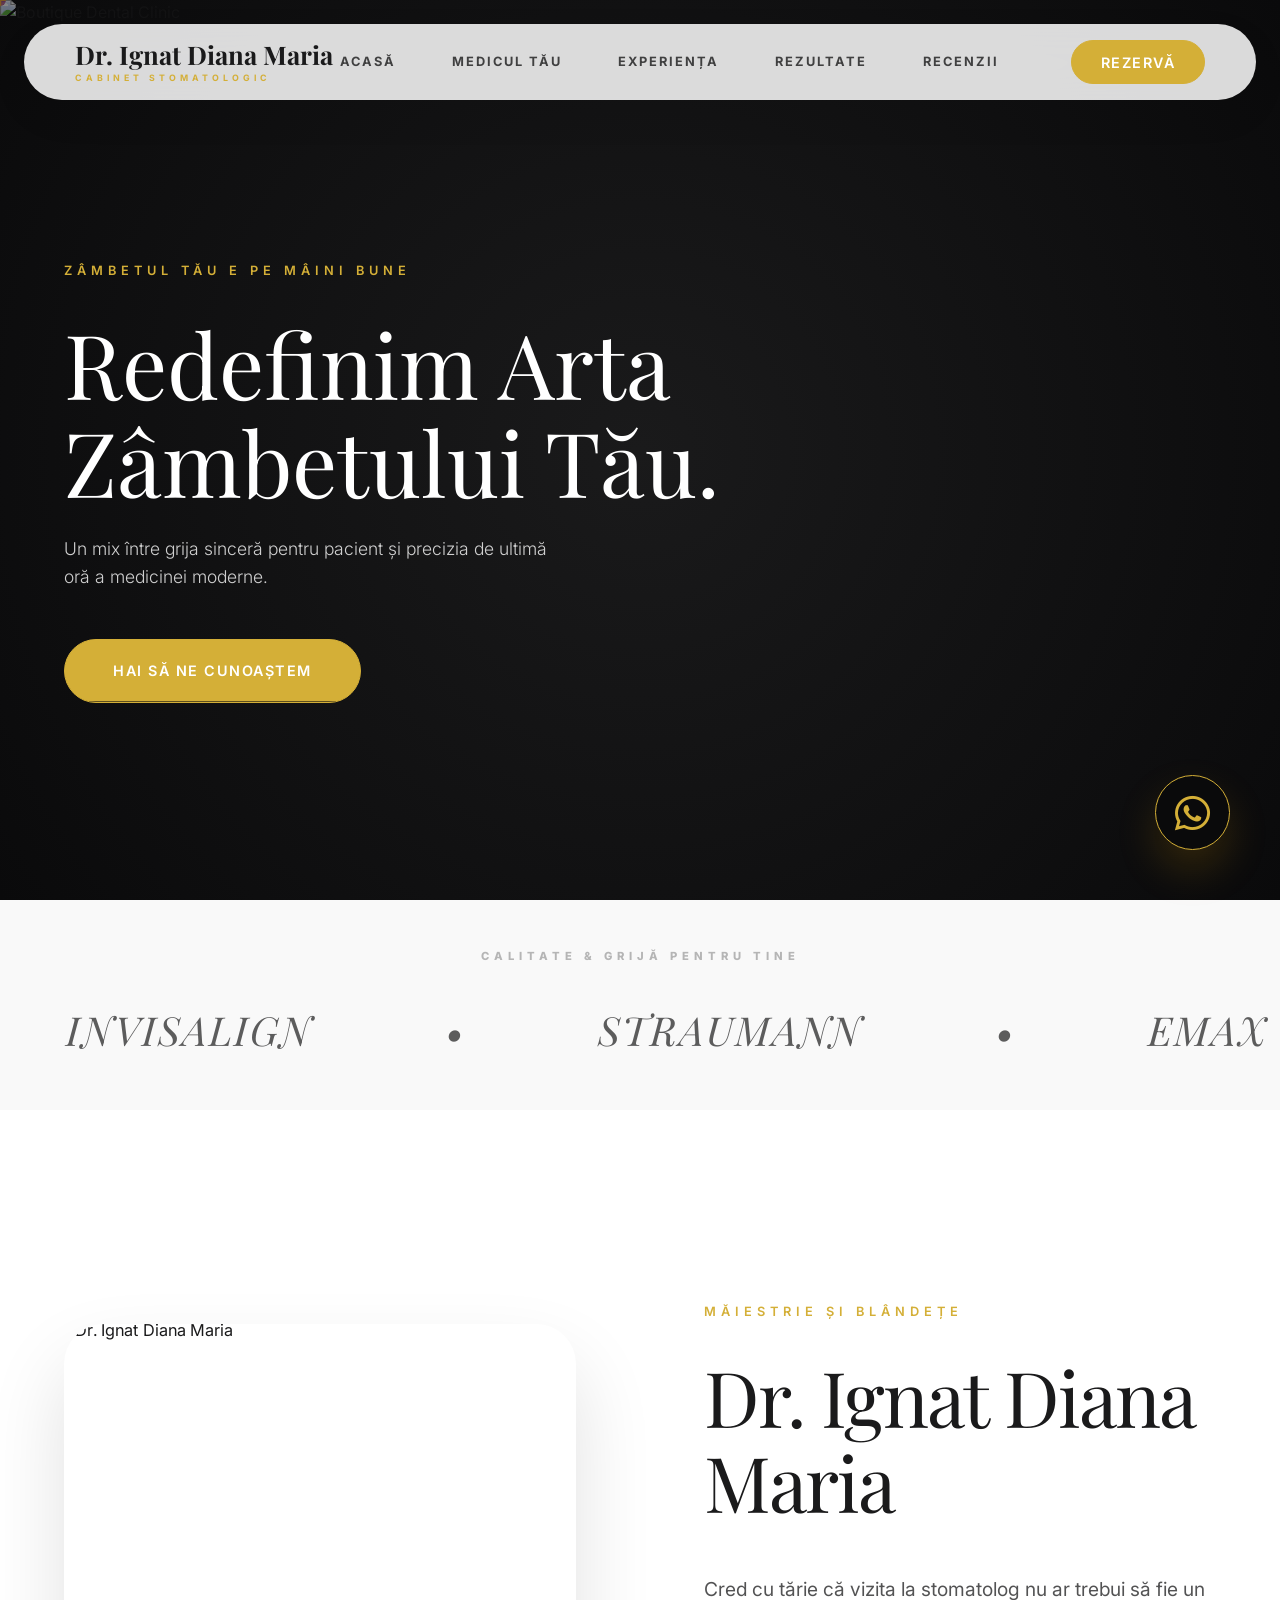
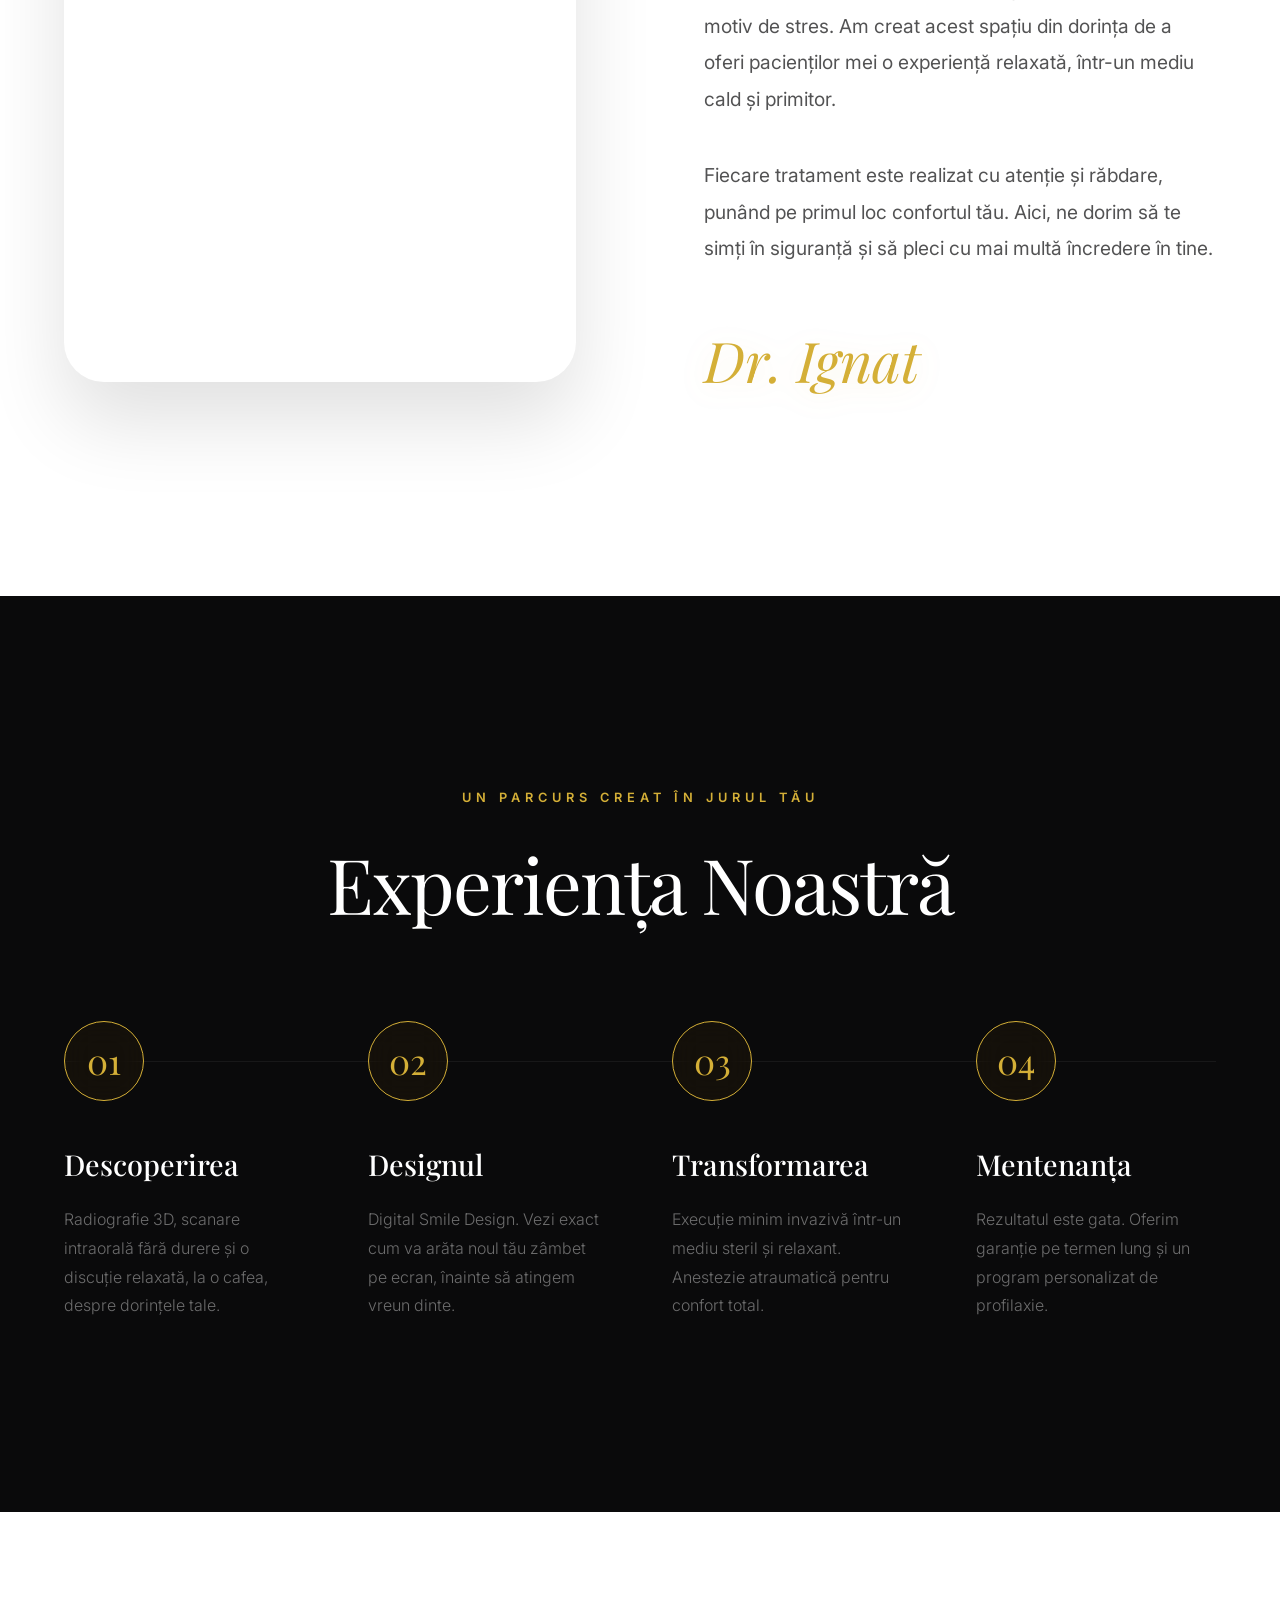
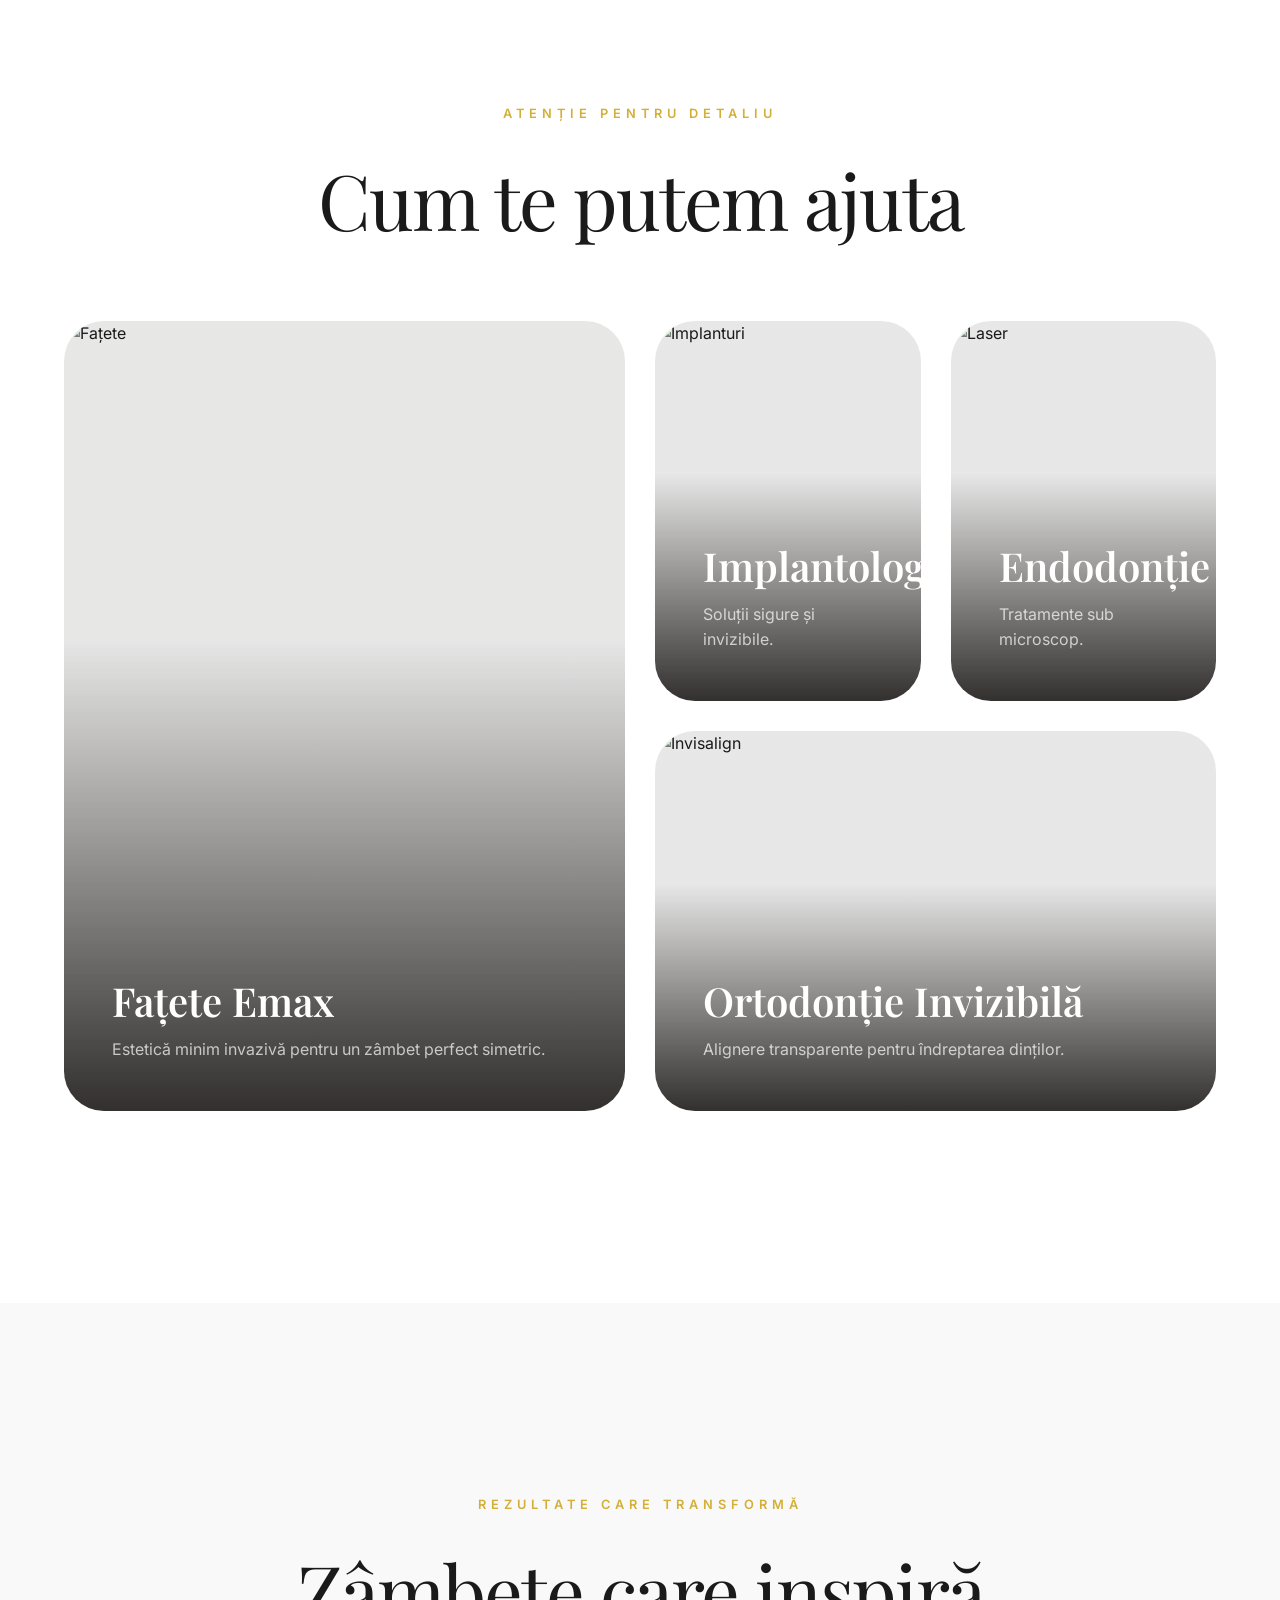
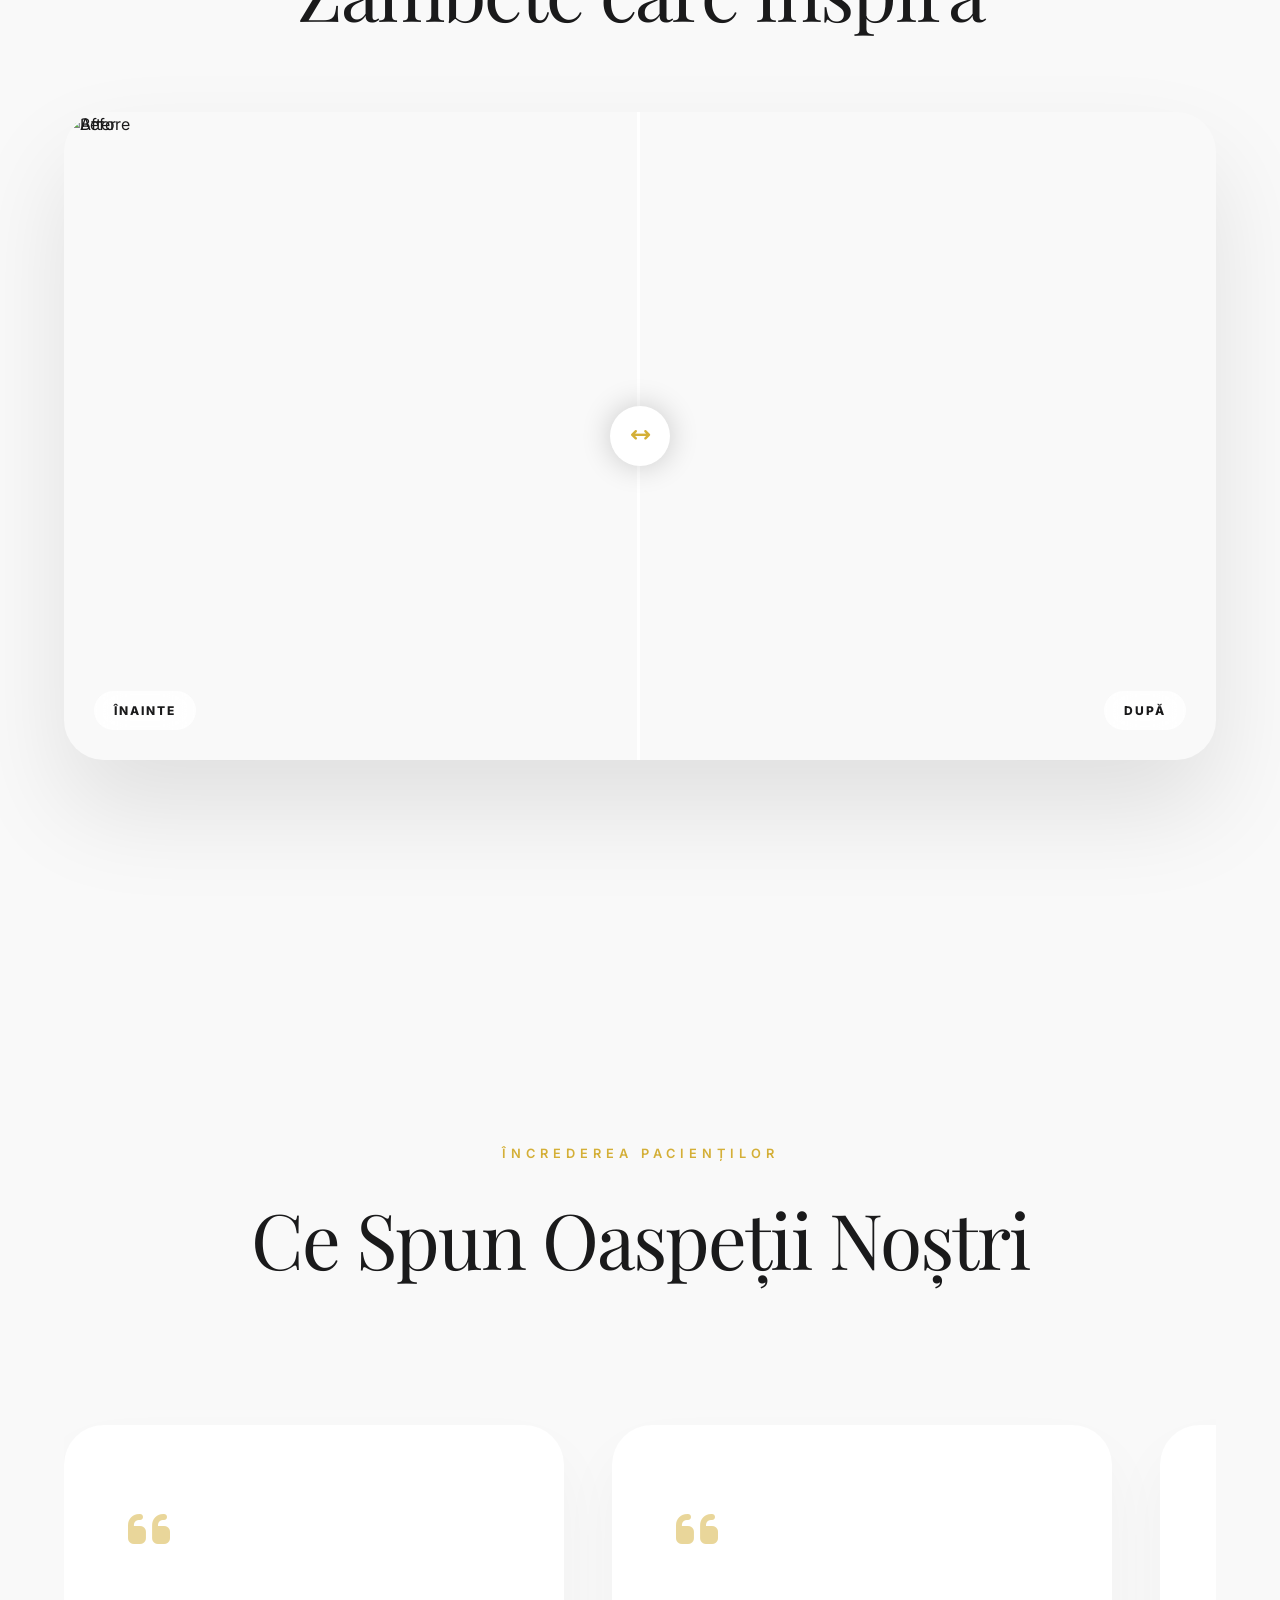
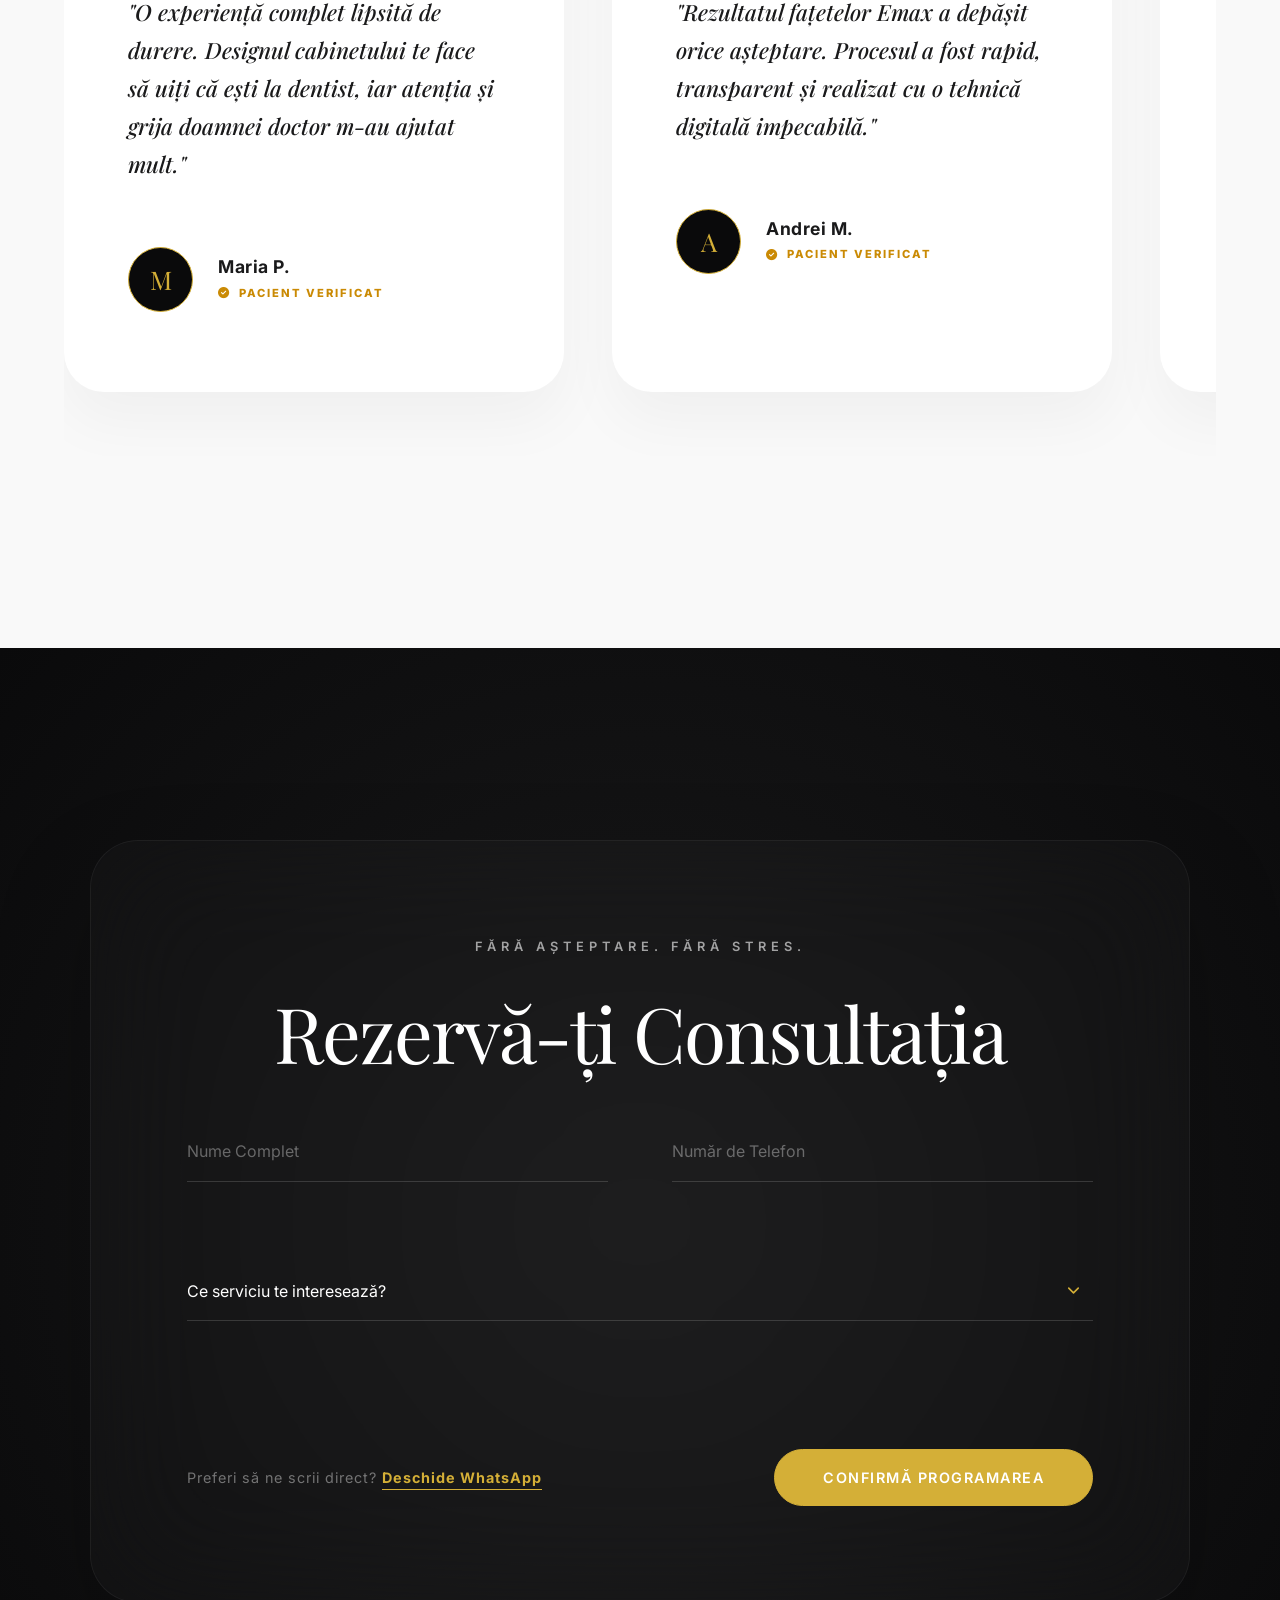
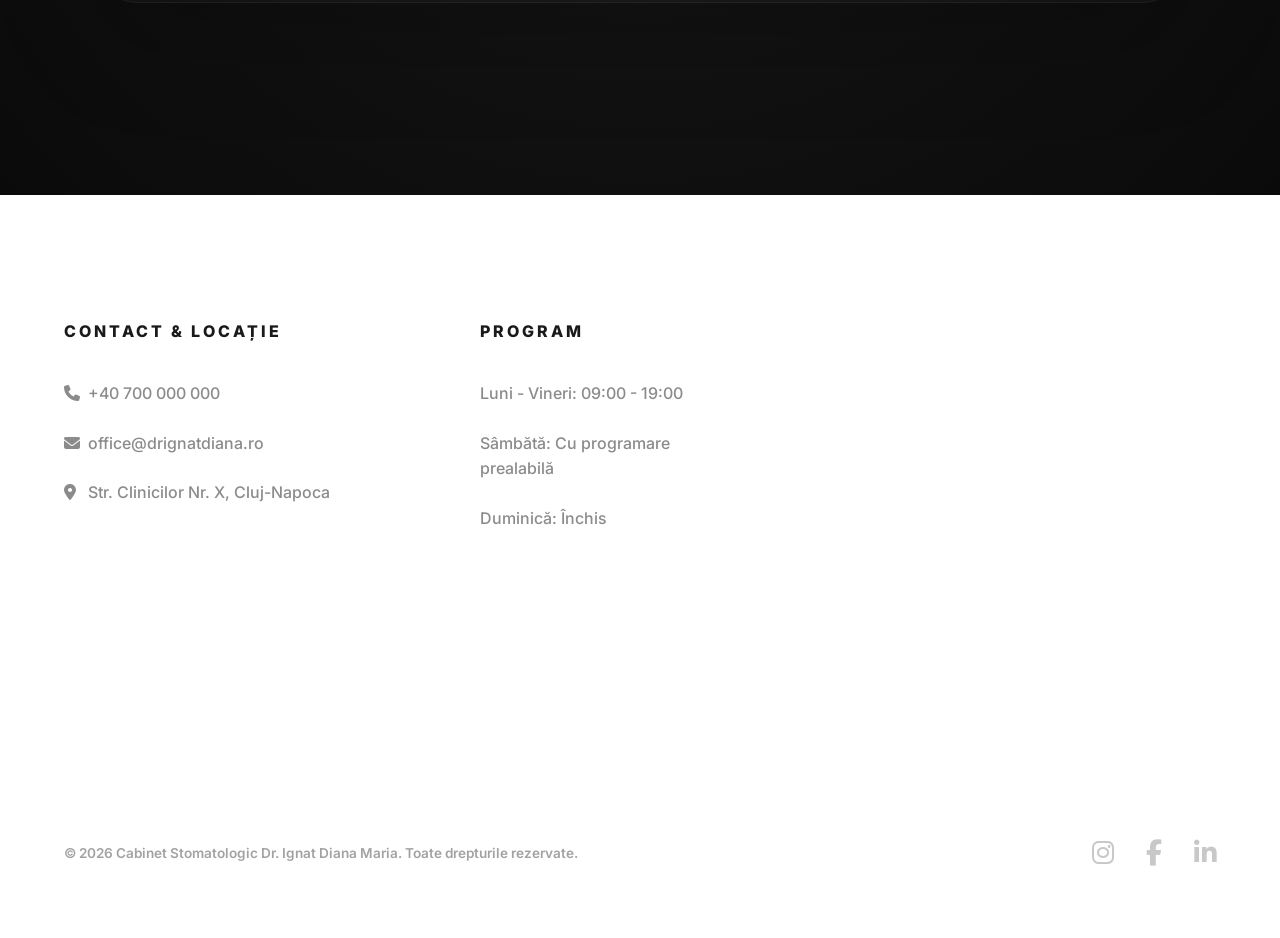
==== commit ee34e6be: "Restore impactful Hero title and balance tone across the site" ====
--- a/index.html
+++ b/index.html
@@ -4,24 +4,24 @@
 <head>
     <meta charset="UTF-8">
     <meta name="viewport" content="width=device-width, initial-scale=1.0, maximum-scale=1.0, user-scalable=no">
-    <title>Dr. Ignat Diana Maria | Stomatologie Premium Cluj-Napoca</title>
+    <title>Dr. Ignat Diana Maria | Cabinet Stomatologic Cluj-Napoca</title>
     <meta name="description"
-        content="Stomatologie de tip boutique în Cluj-Napoca. Redefinim arta zâmbetului tău prin fațete, implanturi și estetică premium.">
+        content="Cabinet stomatologic în Cluj-Napoca. Ai grijă de zâmbetul tău într-un mediu cald și prietenos.">
 
     <!-- Open Graph / Facebook -->
     <meta property="og:type" content="website">
     <meta property="og:url" content="https://aer-flow.github.io/cabinet-stomatologic-ignat/">
-    <meta property="og:title" content="Dr. Ignat Diana Maria | Stomatologie Premium Cluj-Napoca">
+    <meta property="og:title" content="Dr. Ignat Diana Maria | Cabinet Stomatologic Cluj-Napoca">
     <meta property="og:description"
-        content="Stomatologie de tip boutique în Cluj-Napoca. Redefinim arta zâmbetului tău prin fațete, implanturi și estetică premium.">
+        content="Cabinet stomatologic în Cluj-Napoca. Grijă și atenție pentru zâmbetul tău.">
     <meta property="og:image" content="https://aer-flow.github.io/cabinet-stomatologic-ignat/img/og-preview.png">
 
     <!-- Twitter -->
     <meta property="twitter:card" content="summary_large_image">
     <meta property="twitter:url" content="https://aer-flow.github.io/cabinet-stomatologic-ignat/">
-    <meta property="twitter:title" content="Dr. Ignat Diana Maria | Stomatologie Premium Cluj-Napoca">
+    <meta property="twitter:title" content="Dr. Ignat Diana Maria | Cabinet Stomatologic Cluj-Napoca">
     <meta property="twitter:description"
-        content="Stomatologie de tip boutique în Cluj-Napoca. Redefinim arta zâmbetului tău prin fațete, implanturi și estetică premium.">
+        content="Cabinet stomatologic în Cluj-Napoca. Grijă și atenție pentru zâmbetul tău.">
     <meta property="twitter:image" content="https://aer-flow.github.io/cabinet-stomatologic-ignat/img/og-preview.png">
 
     <!-- Google Fonts -->
@@ -35,7 +35,7 @@
     <link rel="stylesheet" href="https://cdnjs.cloudflare.com/ajax/libs/font-awesome/6.4.0/css/all.min.css">
 
     <!-- Custom Style -->
-    <link rel="stylesheet" href="css/style.css?v=202603092135">
+    <link rel="stylesheet" href="css/style.css?v=202603100045">
 </head>
 
 <body>
@@ -66,15 +66,14 @@
                 alt="Boutique Dental Clinic">
         </div>
         <div class="hero-content">
-            <span class="section-subtitle gsap-fade-up">Stomatologie Premium în Cluj-Napoca</span>
+            <span class="section-subtitle gsap-fade-up">Zâmbetul tău e pe mâini bune</span>
             <h1 class="hero-title">
                 <span class="line"><span class="word">Redefinim</span> <span class="word">Arta</span></span>
                 <span class="line"><span class="word">Zâmbetului</span> <span class="word">Tău.</span></span>
             </h1>
-            <p class="hero-desc gsap-fade-up">Stomatologie fără durere, tehnologie digitală de precizie și un ambient
-                gândit pentru relaxarea ta totală.</p>
+            <p class="hero-desc gsap-fade-up">Un mix între grija sinceră pentru pacient și precizia de ultimă oră a medicinei moderne.</p>
             <div class="gsap-fade-up">
-                <a href="#programare" class="btn-gold">Începe Transformarea</a>
+                <a href="#programare" class="btn-gold">Hai să ne cunoaștem</a>
             </div>
         </div>
     </section>
@@ -82,7 +81,7 @@
 
     <!-- TRUST MARQUEE -->
     <section class="marquee-section">
-        <span class="marquee-title">Tehnologie & Materiale Premium</span>
+        <span class="marquee-title">Calitate & Grijă pentru tine</span>
         <div class="marquee-container">
             <div class="marquee-content">
                 <span>INVISALIGN</span><span>•</span><span>STRAUMANN</span><span>•</span><span>EMAX</span><span>•</span><span>ZEISS</span><span>•</span><span>DENTSPLY
@@ -103,14 +102,12 @@
                     alt="Dr. Ignat Diana Maria" loading="lazy" decoding="async">
             </div>
             <div class="doctor-info">
-                <span class="section-subtitle gs-fade-up">Arhitectul Zâmbetului Tău</span>
+                <span class="section-subtitle gs-fade-up">Măiestrie și Blândețe</span>
                 <h2 class="section-title gs-fade-up">Dr. Ignat Diana Maria</h2>
                 <div class="gs-fade-up delay-1">
                     <p>Cred cu tărie că vizita la stomatolog nu ar trebui să fie un motiv de stres. Am creat acest
-                        spațiu din dorința de a oferi pacienților mei o experiență lipsită de frică, unde medicina
-                        întâlnește estetica de lux.</p>
-                    <p>Fiecare tratament, de la fațetele Emax la implantologia avansată, este ghidat de un singur
-                        principiu: excelența fără compromis. Aici, nu tratăm doar dinți, redăm încrederea în sine.</p>
+                        spațiu din dorința de a oferi pacienților mei o experiență relaxată, într-un mediu cald și primitor.</p>
+                    <p>Fiecare tratament este realizat cu atenție și răbdare, punând pe primul loc confortul tău. Aici, ne dorim să te simți în siguranță și să pleci cu mai multă încredere în tine.</p>
                     <span class="signature">Dr. Ignat</span>
                 </div>
             </div>
@@ -120,8 +117,8 @@
     <!-- PATIENT JOURNEY -->
     <section id="experienta" class="section-padding journey-section">
         <div class="section-header text-center gs-fade-up" style="text-align: center;">
-            <span class="section-subtitle">Fără Frică. Fără Surprize.</span>
-            <h2 class="section-title">Parcursul Pacientului</h2>
+            <span class="section-subtitle">Un parcurs creat în jurul tău</span>
+            <h2 class="section-title">Experiența Noastră</h2>
         </div>
         <div class="journey-grid">
             <div class="step-card gs-fade-up">
@@ -153,8 +150,8 @@
     <!-- BENTO GRID SERVICES -->
     <section id="servicii" class="section-padding">
         <div class="section-header gs-fade-up" style="text-align: center; margin-bottom: 4rem;">
-            <span class="section-subtitle">Expertiză</span>
-            <h2 class="section-title">Servicii Premium</h2>
+            <span class="section-subtitle">Atenție pentru Detaliu</span>
+            <h2 class="section-title">Cum te putem ajuta</h2>
         </div>
         <div class="bento-grid">
             <a href="servicii/fatete.html" class="bento-item item-large gs-fade-up">
@@ -200,8 +197,8 @@
     <!-- BEFORE / AFTER -->
     <section id="rezultate" class="section-padding" style="background: var(--surface-light);">
         <div class="section-header gs-fade-up" style="text-align: center; margin-bottom: 4rem;">
-            <span class="section-subtitle">Rezultate Reale</span>
-            <h2 class="section-title">Măiestria în Detaliu</h2>
+            <span class="section-subtitle">Rezultate care Transformă</span>
+            <h2 class="section-title">Zâmbete care inspiră</h2>
         </div>
         <div class="ba-container gs-reveal-img">
             <img src="https://images.unsplash.com/photo-1606265752439-1f18756aa5fc?auto=format&fit=crop&q=80&w=1200"
@@ -228,7 +225,7 @@
                 <div class="testimonial-card">
                     <i class="fa-solid fa-quote-left quote-icon"></i>
                     <p class="testimonial-text">"O experiență complet lipsită de durere. Designul cabinetului te face să
-                        uiți că ești la dentist, iar profesionalismul Dr. Ignat este excepțional."</p>
+                        uiți că ești la dentist, iar atenția și grija doamnei doctor m-au ajutat mult."</p>
                     <div class="patient-info">
                         <div class="patient-avatar">M</div>
                         <div class="patient-details">
@@ -268,7 +265,7 @@
                 <div class="testimonial-card">
                     <i class="fa-solid fa-quote-left quote-icon"></i>
                     <p class="testimonial-text">"O experiență complet lipsită de durere. Designul cabinetului te face să
-                        uiți că ești la dentist, iar profesionalismul Dr. Ignat este excepțional."</p>
+                        uiți că ești la dentist, iar atenția și grija doamnei doctor m-au ajutat mult."</p>
                     <div class="patient-info">
                         <div class="patient-avatar">M</div>
                         <div class="patient-details">
@@ -391,7 +388,7 @@
     <script src="https://cdn.jsdelivr.net/gh/studio-freight/lenis@1.0.27/bundled/lenis.min.js"></script>
 
     <!-- Custom Logic -->
-    <script src="js/script.js?v=202603092135"></script>
+    <script src="js/script.js?v=202603100045"></script>
 </body>
 
 </html>
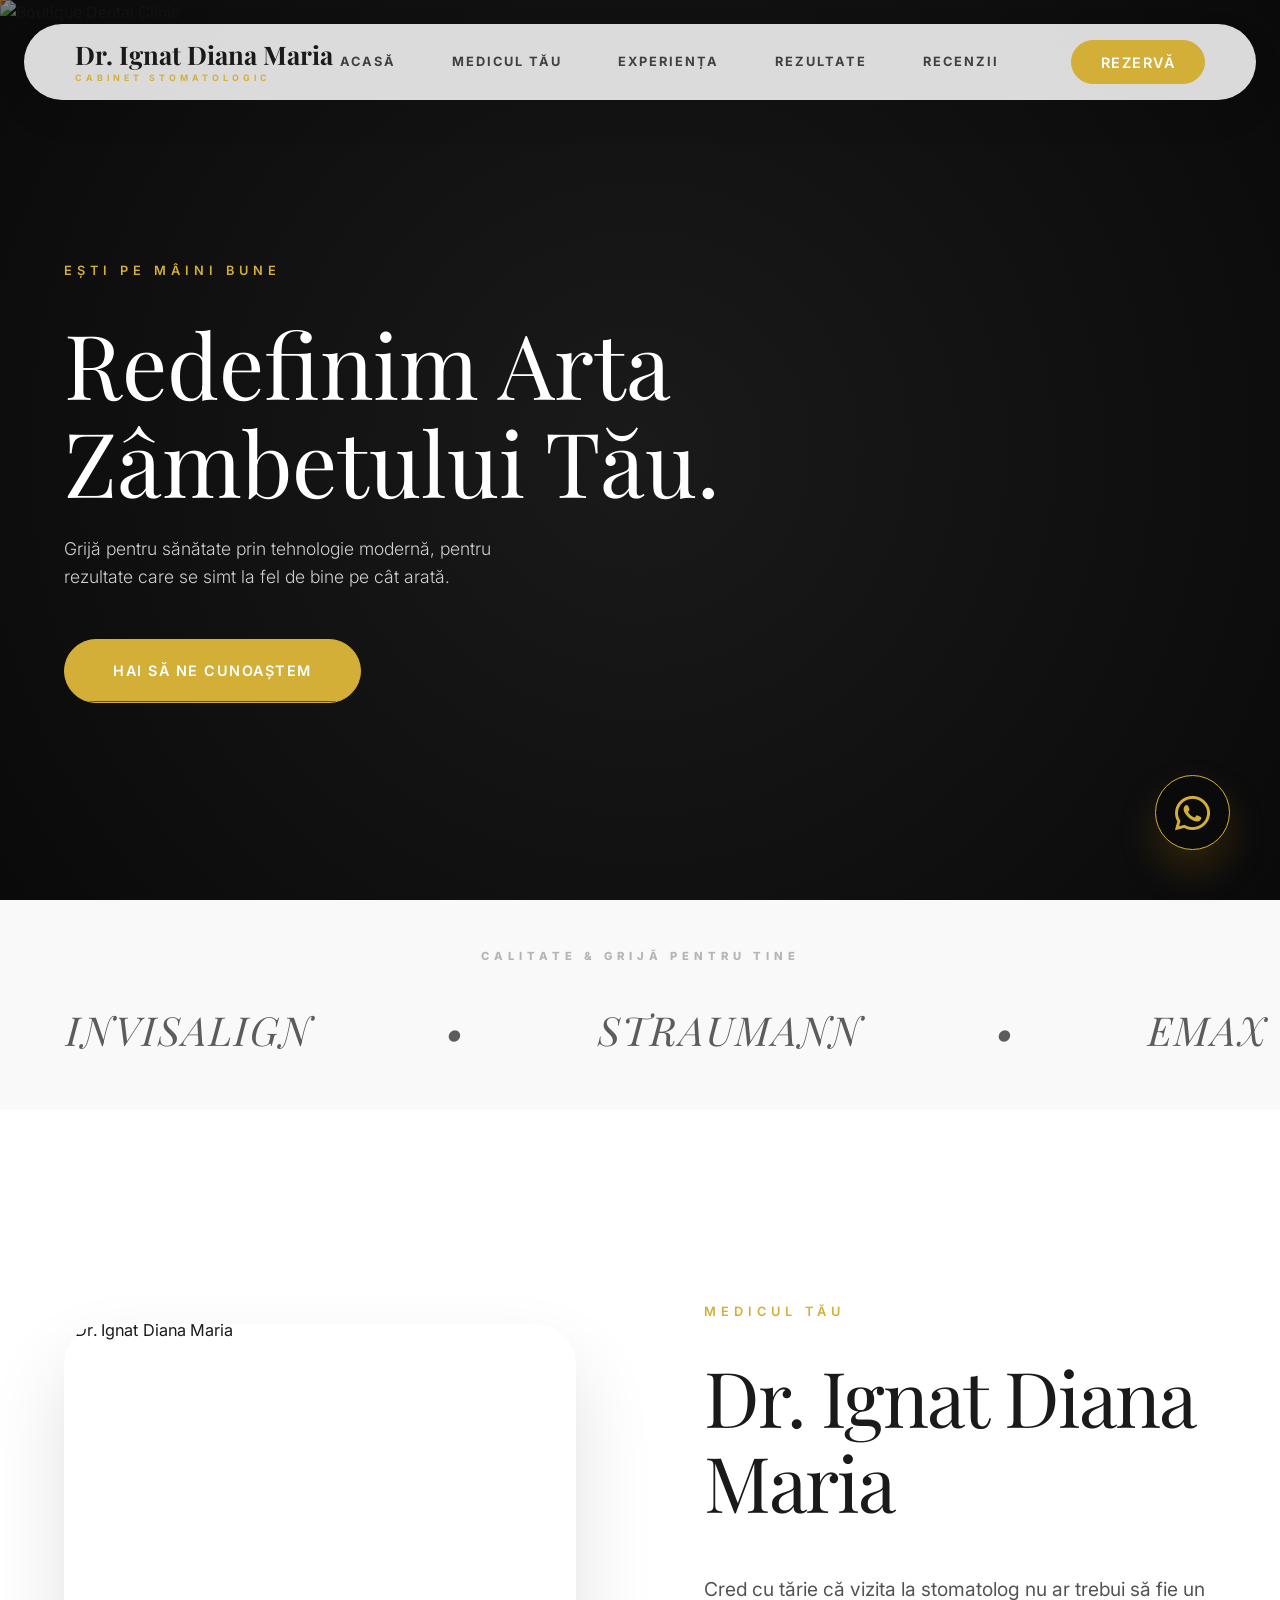
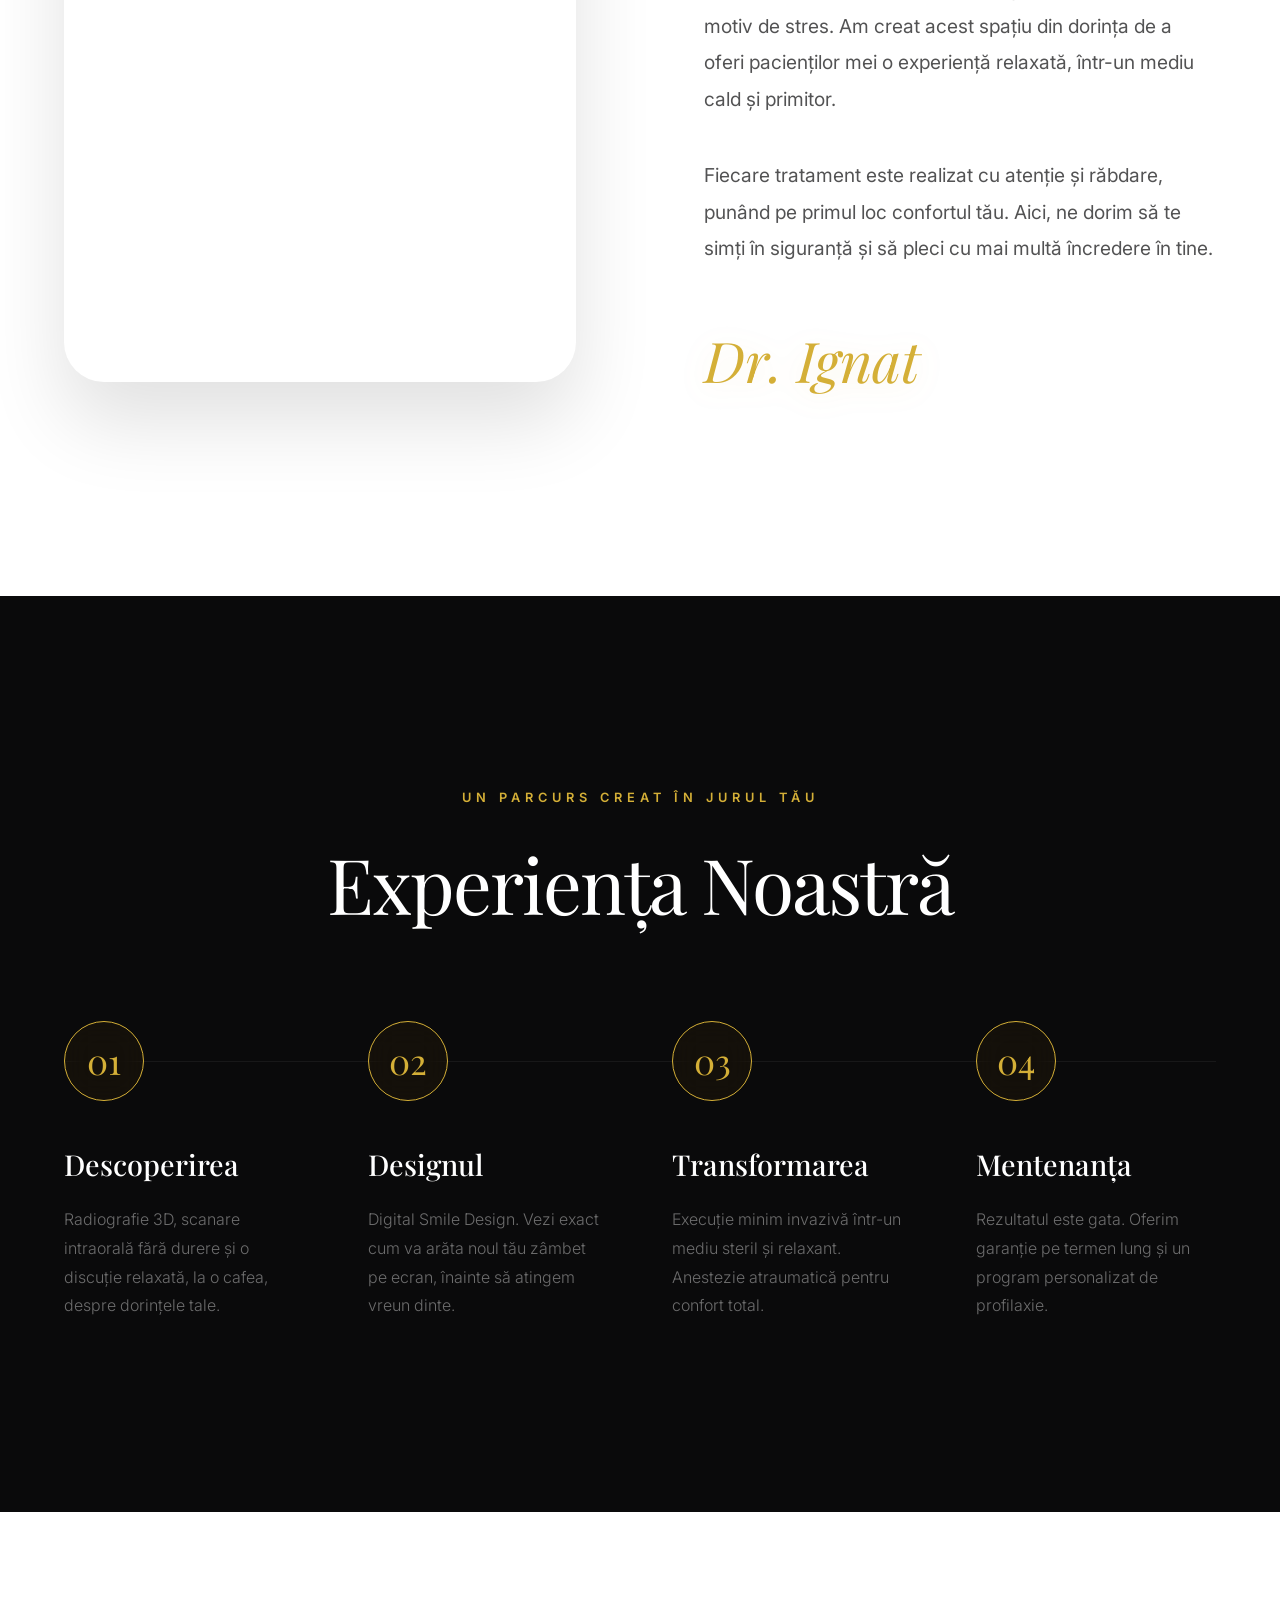
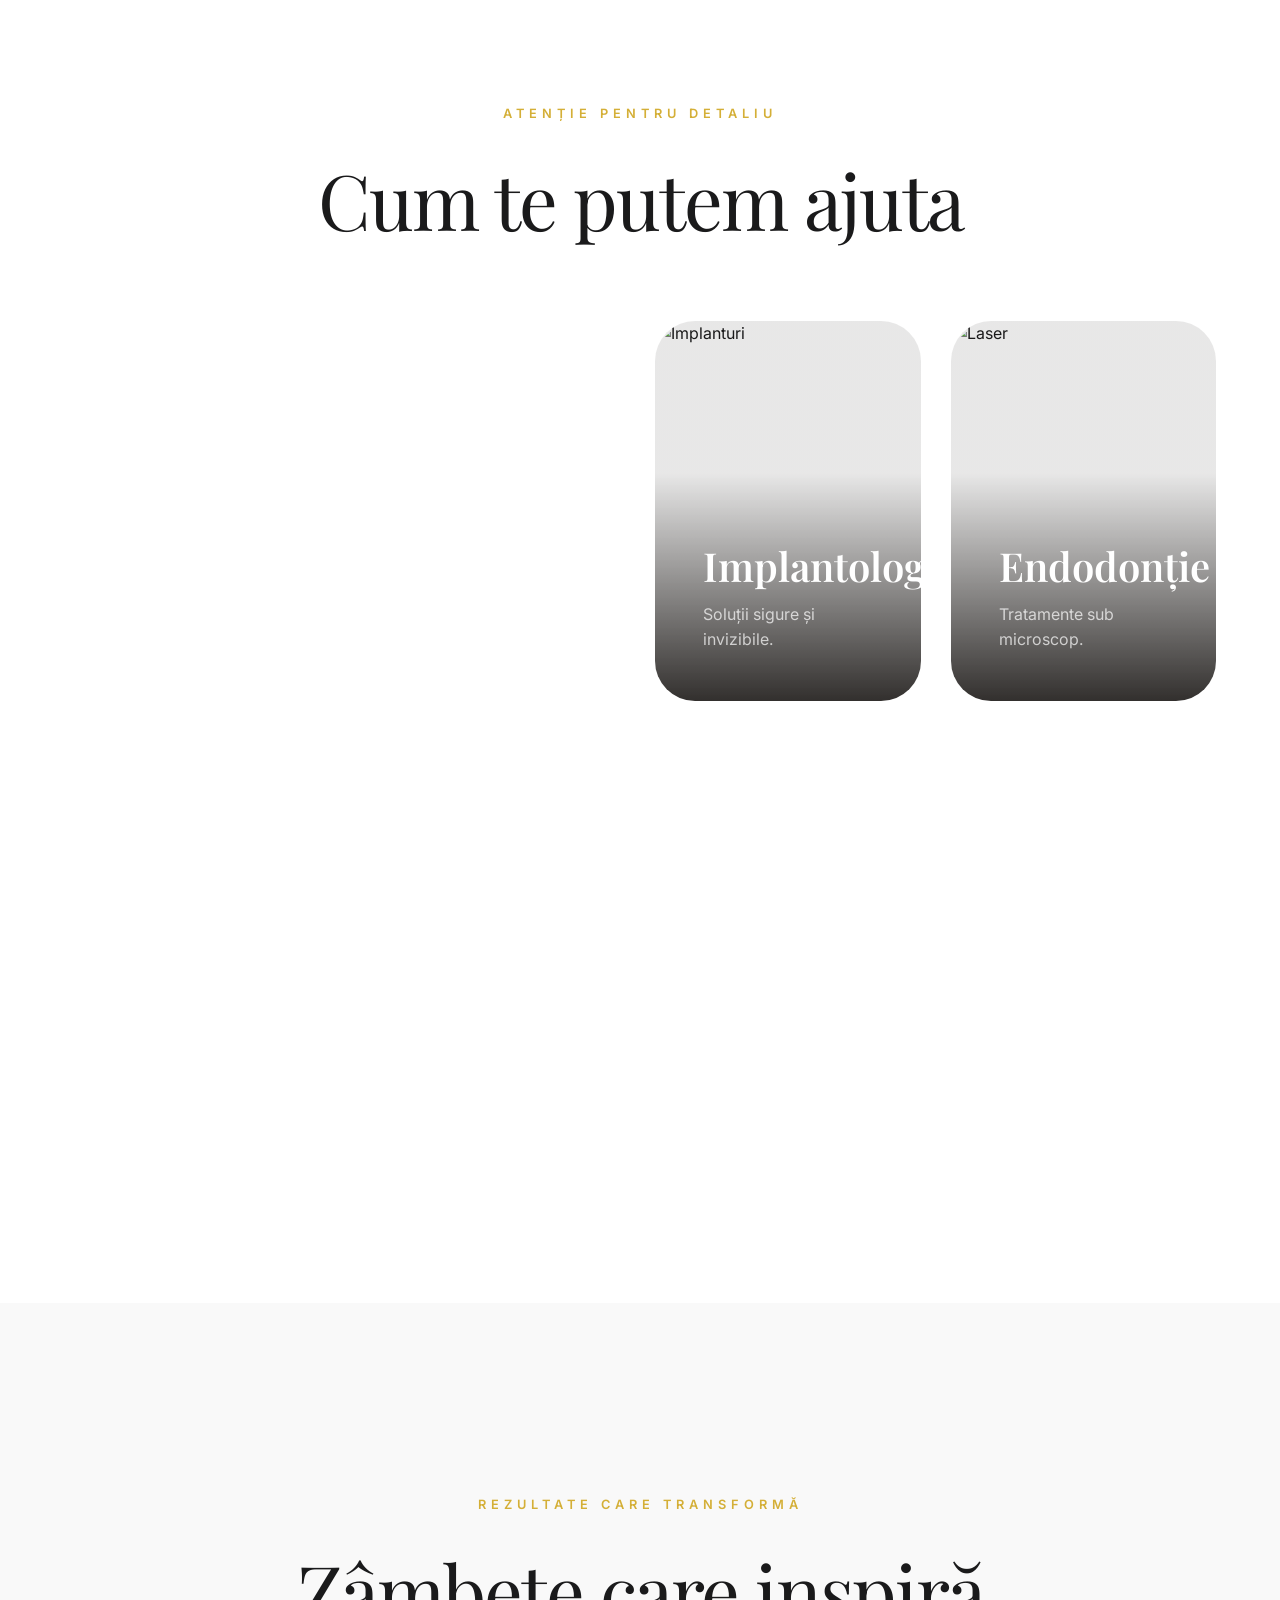
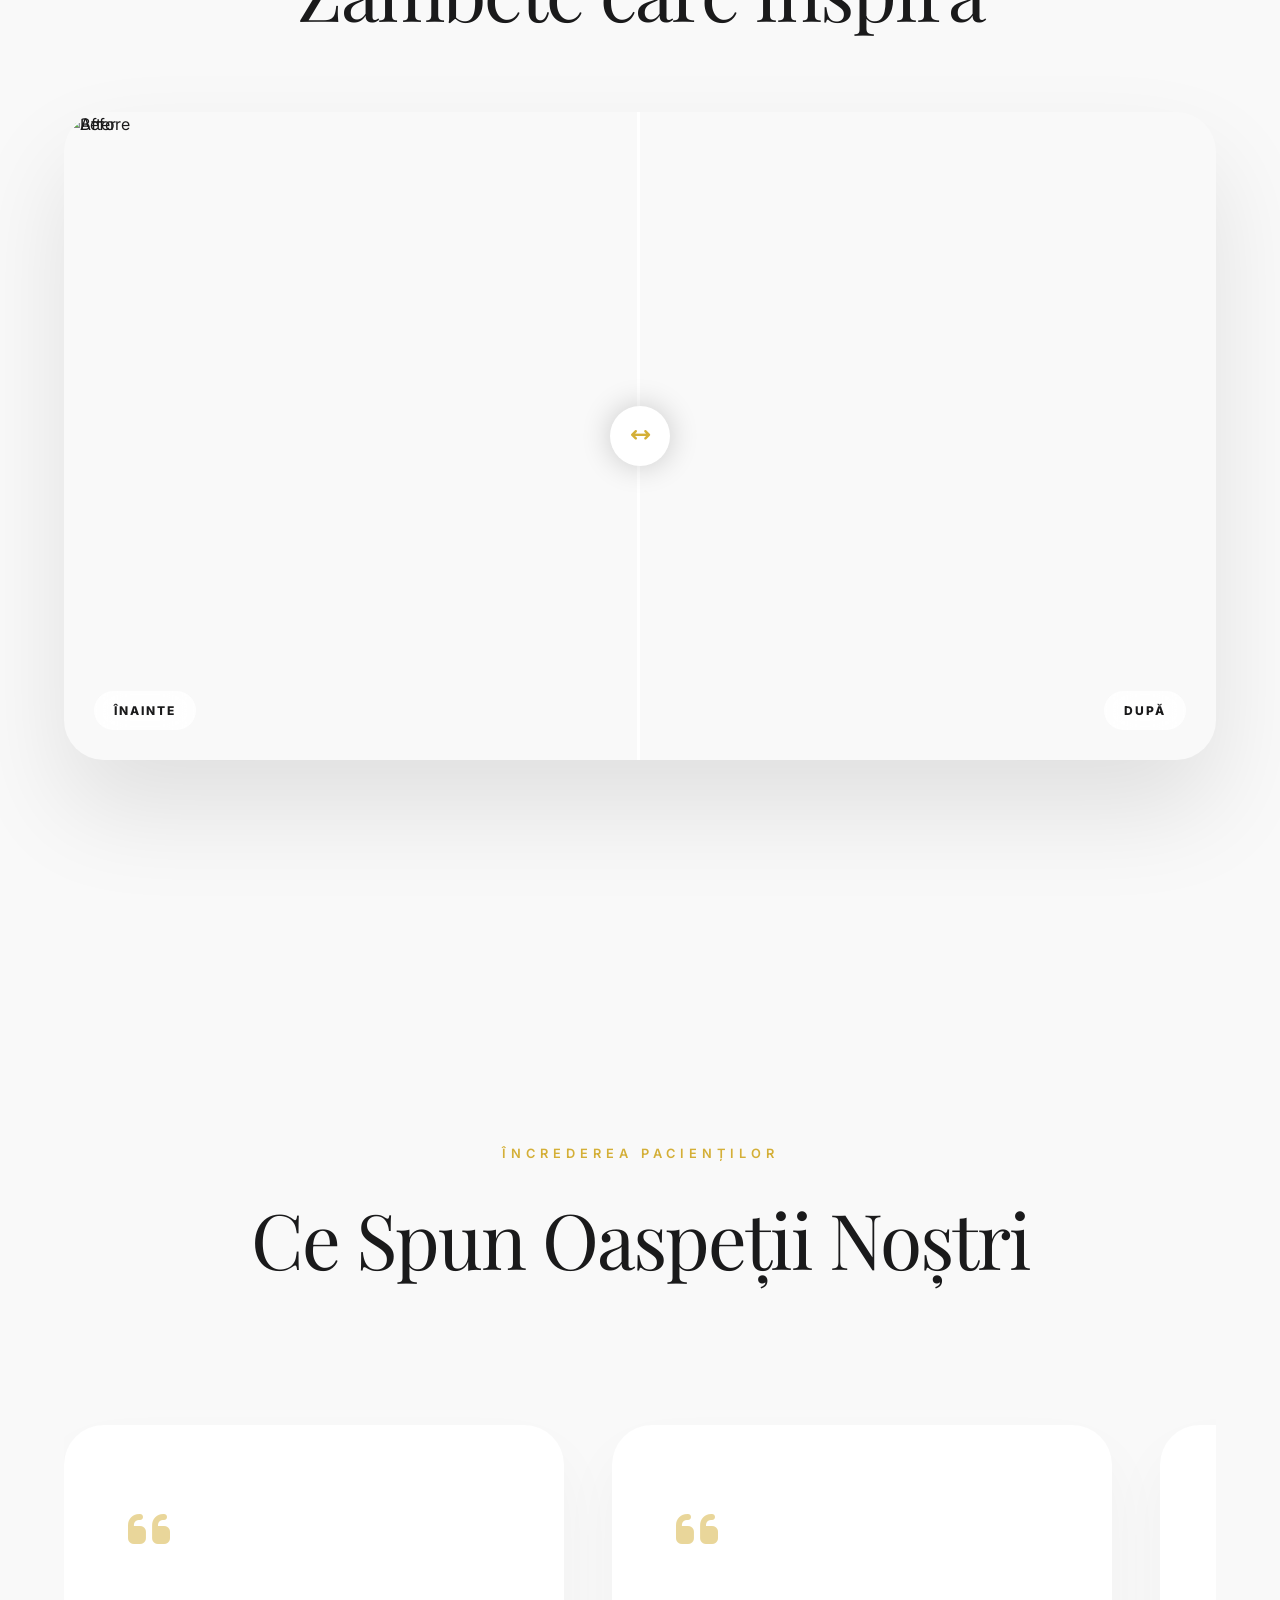
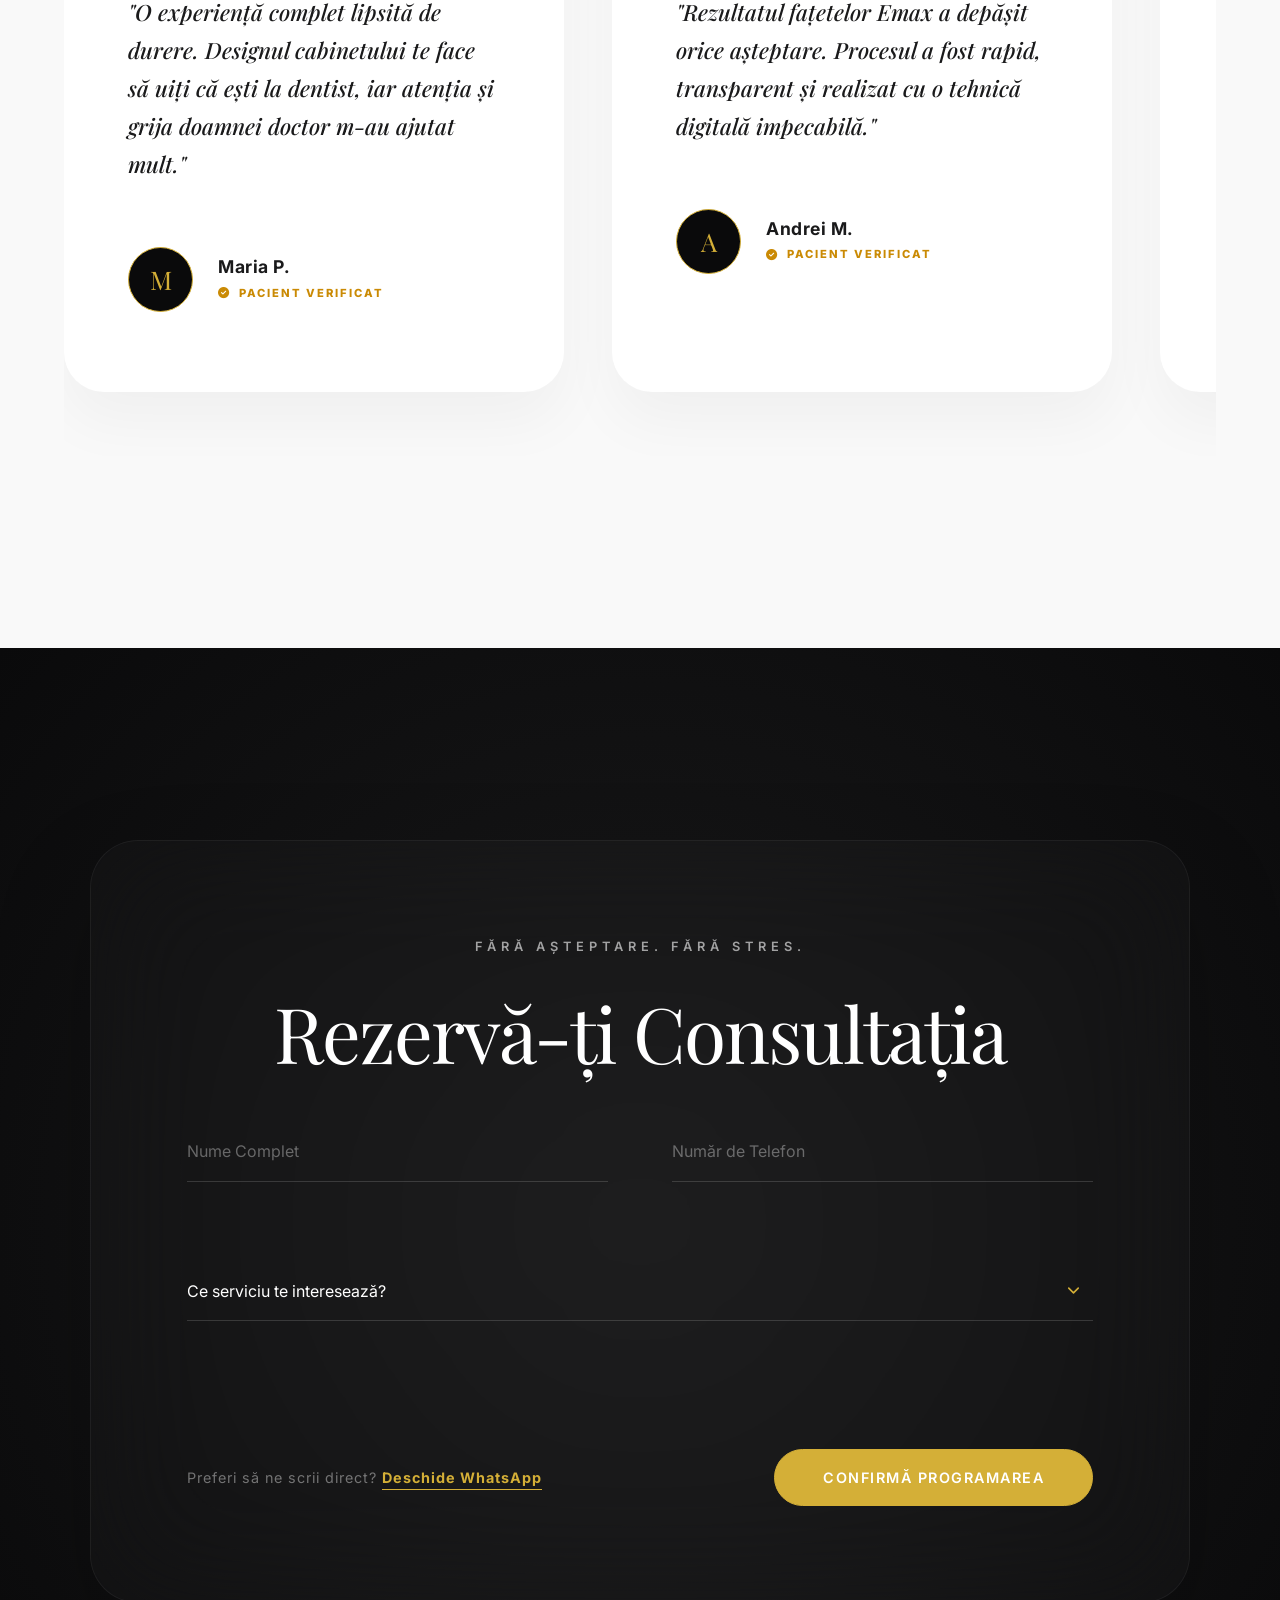
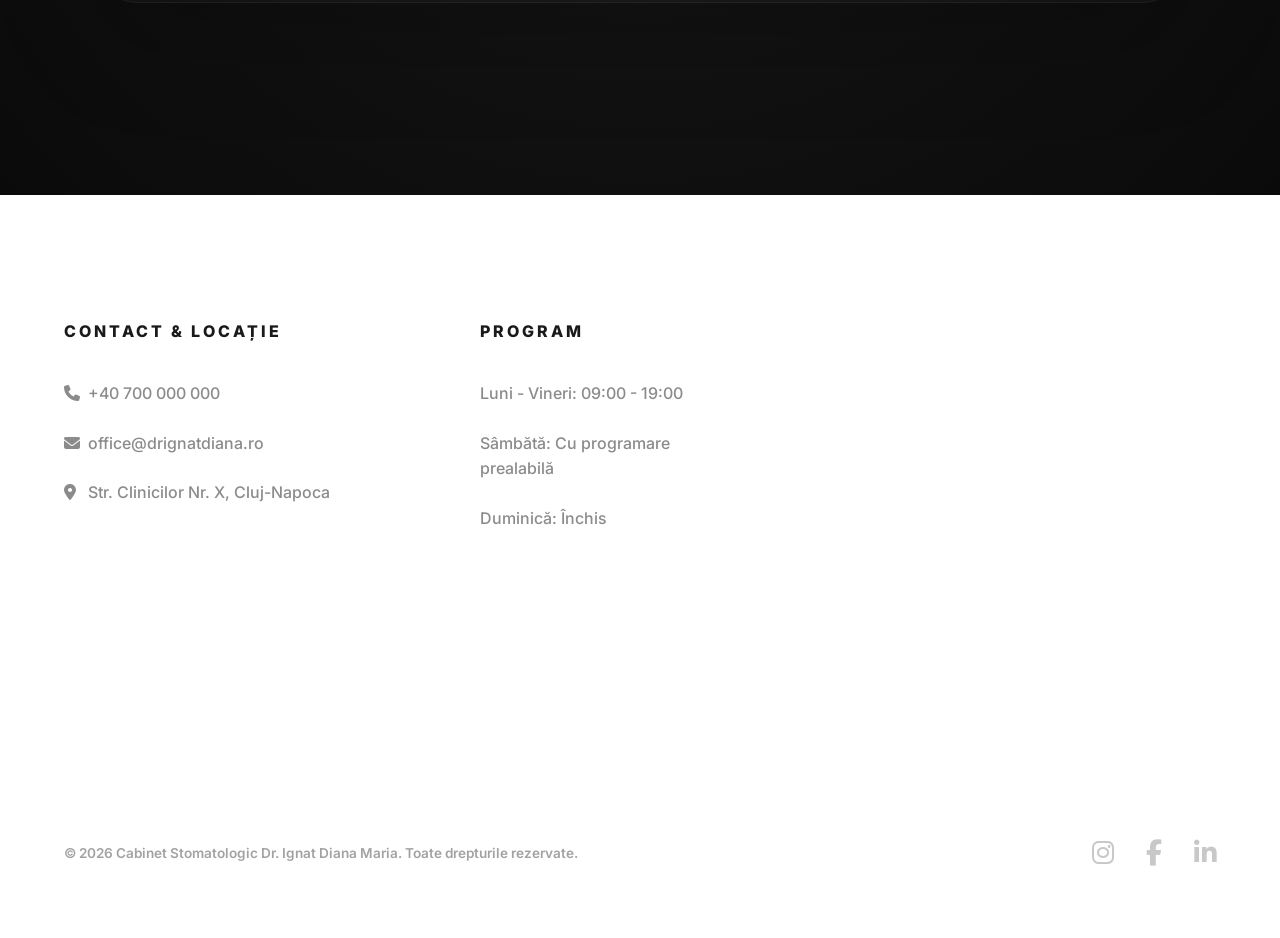
==== commit 77b187be: "Change doctor subtitle to 'Medicul tău'" ====
--- a/index.html
+++ b/index.html
@@ -35,7 +35,7 @@
     <link rel="stylesheet" href="https://cdnjs.cloudflare.com/ajax/libs/font-awesome/6.4.0/css/all.min.css">
 
     <!-- Custom Style -->
-    <link rel="stylesheet" href="css/style.css?v=202603100045">
+    <link rel="stylesheet" href="css/style.css?v=202603100104">
 </head>
 
 <body>
@@ -64,14 +64,15 @@
         <div class="hero-img-container">
             <img src="https://images.unsplash.com/photo-1629909613654-28e377c37b09?auto=format&fit=crop&q=80&w=2000"
                 alt="Boutique Dental Clinic">
+            <div class="hero-particles"></div>
         </div>
         <div class="hero-content">
-            <span class="section-subtitle gsap-fade-up">Zâmbetul tău e pe mâini bune</span>
+            <span class="section-subtitle gsap-fade-up">Ești pe mâini bune</span>
             <h1 class="hero-title">
                 <span class="line"><span class="word">Redefinim</span> <span class="word">Arta</span></span>
                 <span class="line"><span class="word">Zâmbetului</span> <span class="word">Tău.</span></span>
             </h1>
-            <p class="hero-desc gsap-fade-up">Un mix între grija sinceră pentru pacient și precizia de ultimă oră a medicinei moderne.</p>
+            <p class="hero-desc gsap-fade-up">Grijă pentru sănătate prin tehnologie modernă, pentru rezultate care se simt la fel de bine pe cât arată.</p>
             <div class="gsap-fade-up">
                 <a href="#programare" class="btn-gold">Hai să ne cunoaștem</a>
             </div>
@@ -102,7 +103,7 @@
                     alt="Dr. Ignat Diana Maria" loading="lazy" decoding="async">
             </div>
             <div class="doctor-info">
-                <span class="section-subtitle gs-fade-up">Măiestrie și Blândețe</span>
+                <span class="section-subtitle gs-fade-up">Medicul tău</span>
                 <h2 class="section-title gs-fade-up">Dr. Ignat Diana Maria</h2>
                 <div class="gs-fade-up delay-1">
                     <p>Cred cu tărie că vizita la stomatolog nu ar trebui să fie un motiv de stres. Am creat acest
@@ -388,7 +389,7 @@
     <script src="https://cdn.jsdelivr.net/gh/studio-freight/lenis@1.0.27/bundled/lenis.min.js"></script>
 
     <!-- Custom Logic -->
-    <script src="js/script.js?v=202603100045"></script>
+    <script src="js/script.js?v=202603100104"></script>
 </body>
 
 </html>
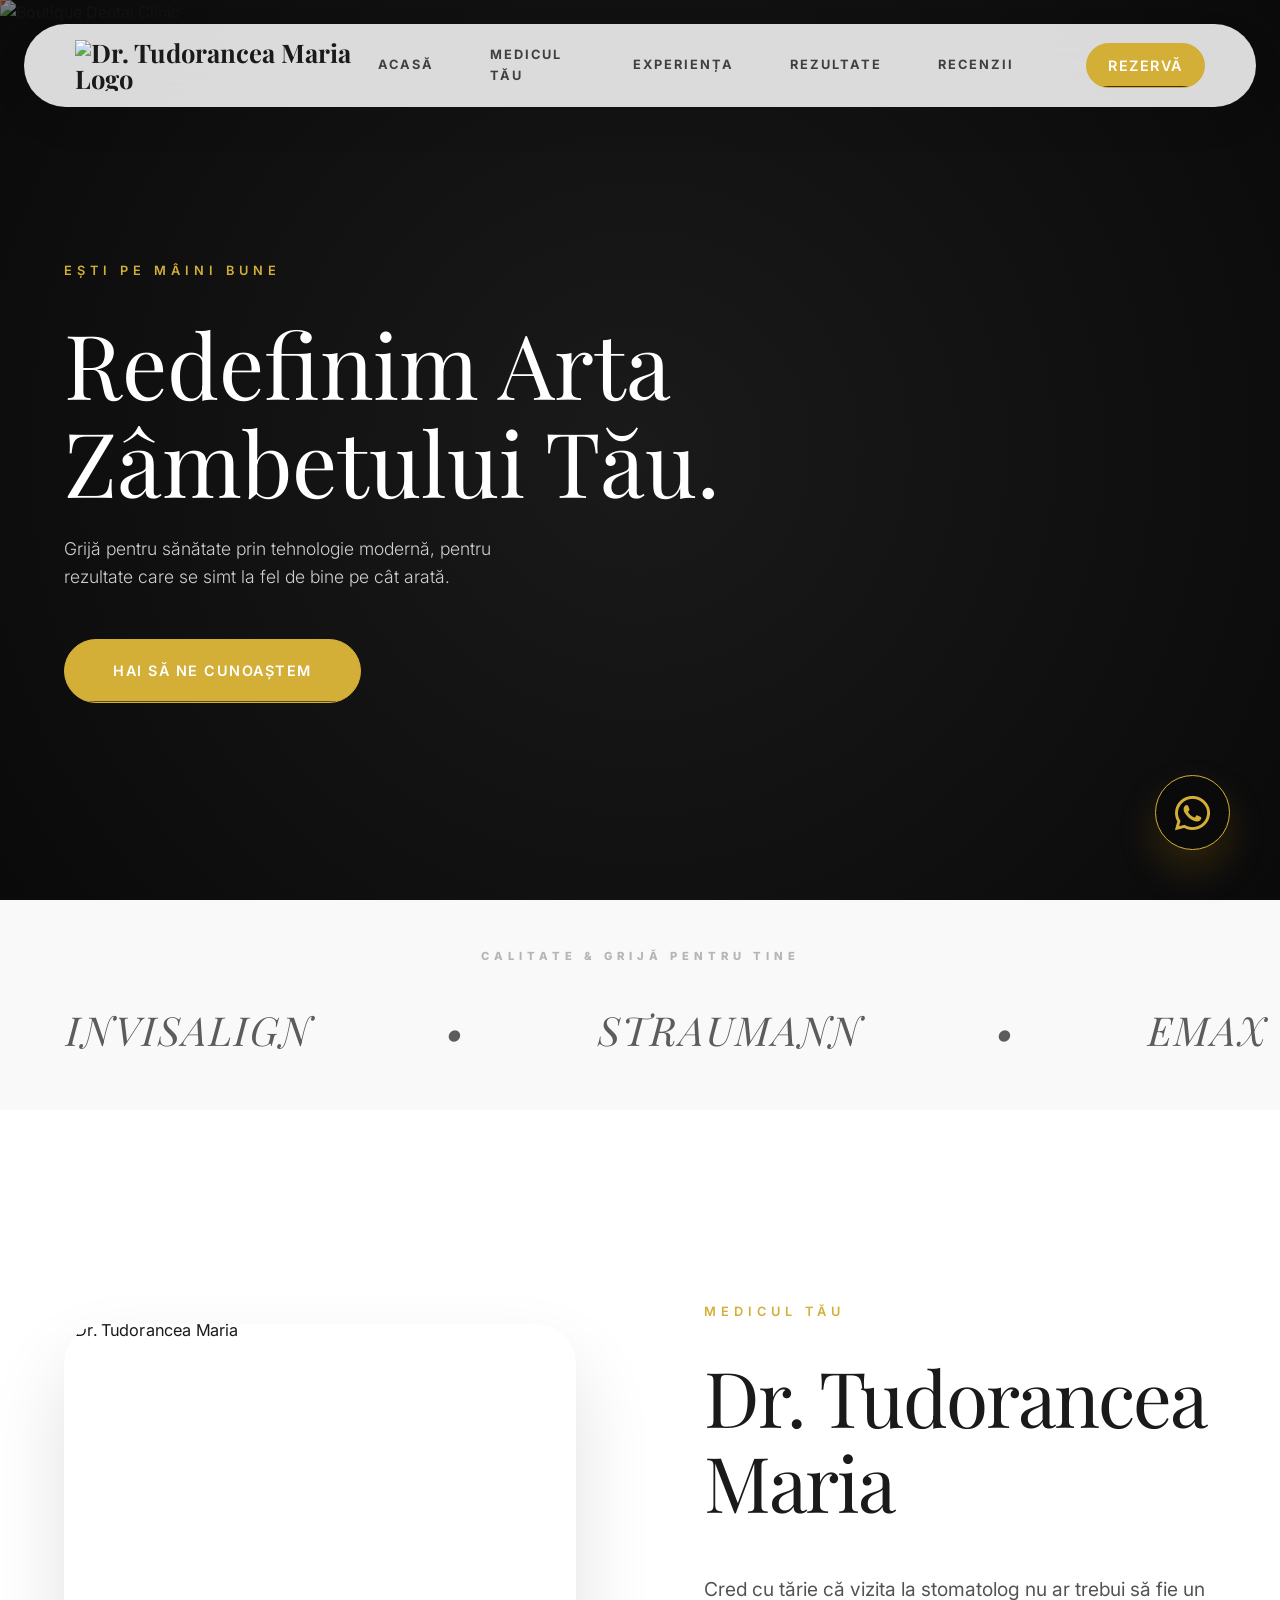
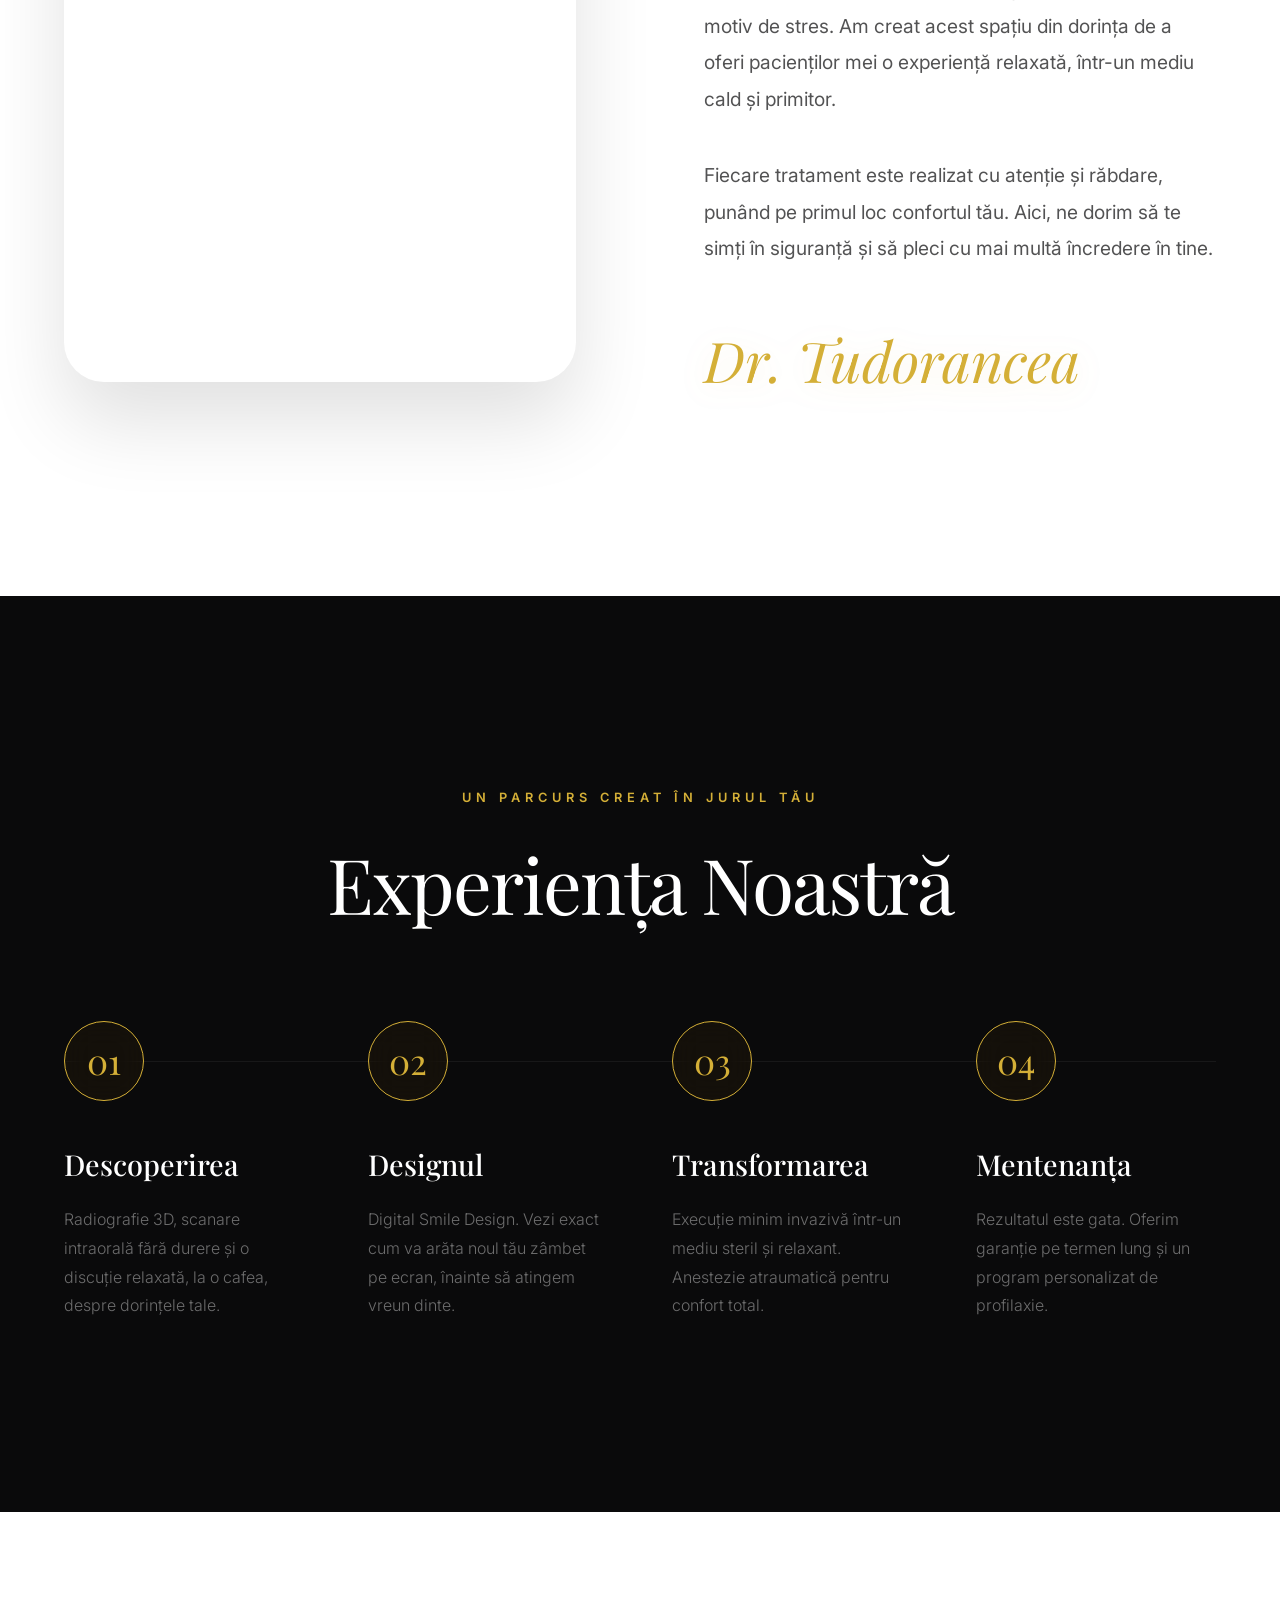
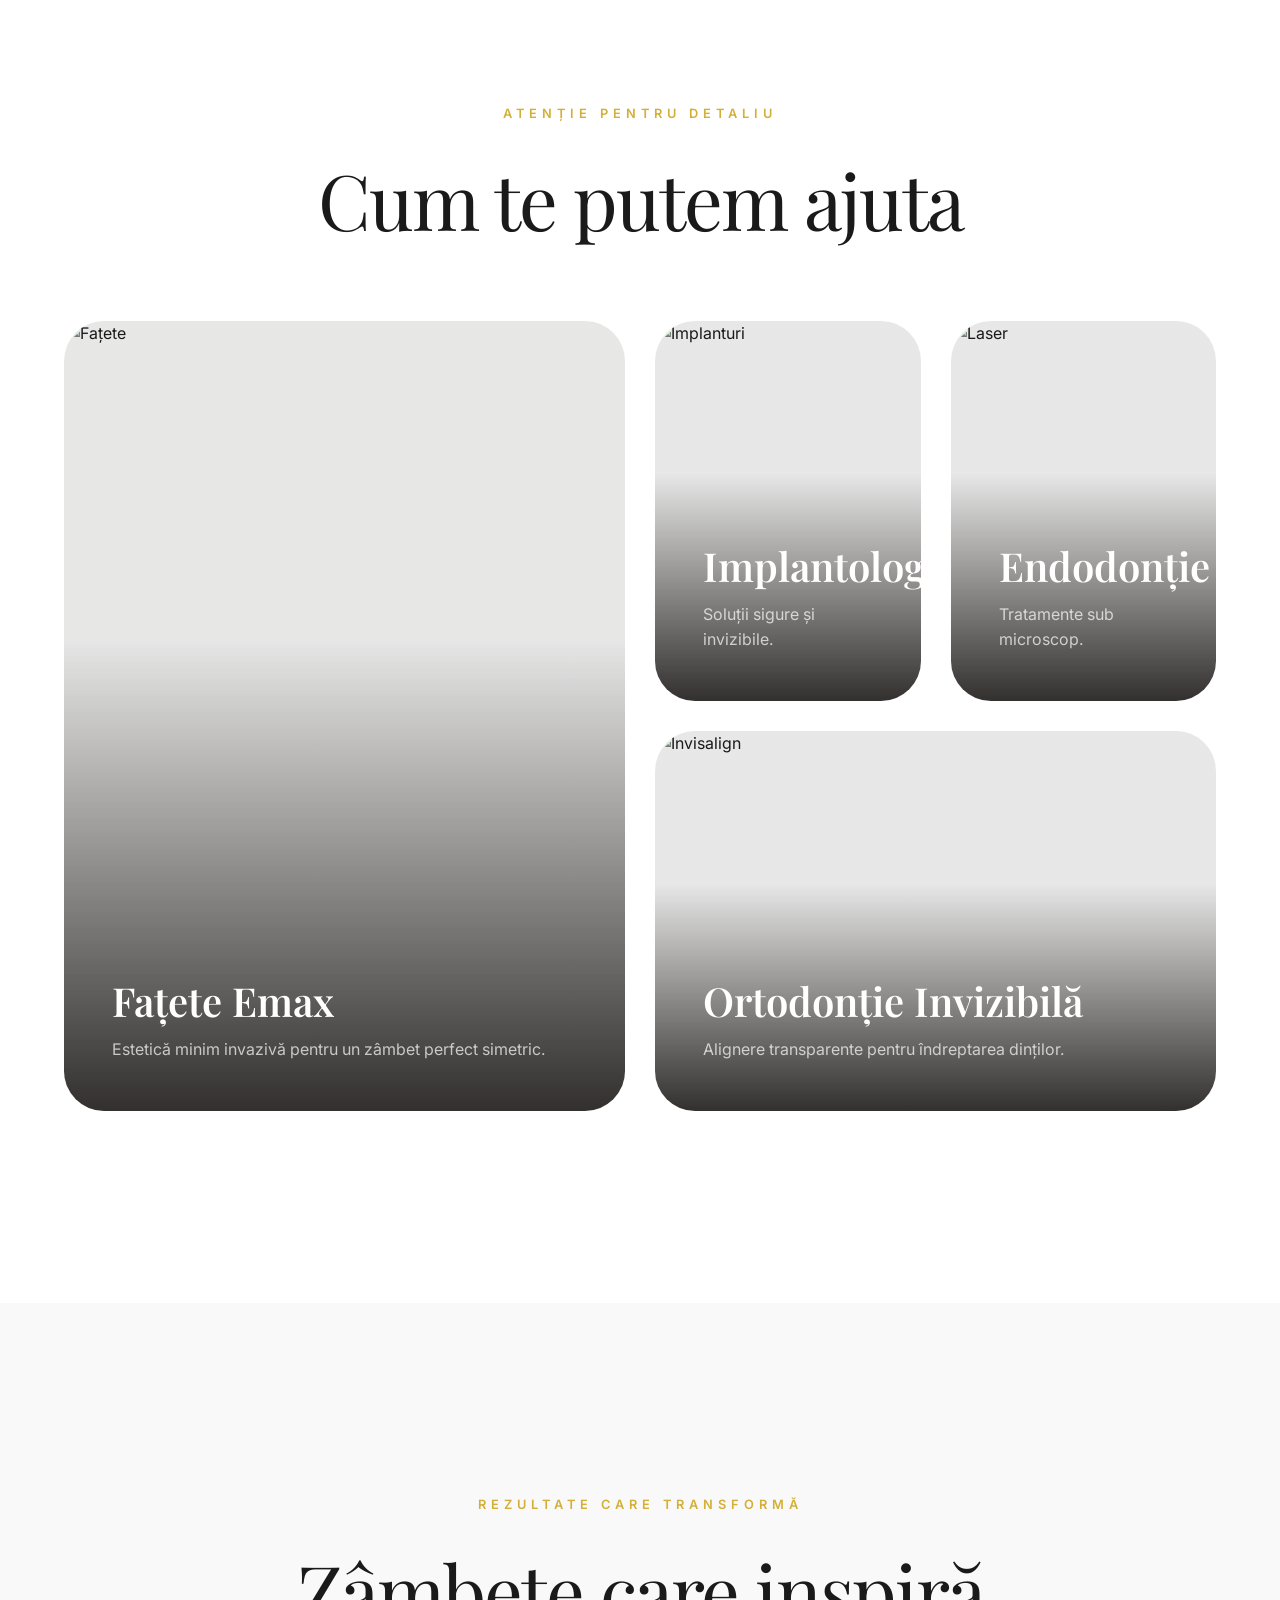
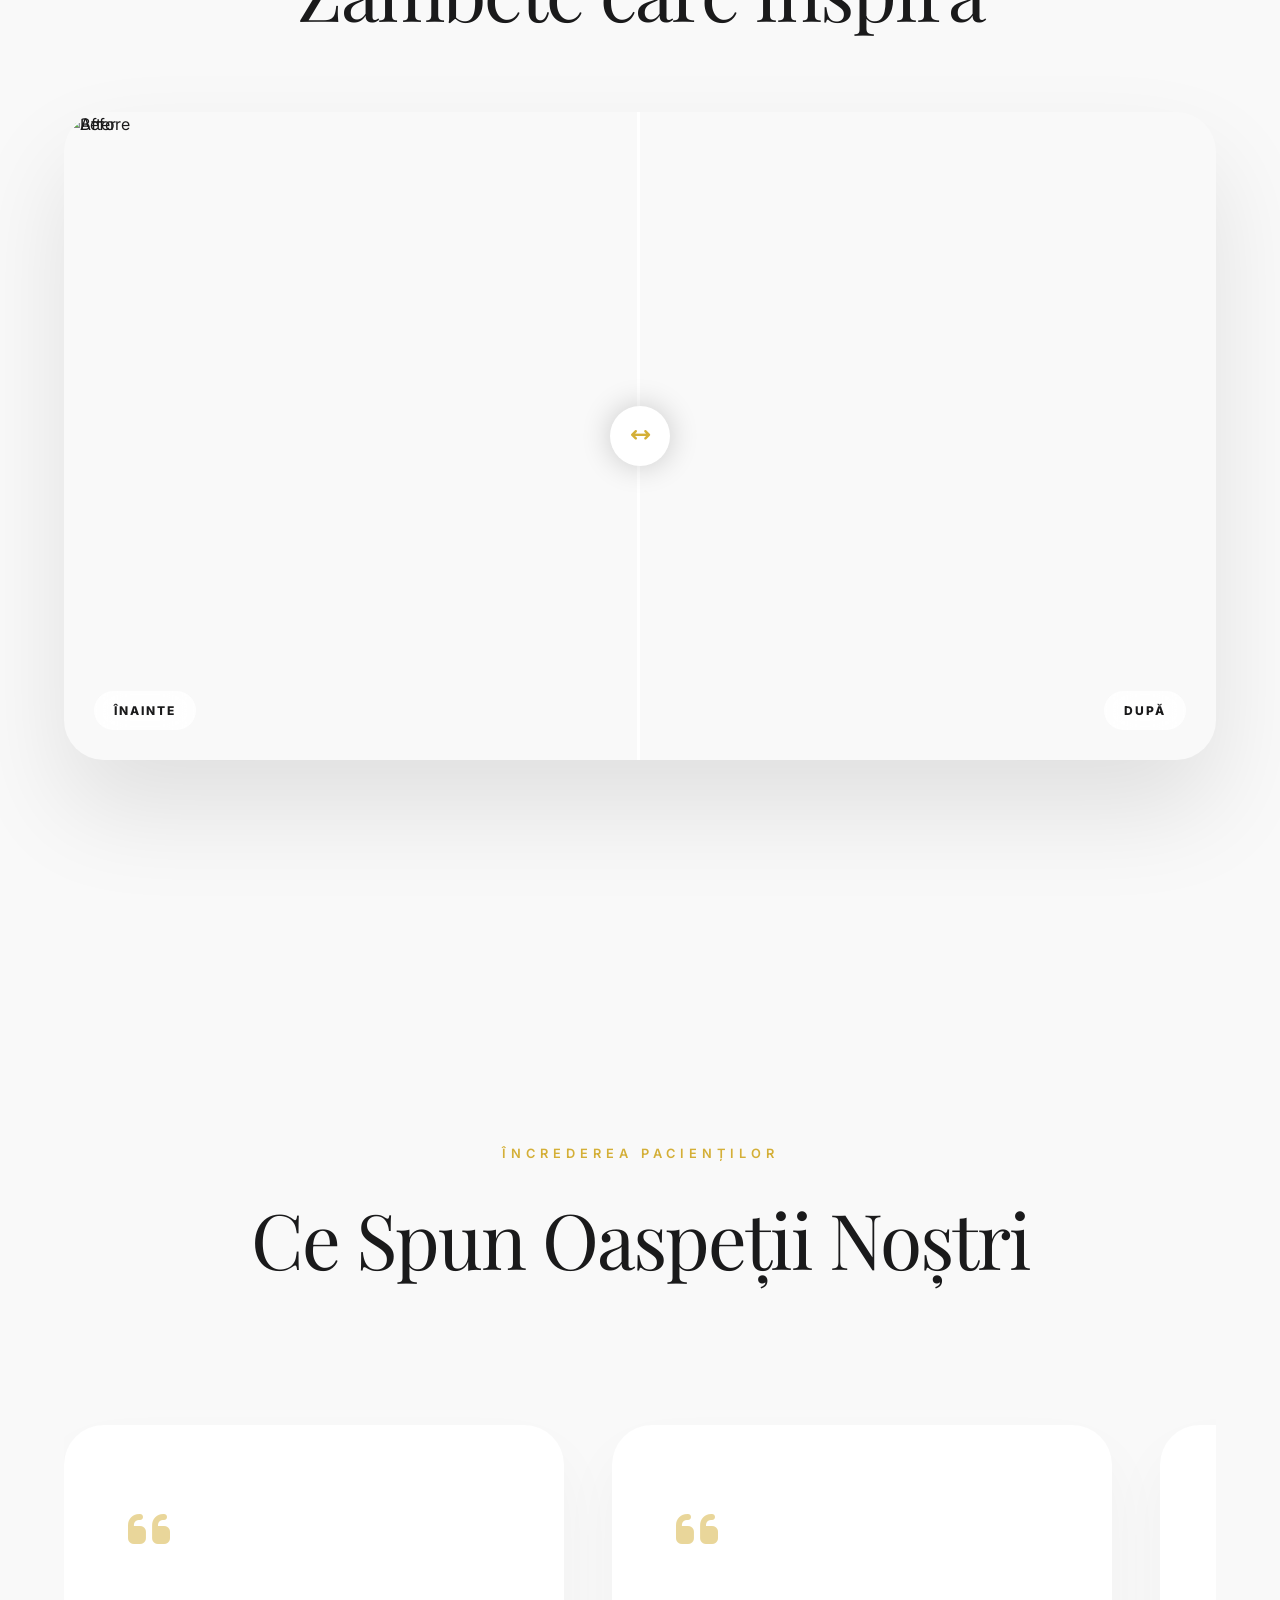
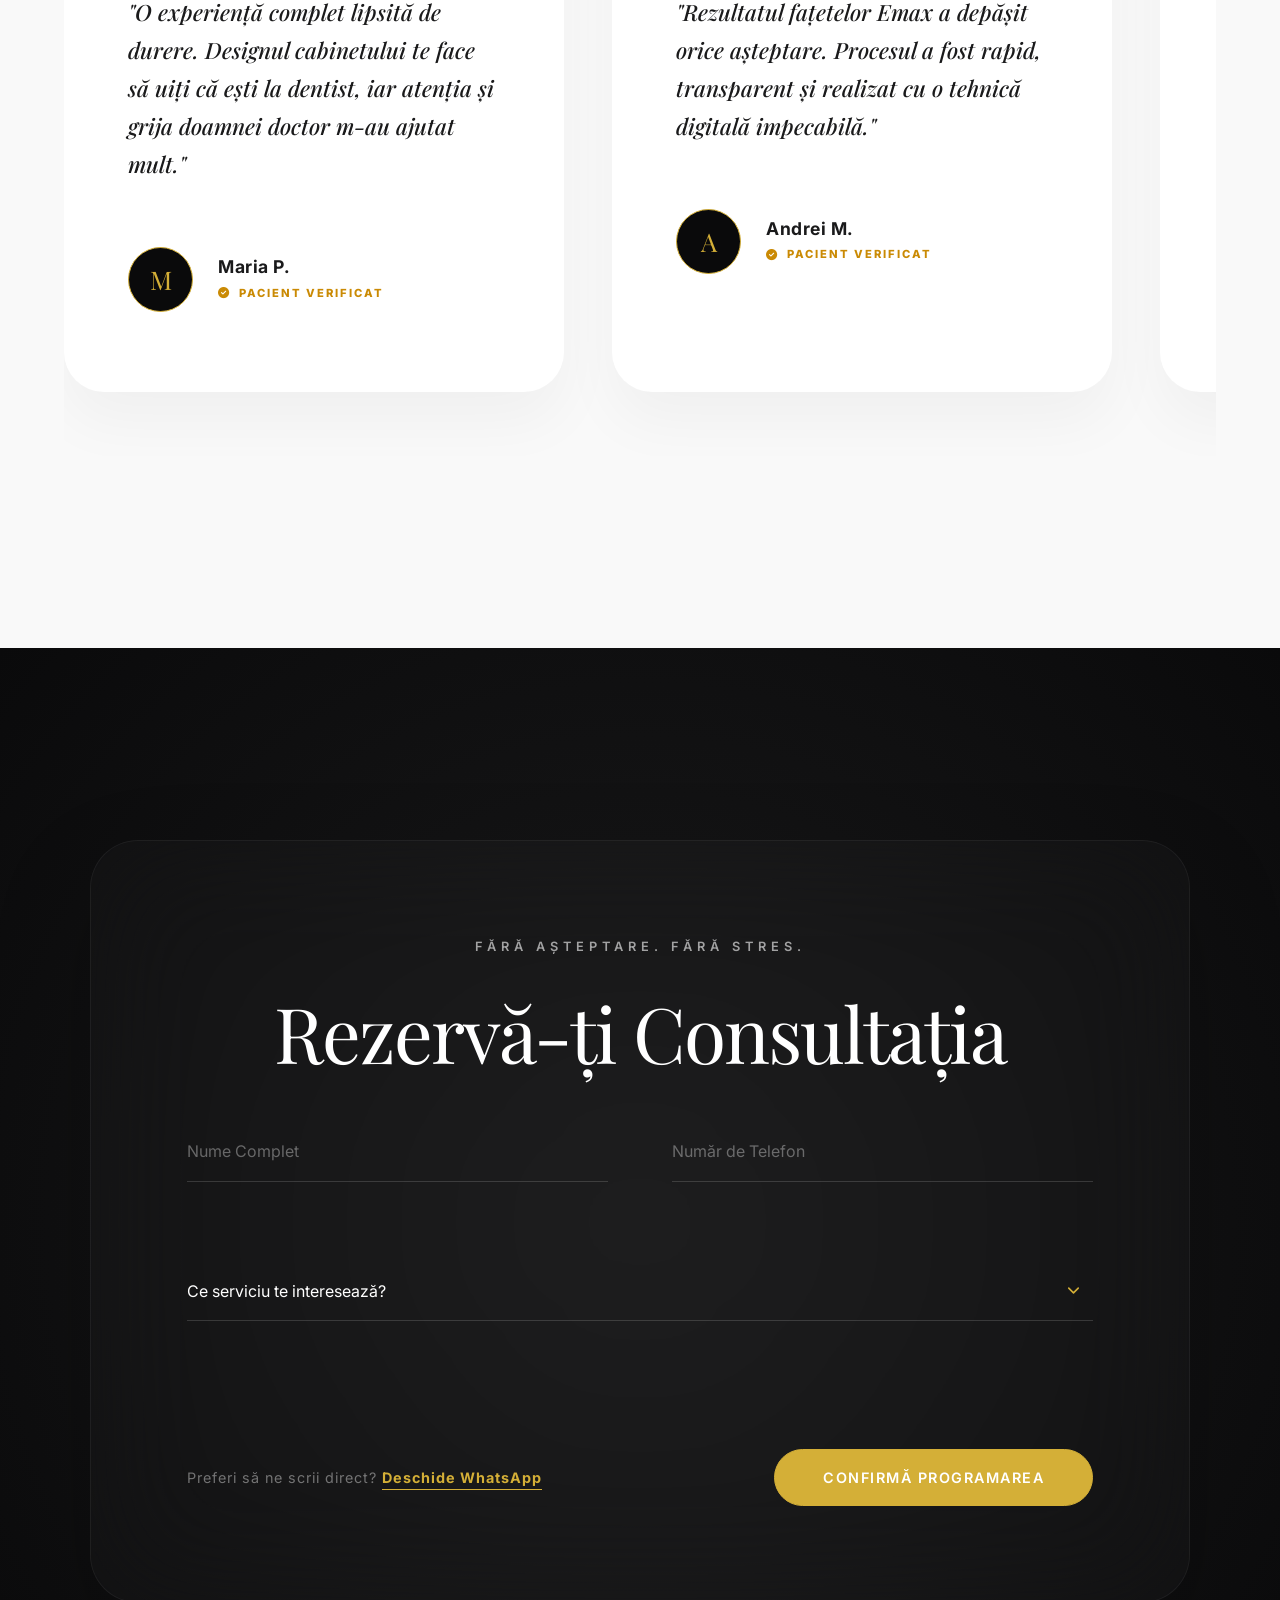
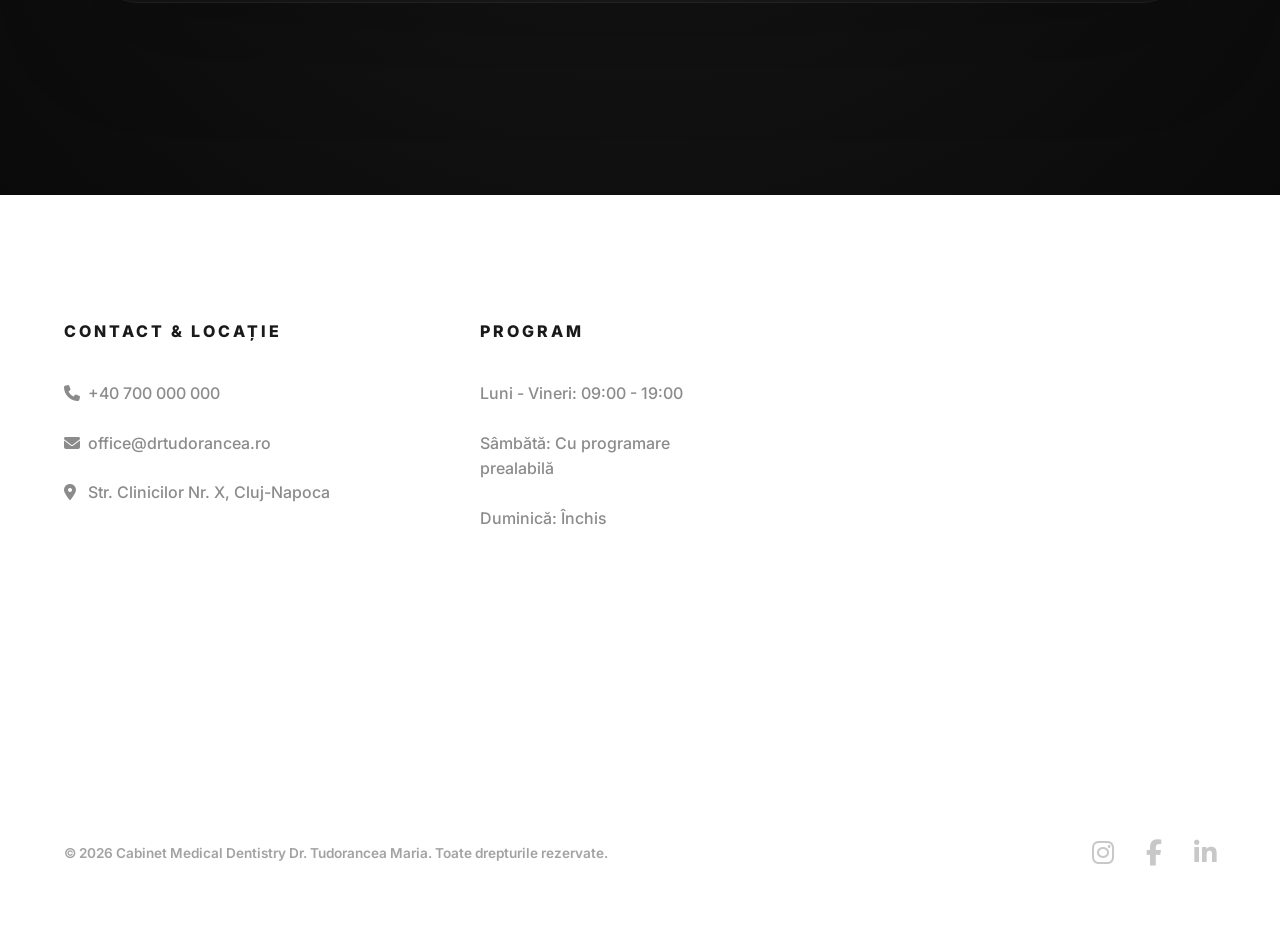
==== commit c416639b: "Update cache busting versions for navbar title integration" ====
--- a/index.html
+++ b/index.html
@@ -4,25 +4,25 @@
 <head>
     <meta charset="UTF-8">
     <meta name="viewport" content="width=device-width, initial-scale=1.0, maximum-scale=1.0, user-scalable=no">
-    <title>Dr. Ignat Diana Maria | Cabinet Stomatologic Cluj-Napoca</title>
+    <title>Dr. Tudorancea Maria | Cabinet Medical Dentistry Cluj-Napoca</title>
     <meta name="description"
-        content="Cabinet stomatologic în Cluj-Napoca. Ai grijă de zâmbetul tău într-un mediu cald și prietenos.">
+        content="Cabinet Medical Dentistry în Cluj-Napoca. Ai grijă de zâmbetul tău într-un mediu cald și prietenos.">
 
     <!-- Open Graph / Facebook -->
     <meta property="og:type" content="website">
-    <meta property="og:url" content="https://aer-flow.github.io/cabinet-stomatologic-ignat/">
-    <meta property="og:title" content="Dr. Ignat Diana Maria | Cabinet Stomatologic Cluj-Napoca">
+    <meta property="og:url" content="https://aer-flow.github.io/cabinet-dr-tudorancea-maria/">
+    <meta property="og:title" content="Dr. Tudorancea Maria | Cabinet Medical Dentistry Cluj-Napoca">
     <meta property="og:description"
-        content="Cabinet stomatologic în Cluj-Napoca. Grijă și atenție pentru zâmbetul tău.">
-    <meta property="og:image" content="https://aer-flow.github.io/cabinet-stomatologic-ignat/img/og-preview.png">
+        content="Cabinet Medical Dentistry în Cluj-Napoca. Grijă și atenție pentru zâmbetul tău.">
+    <meta property="og:image" content="https://aer-flow.github.io/cabinet-dr-tudorancea-maria/img/og-preview.png">
 
     <!-- Twitter -->
     <meta property="twitter:card" content="summary_large_image">
-    <meta property="twitter:url" content="https://aer-flow.github.io/cabinet-stomatologic-ignat/">
-    <meta property="twitter:title" content="Dr. Ignat Diana Maria | Cabinet Stomatologic Cluj-Napoca">
+    <meta property="twitter:url" content="https://aer-flow.github.io/cabinet-dr-tudorancea-maria/">
+    <meta property="twitter:title" content="Dr. Tudorancea Maria | Cabinet Medical Dentistry Cluj-Napoca">
     <meta property="twitter:description"
-        content="Cabinet stomatologic în Cluj-Napoca. Grijă și atenție pentru zâmbetul tău.">
-    <meta property="twitter:image" content="https://aer-flow.github.io/cabinet-stomatologic-ignat/img/og-preview.png">
+        content="Cabinet Medical Dentistry în Cluj-Napoca. Grijă și atenție pentru zâmbetul tău.">
+    <meta property="twitter:image" content="https://aer-flow.github.io/cabinet-dr-tudorancea-maria/img/og-preview.png">
 
     <!-- Google Fonts -->
     <link rel="preconnect" href="https://fonts.googleapis.com">
@@ -35,7 +35,7 @@
     <link rel="stylesheet" href="https://cdnjs.cloudflare.com/ajax/libs/font-awesome/6.4.0/css/all.min.css">
 
     <!-- Custom Style -->
-    <link rel="stylesheet" href="css/style.css?v=202603100104">
+    <link rel="stylesheet" href="css/style.css?v=20260313140100">
 </head>
 
 <body>
@@ -45,10 +45,7 @@
 
     <!-- NAVBAR -->
     <nav class="gsap-nav">
-        <a href="#" class="logo">
-            Dr. Ignat Diana Maria
-            <span>Cabinet Stomatologic</span>
-        </a>
+        <a href="#acasa" class="logo"><img src="img/logo.png?v=20260313140100" alt="Dr. Tudorancea Maria Logo" class="nav-logo-img"></a>
         <div class="nav-links">
             <a href="#acasa" class="nav-item">Acasă</a>
             <a href="#medic" class="nav-item">Medicul Tău</a>
@@ -100,16 +97,16 @@
         <div class="doctor-section">
             <div class="doctor-image gs-reveal-img">
                 <img src="https://images.unsplash.com/photo-1559839734-2b71ea197ec2?auto=format&fit=crop&q=80&w=800"
-                    alt="Dr. Ignat Diana Maria" loading="lazy" decoding="async">
+                    alt="Dr. Tudorancea Maria" loading="lazy" decoding="async">
             </div>
             <div class="doctor-info">
                 <span class="section-subtitle gs-fade-up">Medicul tău</span>
-                <h2 class="section-title gs-fade-up">Dr. Ignat Diana Maria</h2>
+                <h2 class="section-title gs-fade-up">Dr. Tudorancea Maria</h2>
                 <div class="gs-fade-up delay-1">
                     <p>Cred cu tărie că vizita la stomatolog nu ar trebui să fie un motiv de stres. Am creat acest
                         spațiu din dorința de a oferi pacienților mei o experiență relaxată, într-un mediu cald și primitor.</p>
                     <p>Fiecare tratament este realizat cu atenție și răbdare, punând pe primul loc confortul tău. Aici, ne dorim să te simți în siguranță și să pleci cu mai multă încredere în tine.</p>
-                    <span class="signature">Dr. Ignat</span>
+                    <span class="signature">Dr. Tudorancea</span>
                 </div>
             </div>
         </div>
@@ -345,8 +342,8 @@
                 <h4>Contact & Locație</h4>
                 <div class="footer-links">
                     <a href="tel:+40700000000"><i class="fa-solid fa-phone" style="width:20px;"></i> +40 700 000 000</a>
-                    <a href="mailto:office@drignatdiana.ro"><i class="fa-solid fa-envelope" style="width:20px;"></i>
-                        office@drignatdiana.ro</a>
+                    <a href="mailto:office@drtudorancea.ro"><i class="fa-solid fa-envelope" style="width:20px;"></i>
+                        office@drtudorancea.ro</a>
                     <a href="#"><i class="fa-solid fa-location-dot" style="width:20px;"></i> Str. Clinicilor Nr. X,
                         Cluj-Napoca</a>
                 </div>
@@ -369,7 +366,7 @@
             </div>
         </div>
         <div class="footer-bottom">
-            <p>&copy; 2026 Cabinet Stomatologic Dr. Ignat Diana Maria. Toate drepturile rezervate.</p>
+            <p>&copy; 2026 Cabinet Medical Dentistry Dr. Tudorancea Maria. Toate drepturile rezervate.</p>
             <div class="social-icons">
                 <a href="#"><i class="fa-brands fa-instagram"></i></a>
                 <a href="#"><i class="fa-brands fa-facebook-f"></i></a>
@@ -389,7 +386,7 @@
     <script src="https://cdn.jsdelivr.net/gh/studio-freight/lenis@1.0.27/bundled/lenis.min.js"></script>
 
     <!-- Custom Logic -->
-    <script src="js/script.js?v=202603100104"></script>
+    <script src="js/script.js?v=20260313140100"></script>
 </body>
 
 </html>
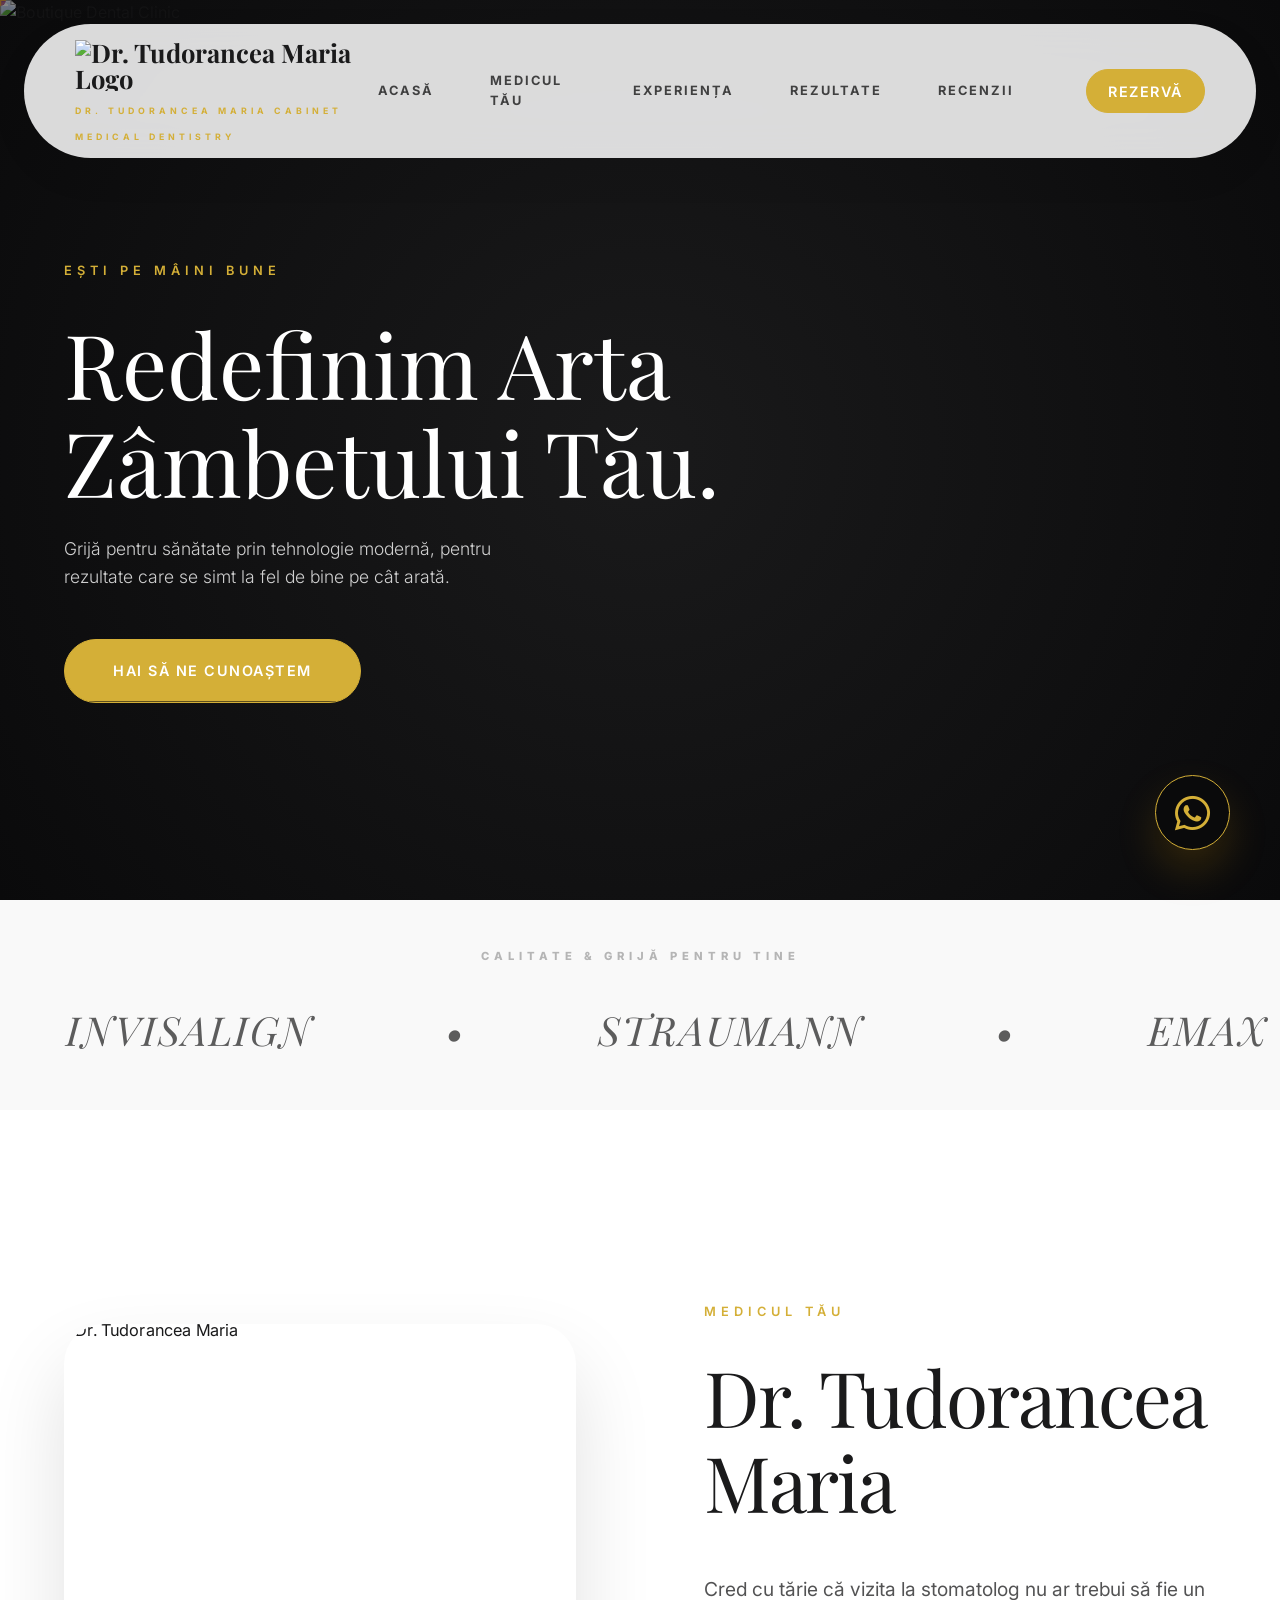
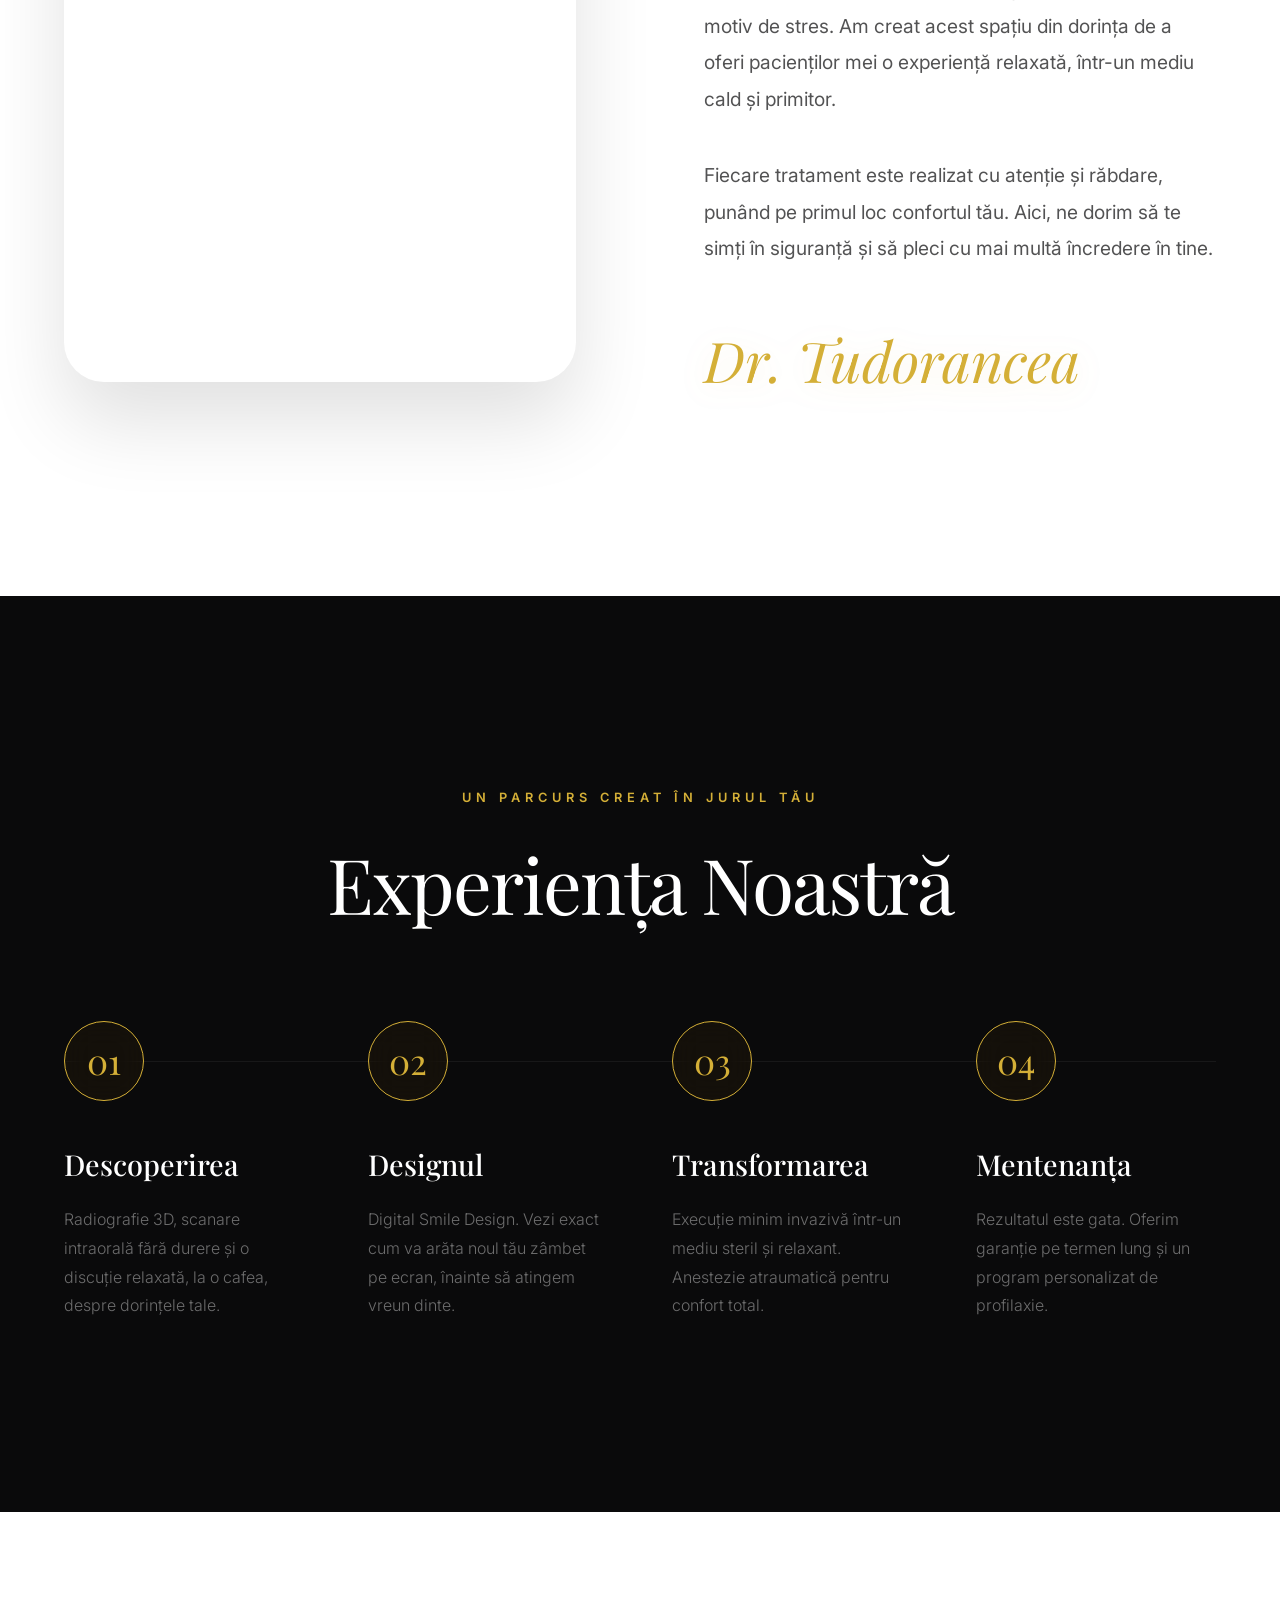
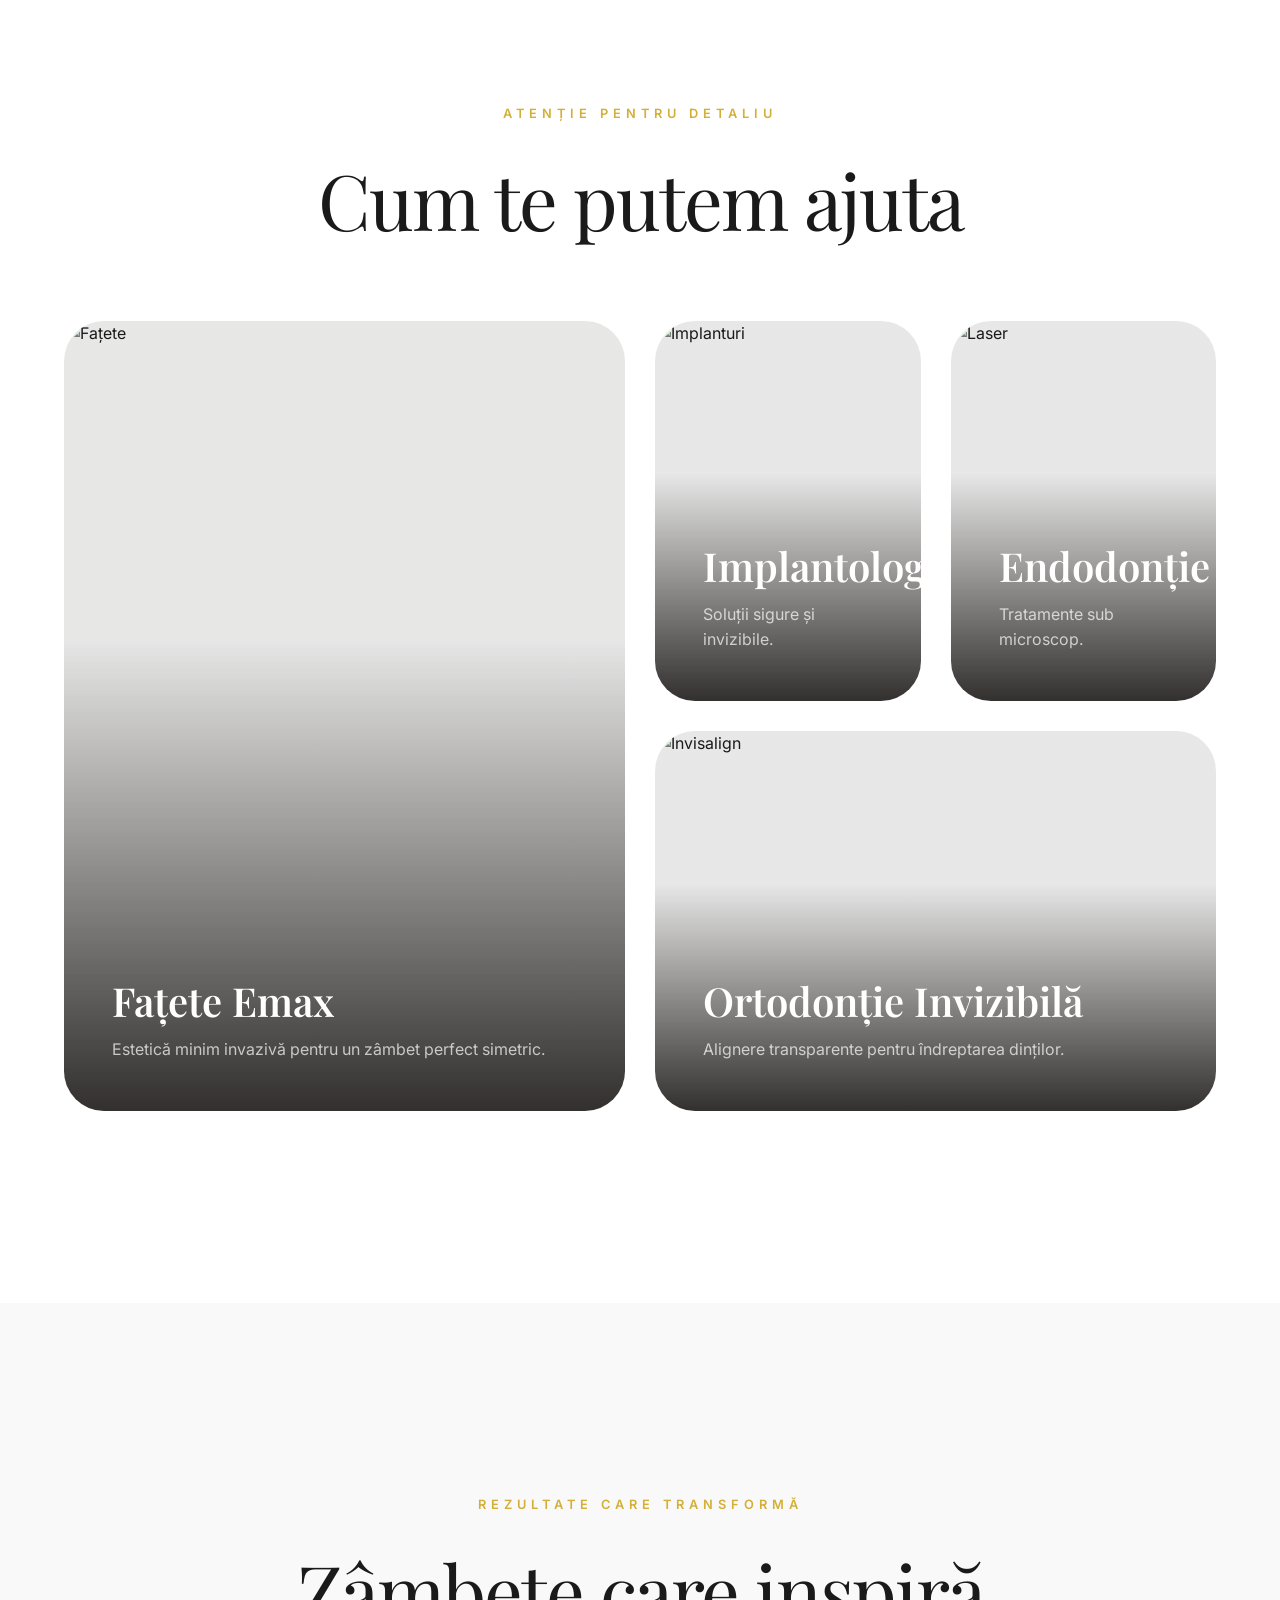
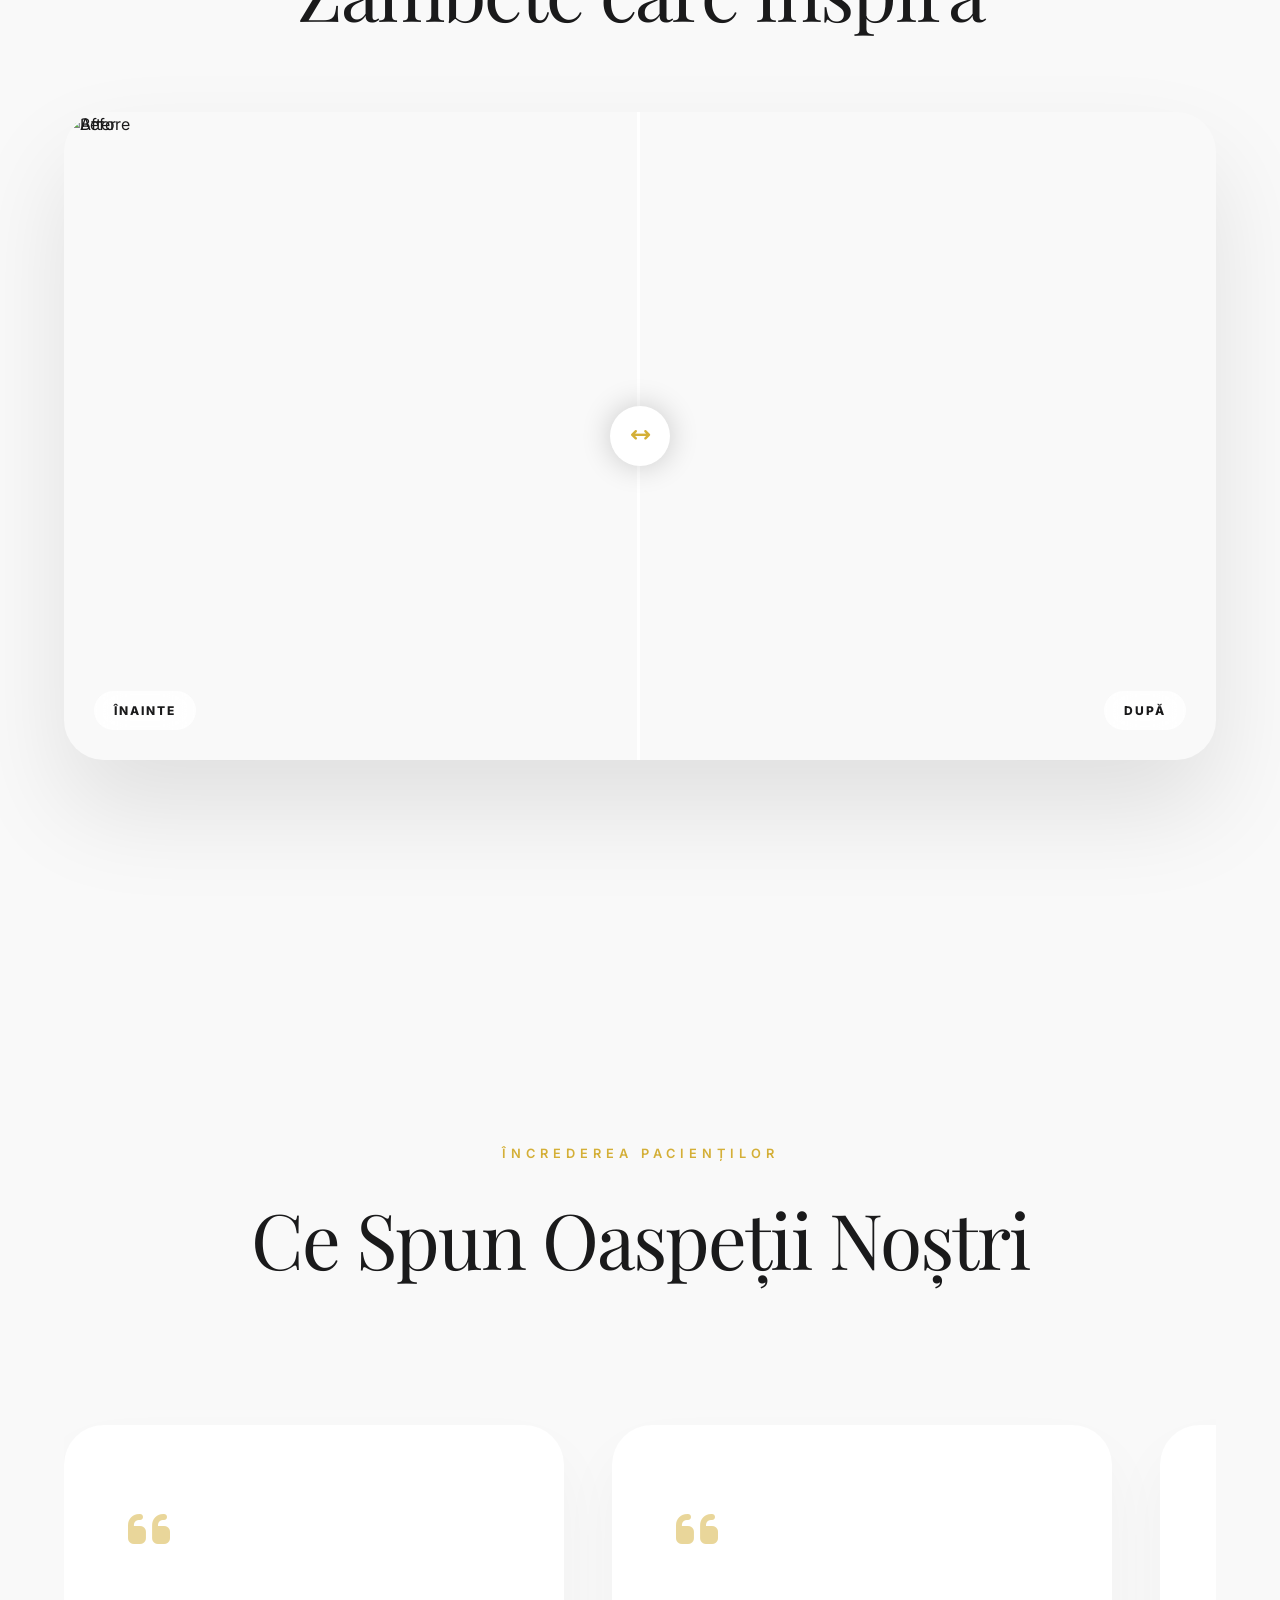
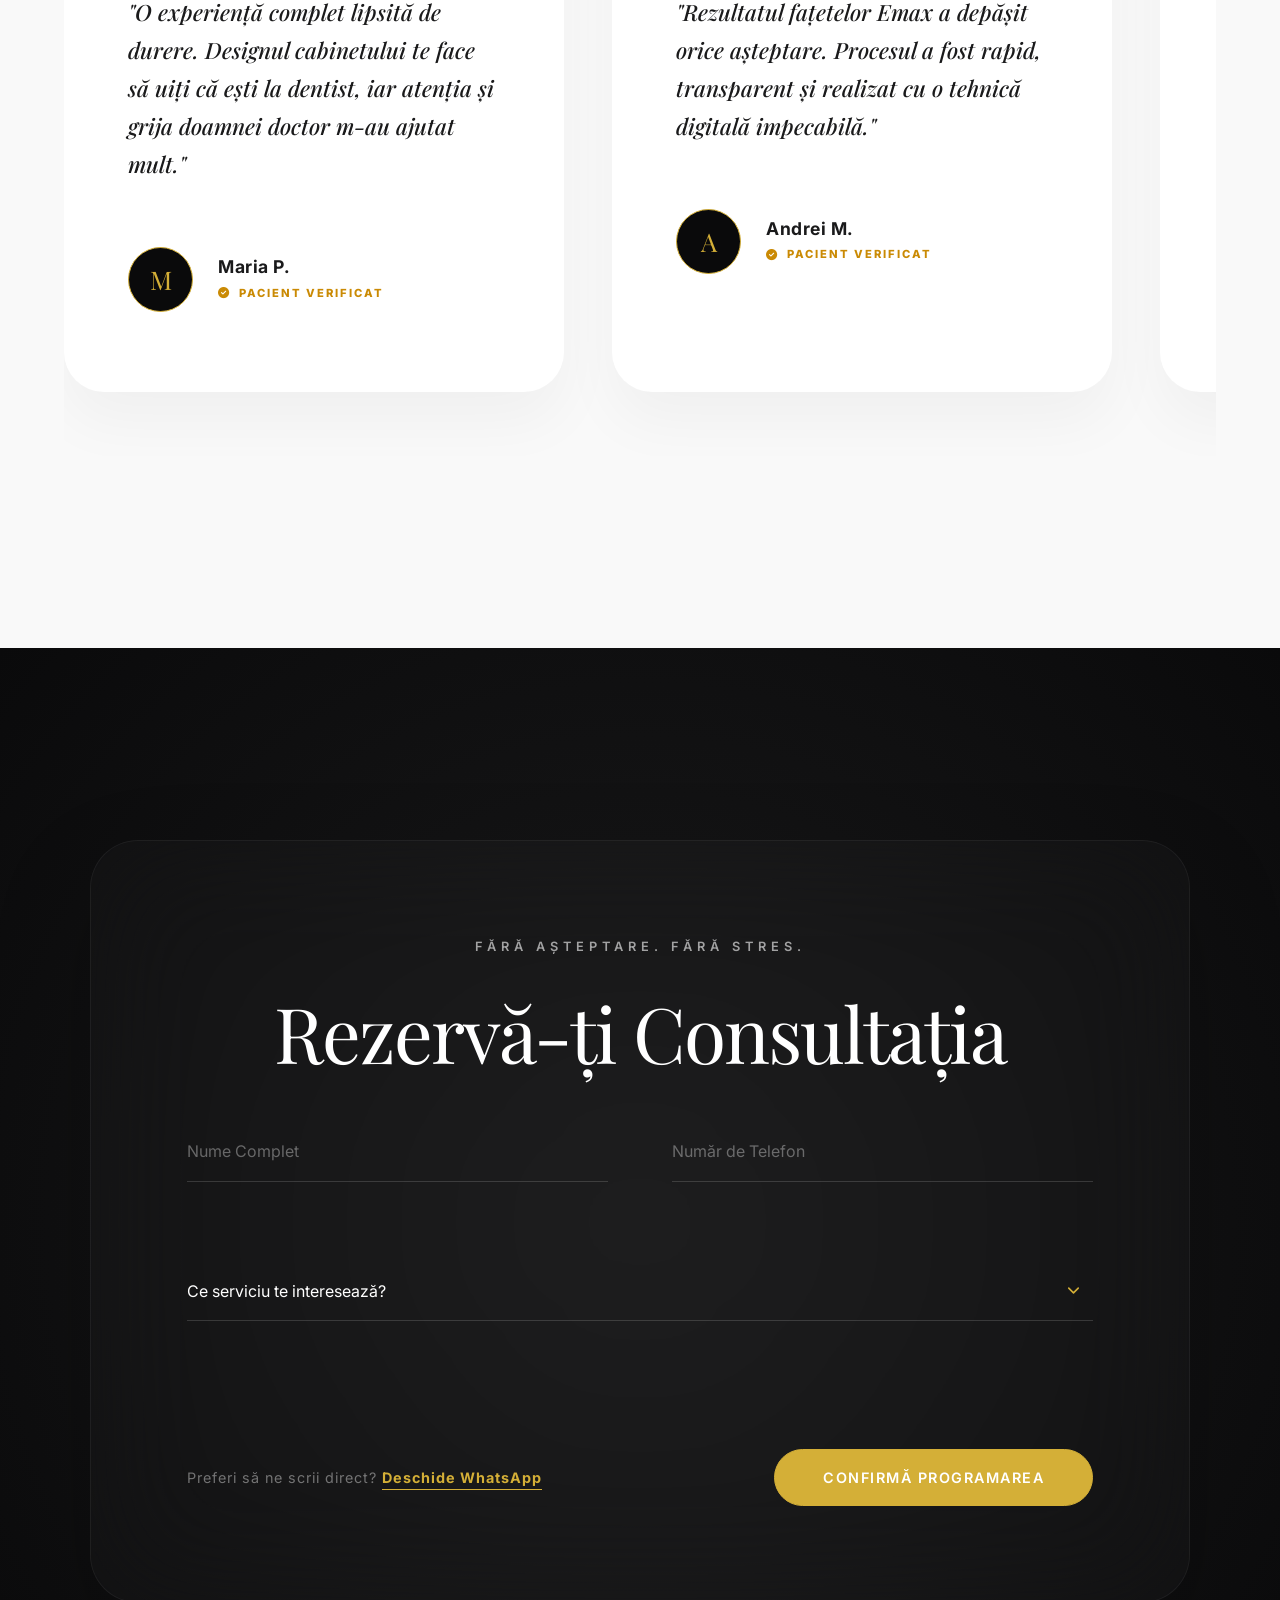
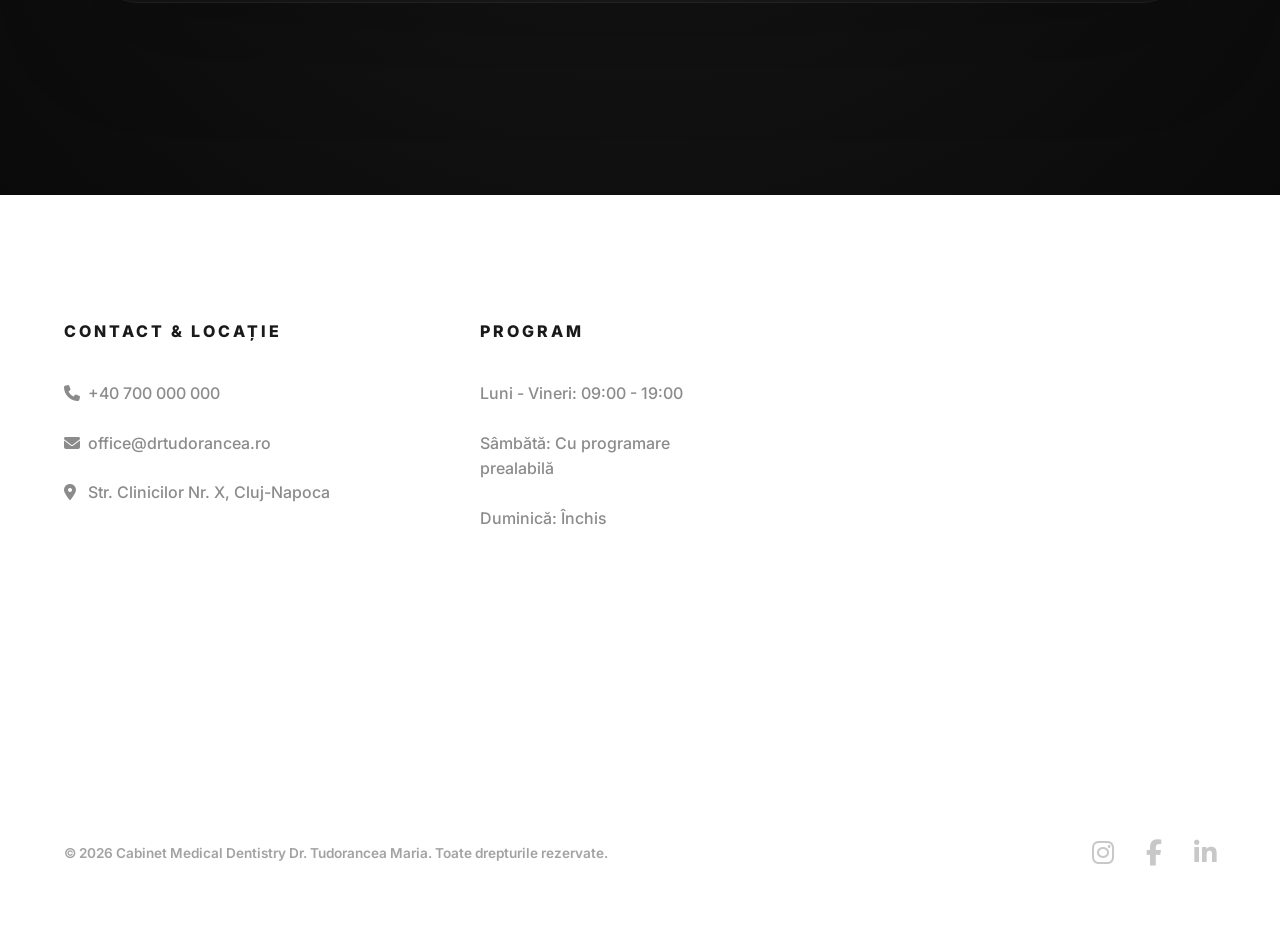
==== commit fe609608: "Fix missing navbar title text" ====
--- a/index.html
+++ b/index.html
@@ -45,7 +45,13 @@
 
     <!-- NAVBAR -->
     <nav class="gsap-nav">
-        <a href="#acasa" class="logo"><img src="img/logo.png?v=20260313140100" alt="Dr. Tudorancea Maria Logo" class="nav-logo-img"></a>
+        <a href="#acasa" class="logo">
+            <img src="img/logo.png?v=20260313140100" alt="Dr. Tudorancea Maria Logo" class="nav-logo-img">
+            <div class="logo-text">
+                <span class="logo-title">Dr. Tudorancea Maria</span>
+                <span class="logo-subtitle">Cabinet Medical Dentistry</span>
+            </div>
+        </a>
         <div class="nav-links">
             <a href="#acasa" class="nav-item">Acasă</a>
             <a href="#medic" class="nav-item">Medicul Tău</a>
